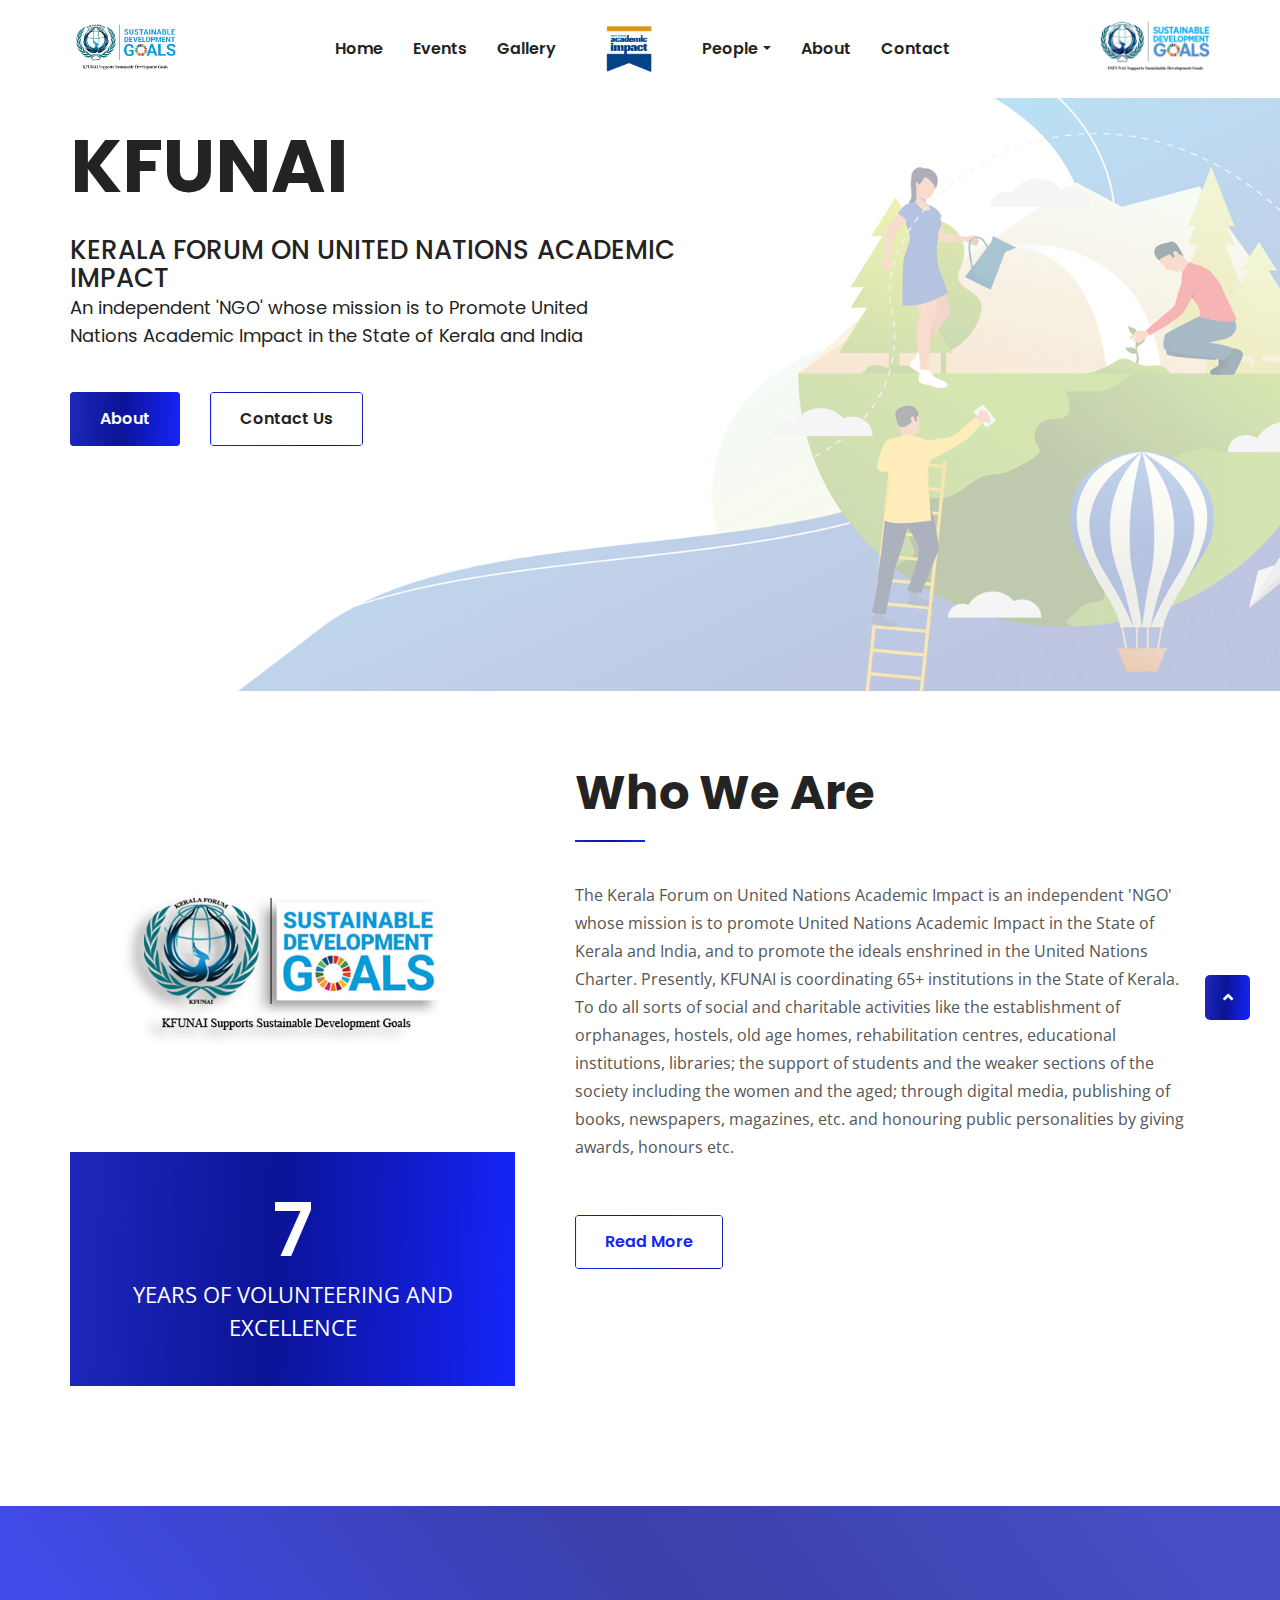
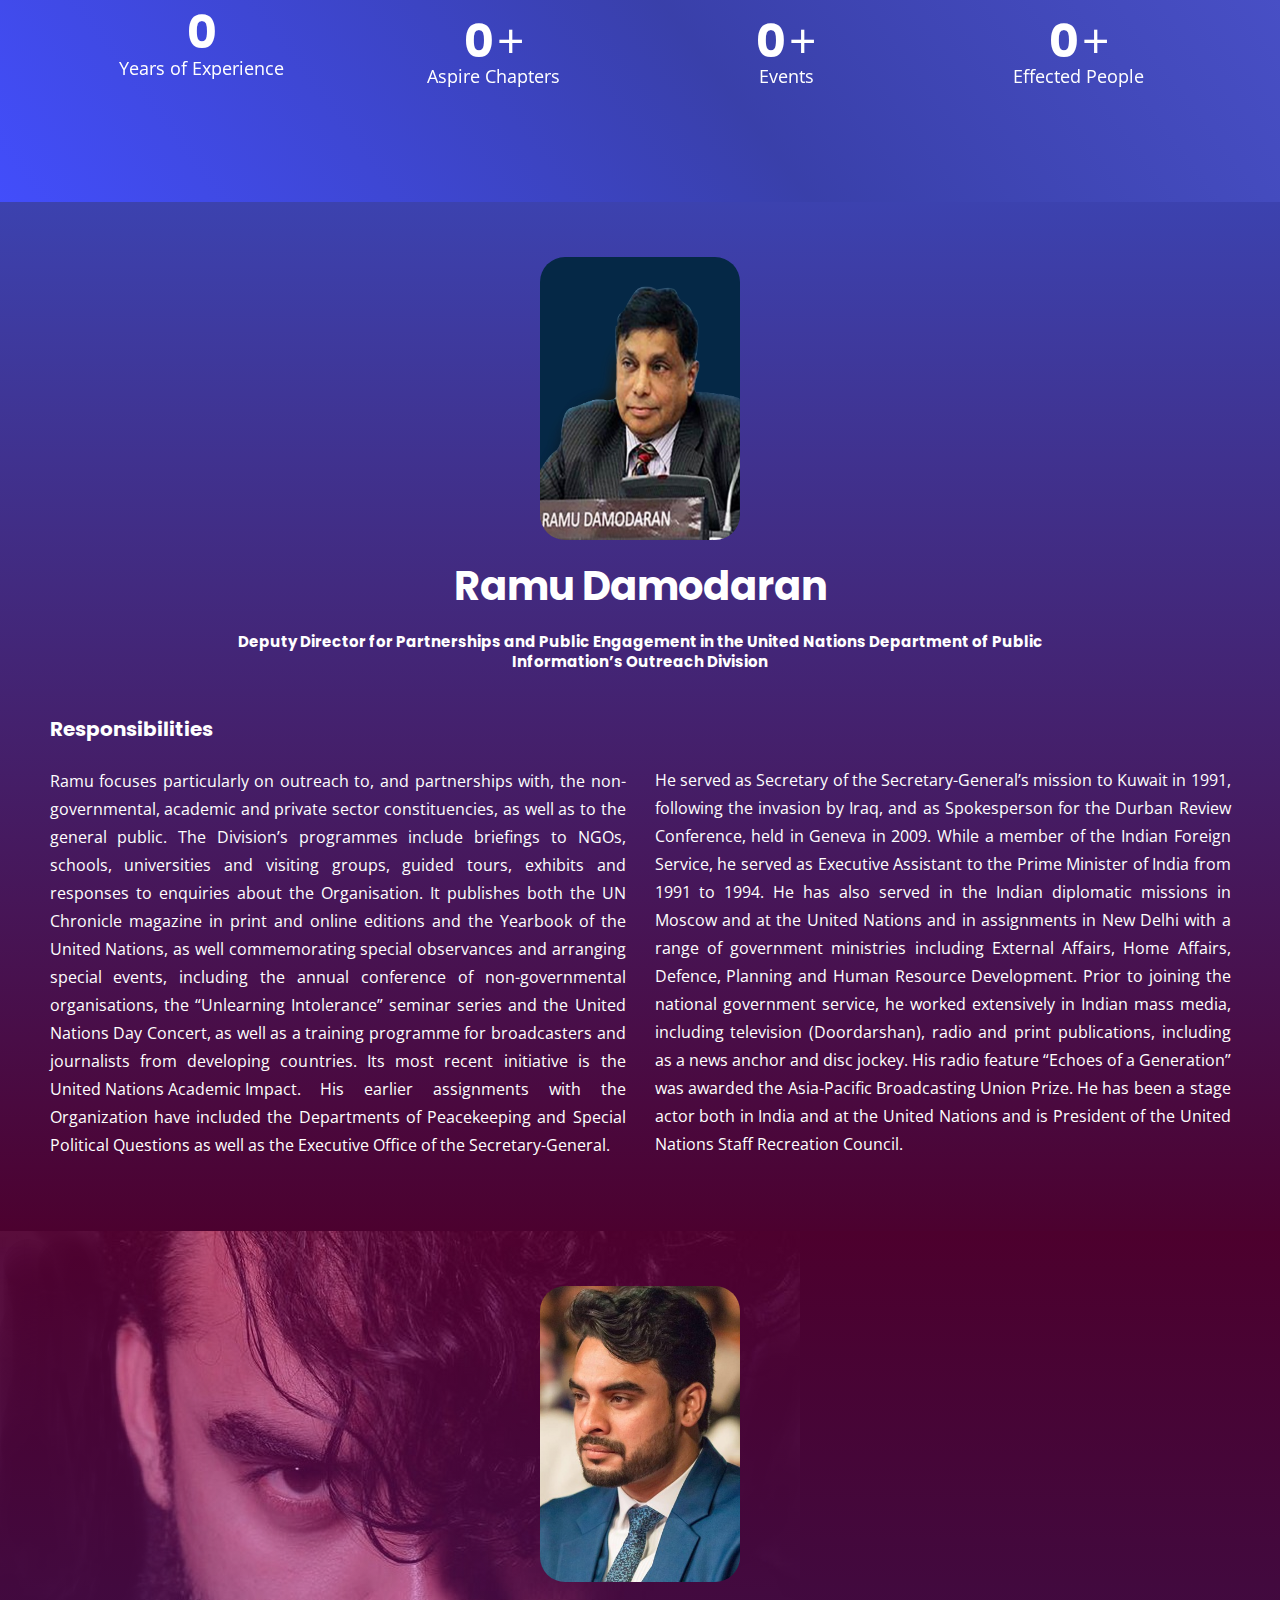
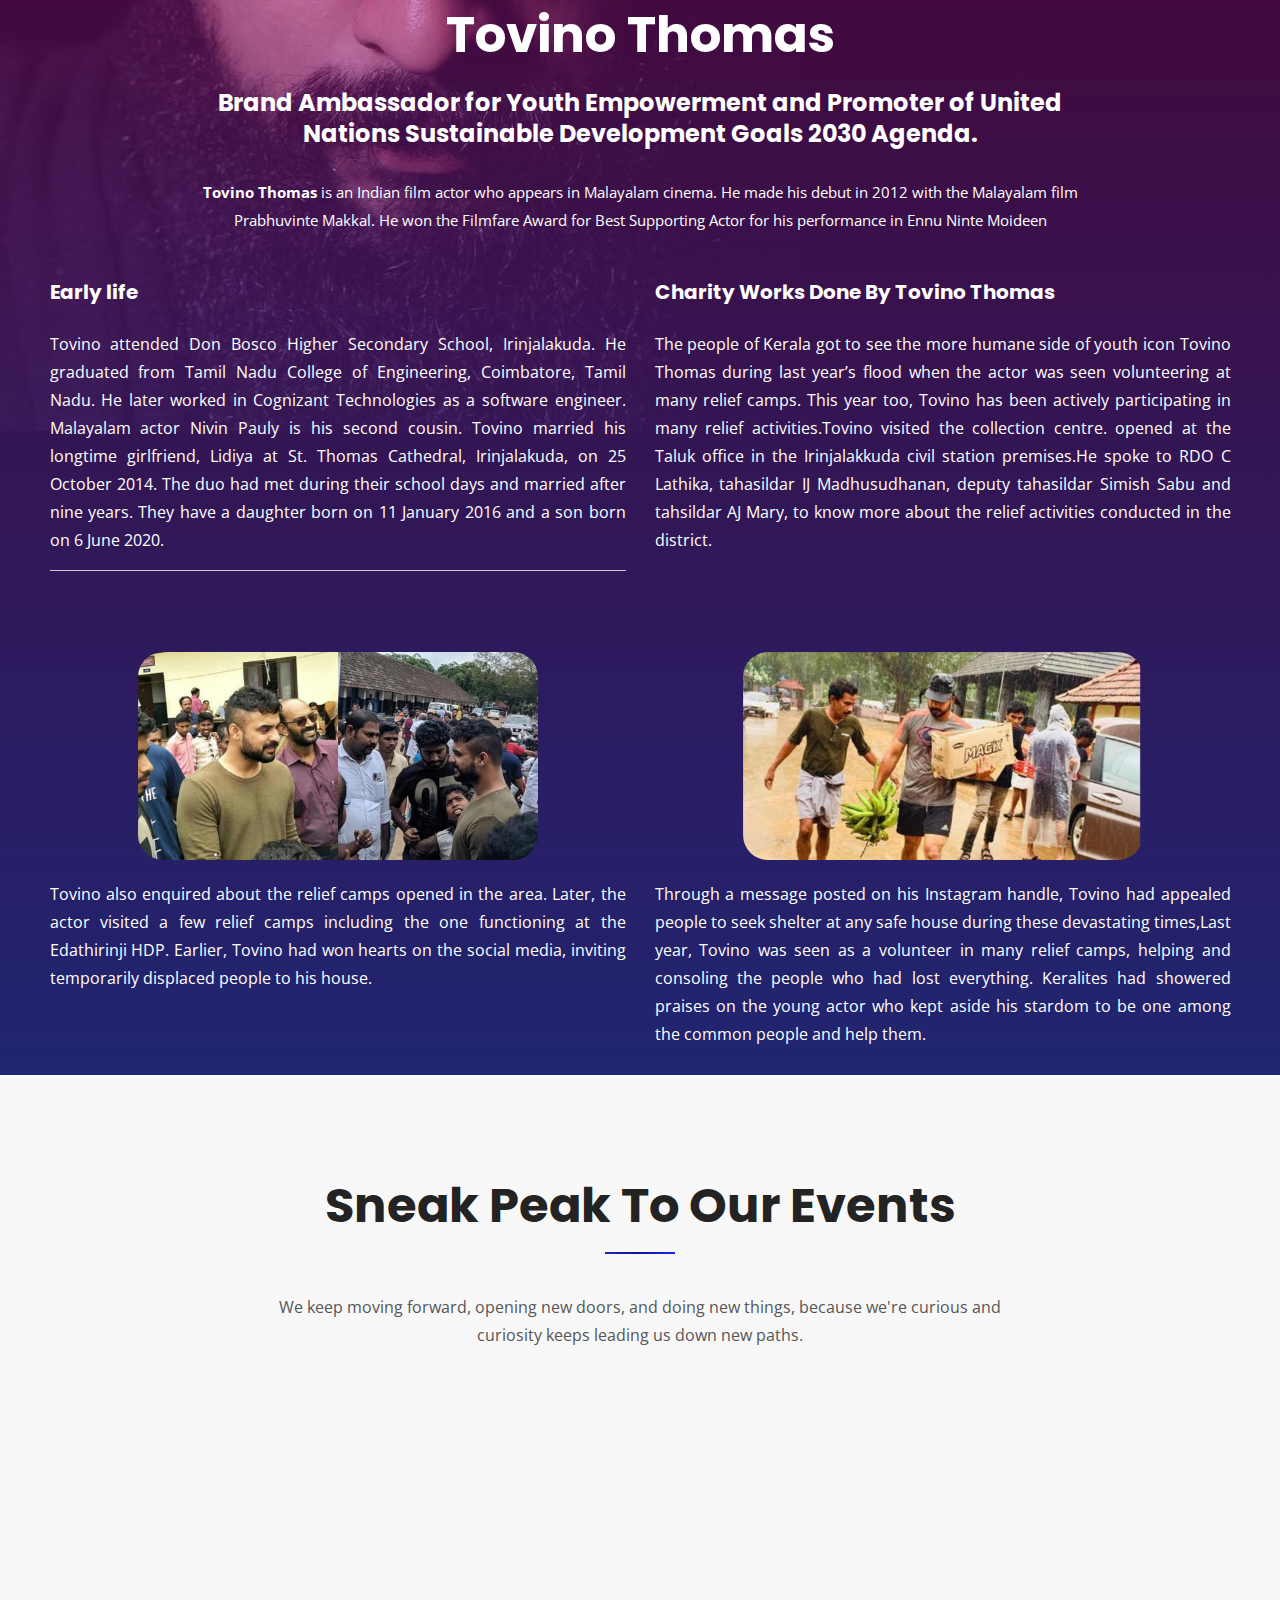
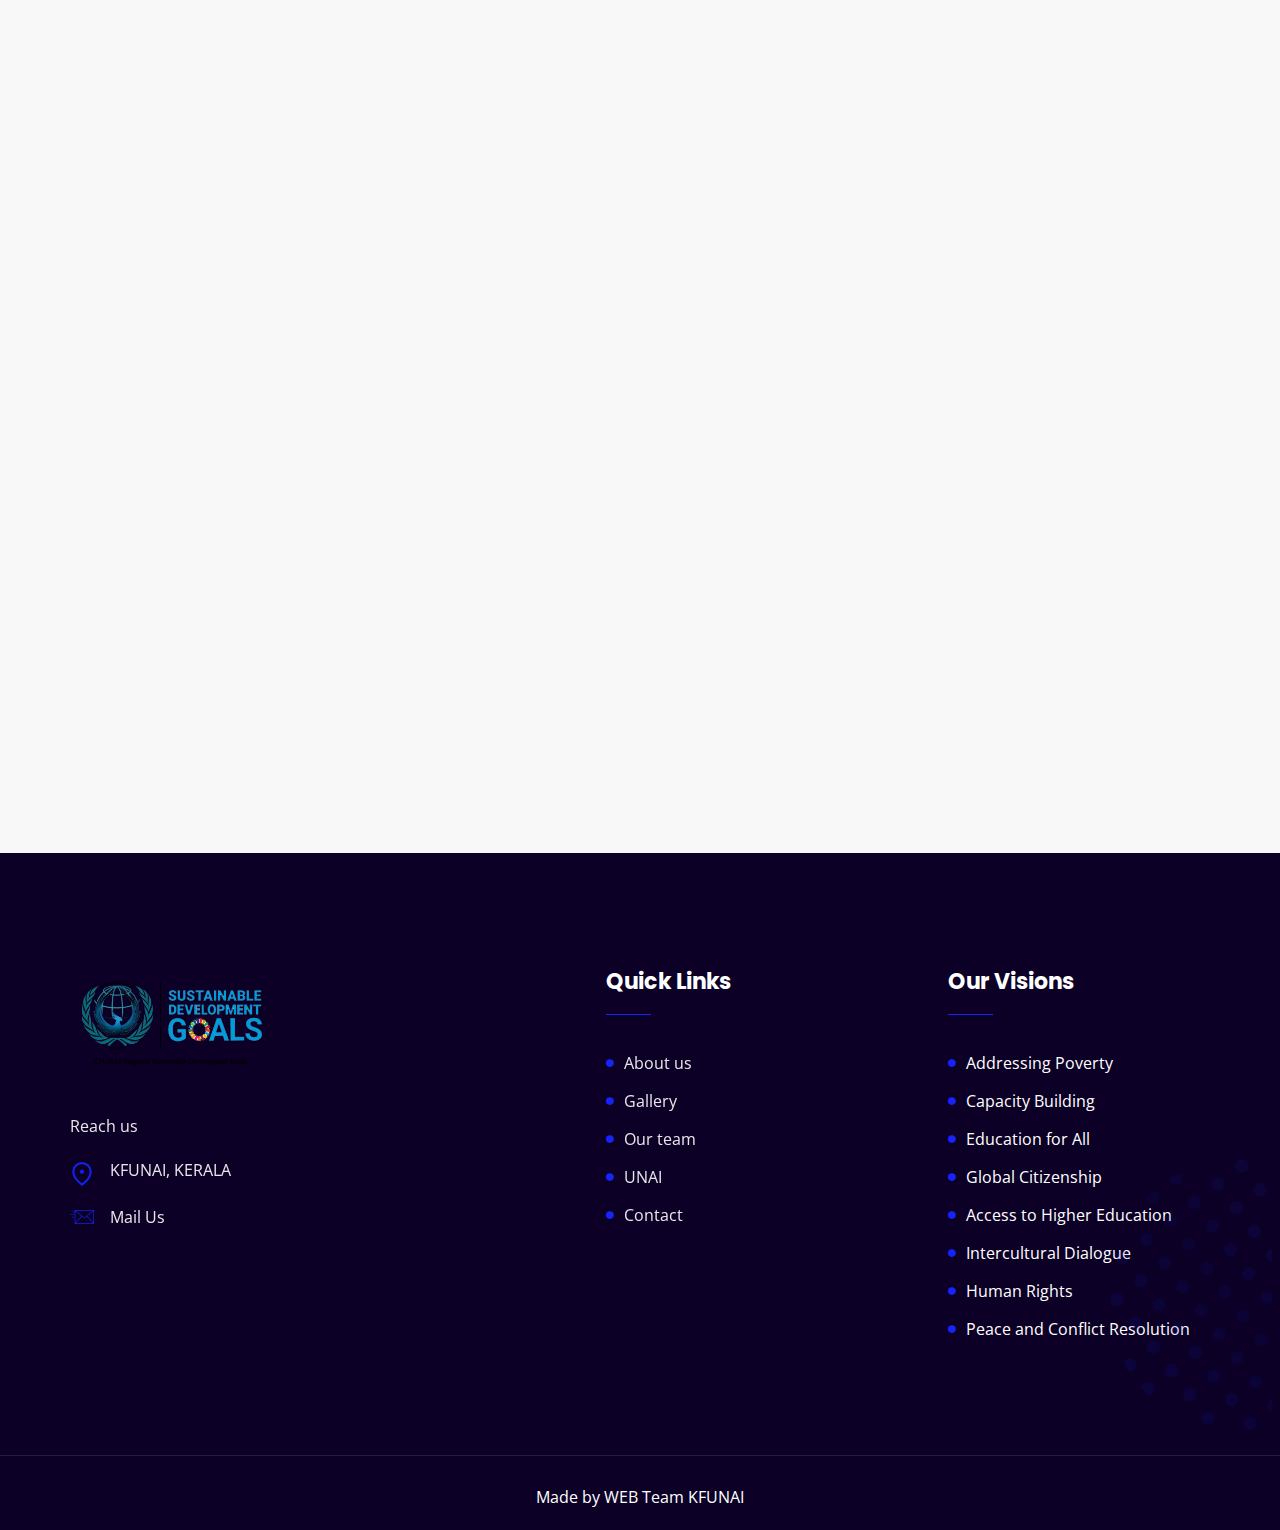
==== index.html @ e51a9d7e "presidential page" ====
<!DOCTYPE html>
<html lang="en">



<head>
    <meta charset="UTF-8">
    <meta name="viewport" content="width=device-width, initial-scale=1.0">
    <meta http-equiv="X-UA-Compatible" content="ie=edge">

    <link rel="stylesheet" href="assets/css/bootstrap.min.css">
    <link rel="stylesheet" href="assets/css/all.min.css">
    <link rel="stylesheet" href="assets/css/animate.css">
    <link rel="stylesheet" href="assets/css/flaticon.css">
    <link rel="stylesheet" href="assets/css/lightcase.css">
    <link rel="stylesheet" href="assets/css/odometer.css">
    <link rel="stylesheet" href="assets/css/swiper.min.css">
    <link rel="stylesheet" href="assets/css/nice-select.css">
    <link rel="stylesheet" href="assets/css/main.css">

    <link rel="shortcut icon" href="assets/images/favicon.png" type="image/x-icon">

    <title>KFUNAI</title>


</head>

<body id="body">
    <!-- ==========Preloader========== -->
    <div class="preloader">
        <div class="preloader-inner">
            <div class="preloader-icon">
                <span></span>
                <span></span>
            </div>
        </div>
    </div>
    <!-- ==========Preloader========== -->
    <div class="overlay"></div>
    <a href="#0" class="scrollToTop">
        <i class="fas fa-angle-up"></i>
    </a>
    <!-- ===========Header-Section=========== -->
    <header class="header-two">
        <div>
            <!-- <script language="JavaScript1.2">

                /*
                Cross browser Marquee script- (c) Dynamic Drive (www.dynamicdrive.com)
                For full source code, 100's more DHTML scripts, and Terms Of Use, visit http://www.dynamicdrive.com
                Credit MUST stay intact
                */
                
                //Specify the marquee's width (in pixels)
                var marqueewidth="2000px"
                //Specify the marquee's height
                var marqueeheight="25px"
                //Specify the marquee's marquee speed (larger is faster 1-10)
                var marqueespeed=2
                //configure background color:
                var marqueebgcolor="rgb(60, 66, 175)"
                //Pause marquee onMousever (0=no. 1=yes)?
                var pauseit=1
                
                //Specify the marquee's content (don't delete <nobr> tag)
                //Keep all content on ONE line, and backslash any single quotations (ie: that\'s great):
                
                var marqueecontent='<nobr><font face="Arial">Farewell meeting for Mr. Ramu Damodaran is scheduled on 12th June 2021 at 8 pm IST on Zoom Platform. Actor Tovino Thomas, Special Guest,  will inaugurate the KFUNAI website.</font></nobr>'
                
                
                ////NO NEED TO EDIT BELOW THIS LINE////////////
                marqueespeed=(document.all)? marqueespeed : Math.max(1, marqueespeed-1) //slow speed down by 1 for NS
                var copyspeed=marqueespeed
                var pausespeed=(pauseit==0)? copyspeed: 0
                var iedom=document.all||document.getElementById
                if (iedom)
                document.write('<span id="temp" style="visibility:hidden;position:absolute;top:-100px;left:-9000px">'+marqueecontent+'</span>')
                var actualwidth=''
                var cross_marquee, ns_marquee
                
                function populate(){
                if (iedom){
                cross_marquee=document.getElementById? document.getElementById("iemarquee") : document.all.iemarquee
                cross_marquee.style.left=parseInt(marqueewidth)+8+"px"
                cross_marquee.innerHTML=marqueecontent
                actualwidth=document.all? temp.offsetWidth : document.getElementById("temp").offsetWidth
                }
                else if (document.layers){
                ns_marquee=document.ns_marquee.document.ns_marquee2
                ns_marquee.left=parseInt(marqueewidth)+8
                ns_marquee.document.write(marqueecontent)
                ns_marquee.document.close()
                actualwidth=ns_marquee.document.width
                }
                lefttime=setInterval("scrollmarquee()",20)
                }
                window.onload=populate
                
                function scrollmarquee(){
                if (iedom){
                if (parseInt(cross_marquee.style.left)>(actualwidth*(-1)+8))
                cross_marquee.style.left=parseInt(cross_marquee.style.left)-copyspeed+"px"
                else
                cross_marquee.style.left=parseInt(marqueewidth)+8+"px"
                
                }
                else if (document.layers){
                if (ns_marquee.left>(actualwidth*(-1)+8))
                ns_marquee.left-=copyspeed
                else
                ns_marquee.left=parseInt(marqueewidth)+8
                }
                }
                
                if (iedom||document.layers){
                with (document){
                document.write('<table border="0" cellspacing="0" cellpadding="0"><td>')
                if (iedom){
                write('<div style="position:relative;width:'+marqueewidth+';height:'+marqueeheight+';overflow:hidden">')
                write('<div style="position:absolute;width:'+marqueewidth+';height:'+marqueeheight+';color: white; background-color:'+marqueebgcolor+'" onMouseover="copyspeed=pausespeed" onMouseout="copyspeed=marqueespeed">')
                write('<div id="iemarquee" style="position:absolute;left:0px;top:0px"></div>')
                write('</div></div>')
                }
                else if (document.layers){
                write('<ilayer width='+marqueewidth+' height='+marqueeheight+' name="ns_marquee" bgColor='+marqueebgcolor+'>')
                write('<layer name="ns_marquee2" left=0 top=0 onMouseover="copyspeed=pausespeed" onMouseout="copyspeed=marqueespeed"></layer>')
                write('</ilayer>')
                }
                document.write('</td></table>')
                }
                }
                </script> -->
        </div>
            <div class="header-section style-two">
            <div class="container">
                <div class="header-area">
                    <!-- <div class="logo2"> -->
                    <div class="logo_x">
                        <a href="index.html"><img src="assets/images/logo/INFUNAI final.png" alt="infunai logo"></a>
                    </div>
                    <ul class="menu">

                        <li>
                            <a href="index.html">Home</a>
                        </li>

                        <li>
                            <a href="#" target="_blank">Events</a>
                        </li>
                        <li>
                            <a href="gallery.html" target="_blank">Gallery</a>
                        </li>

                        <div class="logo_x logo_centre">
                            <a href="index.html"><img src="assets/images/logo/UN LOGO.png" alt="logo"></a>
                        </div>
                        <li class="nav-item dropdown">
                            <a class="nav-link  dropdown-toggle" href="#" data-bs-toggle="dropdown">People</a>
                            <ul class="dropdown-menu">
                                <li><a class="dropdown-item" href="patreons.html">Patron</a></li>
                                <li><a class="dropdown-item" href="team.html">Team</a></li>
                                <li><a class="dropdown-item" href="advisors1.html">Advisors</a></li>
                                <li><a class="dropdown-item" href="pres.html">Presidential Page</a></li>
                            </ul>
                        </li>

                        
                        <li>
                            <a href="about.html" target="_blank">About</a>
                        </li>
                        <li>
                            <a href="contact.html" target="_blank">Contact</a>
                        </li>
                    </ul>
                    <div class="logo_x">
                        <a href="index.html"><img src="assets/images/logo/logo-2.png" alt="logo"></a>
                    </div>
                    <div class="lg" id="lg">
                        <a href="index.html"><img src="assets/images/logo/unai.png" alt="logo"></a>
                    </div>
                    <div class="header-bar d-lg-none">
                        <span></span>
                        <span></span>
                        <span></span>
                    </div>
                </div>
            </div>
        </div>
        <div class="header-fix w-100"></div>
        <!--Do not Remove This-->
    </header>
    <!-- ===========Header-Section=========== -->

    <!-- ===========Banner-Section=========== -->
    <section class="banner-section style-two bg_img" data-background="assets/images/banner/banner-bg02.jpg">
        <div class="container">

            <div class="banner-content">
                <div id="trans" class="trans"></div>
                <h1 class="title wow fadeInDown" id="text" data-wow-delay="1s">KFUNAI</h1>
                <span class="banner-cate wow fadeInUp" id="text2" data-wow-delay="1s">Kerala Forum on United Nations
                    Academic Impact</span>
                <p class="wow fadeInUp" data-wow-delay="1s" id='text3'>An independent 'NGO' whose mission is to
                    Promote United Nations Academic Impact in the State of Kerala and India</p>
                <div class="banner-button wow fadeInDown" data-wow-delay="1s">
                    <a href="about.html" class="custom-button">About</a>
                    <a href="contact.html" class="custom-button transparent">contact us</a>

                </div>
            </div>
        </div>
    </section>
    <!-- ===========Banner-Section=========== -->
    <br><br><br>

    <!-- ===========About-Section=========== -->
    <section class="about-section padding-bottom">
        <div class="container">
            <div class="about-wrapper">
                <div class="about-thumb">
                    <div class="">
                        <img style="width:100%;padding: 0;margin: 0;" src="assets/images/about/about01.jpg" alt="about">
                    </div>
                    <div class="about-thumb-content">
                        <h2 class="title">7</h2>
                        <p>Years of Volunteering and Excellence </p>
                    </div>
                </div>
                <div class="about-content">
                    <div class="section-header left-style mw-620">
                        <div class="left-side">
                            <h2 class="title">Who we are</h2>
                        </div>
                        <div class="right-side">
                            <p>The Kerala Forum on United Nations Academic Impact is an independent 'NGO' whose mission
                                is to
                                promote United Nations Academic Impact in the State of Kerala and India, and to promote
                                the ideals enshrined in the United Nations Charter.
                                Presently, KFUNAI is coordinating 65+ institutions in the State of Kerala.
                                To do all sorts of social and charitable activities like the establishment of
                                orphanages, hostels, old age homes, rehabilitation centres, educational institutions,
                                libraries;
                                the support of students and the weaker sections of the society including the women and
                                the aged; through digital media, publishing of books, newspapers, magazines, etc. and
                                honouring public personalities by giving awards, honours etc.
                            </p>
                        </div>
                    </div>
                    <a href="about.html" class="custom-button transparent">read more</a>
                </div>
            </div>
        </div>
    </section>
    <!-- ===========About-Section=========== -->
    <!-- ===========Counter-Section=========== -->
    <section class="counter-section padding-top padding-bottom gradient-bg bg_img"
        data-background="./assets/images/counter/counter-bg.jpg" data-paroller-factor=".3"
        data-paroller-type="background" data-paroller-direction="vertical">
        <div class="container">
            <div class="counter-wrapper">
                <div class="counter-item">
                    <h3 class="odometer" data-odometer-final="7">0</h3>
                    <p class="sub-title">Years of Experience</p>
                </div>
                <div class="counter-item">
                    <h3 class="odometer plus" data-odometer-final="65">0</h3>
                    <font size="10">+</font>
                    <p class="sub-title">Aspire Chapters</p>
                </div>
                <div class="counter-item">
                    <h3 class="odometer plus" data-odometer-final="100">0</h3>
                    <font size="10">+</font>
                    <p class="sub-title">Events</p>
                </div>
                <div class="counter-item">
                    <h3 class="odometer k" data-odometer-final="110000">0</h3>
                    <font size="10">+</font>
                    <p class="sub-title">Effected People</p>
                </div>
            </div>
        </div>
    </section>
    <!-- ===========Counter-Section=========== -->
    <!-- ===========Ramuji-Section=========== -->
    <section class="tvn"
        style="text-align: center;color:white !important; background-attachment: auto;background:linear-gradient(0deg,  rgb(76, 1, 47) ,rgb(60, 66, 175));background-size: auto;background-repeat: no-repeat;background-color: white;">

            
            <a href="https://www.youtube.com/embed/QEjq2SmVZn4?controls=0"><div class="youtube"><img class="tv_p tv-flx-img" src="assets/images/home/ramu (1).jpg"></div></a>


            <!-- <div class="embed-responsive embed-responsive-16by9 tv-flx-video">
                <iframe class="embed-responsive-item" src="https://www.youtube.com/embed/tZa41bESR_Q?controls=0"></iframe>
              </div> -->
              
        <h2 style="font-size: 40px;">Ramu Damodaran</h2>
        <h5 style=" font-size: 15px;">Deputy Director for Partnerships and Public Engagement in the United Nations Department of Public
            Information’s Outreach Division </h5>
                
                <p class="ifr" style=" text-align: center;">
                    <iframe  style="width: 250px;margin: 20px;" src="https://www.youtube.com/embed/QEjq2SmVZn4?controls=0" title="Tovino thomas"></iframe> 
                </p>
        
            <!-- <p class="d"><b>Ramu Damodaran</b> was earlier Chief of United Nations Department of Public Information’s Outreach Division's Civil Society Service from November 2002. </p> -->
        <div class="social">
            <div class="sec">
                <h4 >Responsibilities</h4>
                <p >
                    Ramu focuses particularly on outreach to, and partnerships with, the non-governmental, academic and
                    private sector constituencies, as well as to the general public. The Division’s programmes include
                    briefings to NGOs, schools, universities and visiting groups, guided tours, exhibits and responses
                    to enquiries about the Organisation. It publishes both the UN Chronicle magazine in print and online
                    editions and the Yearbook of the United Nations, as well commemorating special observances and
                    arranging special events, including the annual conference of non-governmental organisations, the
                    “Unlearning Intolerance” seminar series and the United Nations Day Concert, as well as a training
                    programme for broadcasters and journalists from developing countries. Its most recent initiative is
                    the 
                    <a href="www.academicimpact.org" class="ram_lk">United Nations Academic Impact</a>.
                    His earlier assignments with the Organization have included the Departments of
                    Peacekeeping and Special Political Questions as well as the Executive Office of the
                    Secretary-General. 
                </p>

            </div>

            <div class="sec">


                <p class="ram_p"> He served as Secretary of the Secretary-General’s mission to Kuwait in 1991,
                    following the invasion by Iraq, and as Spokesperson for the Durban Review Conference, held in Geneva
                    in 2009. While a member of the Indian Foreign Service, he served as Executive Assistant to the Prime
                    Minister of India from 1991 to 1994. He has also served in the Indian diplomatic missions in Moscow
                    and at the United Nations and in assignments in New Delhi with a range of government ministries
                    including External Affairs, Home Affairs, Defence, Planning and Human Resource Development.
                    Prior to joining the national government service, he worked extensively in Indian mass media,
                    including television (Doordarshan), radio and print publications, including as a news anchor and
                    disc jockey. His radio feature “Echoes of a Generation” was awarded the Asia-Pacific Broadcasting
                    Union Prize. He has been a stage actor both in India and at the United Nations and is President of
                    the United Nations Staff Recreation Council.
                </p>
            </div>
            
        </div>
        <div class="social">
            <div class="sec">
                <!-- <img src="img"> -->
                <p></p>
            </div>
        </div>


    </section>

    <!-- ===========Ramuji-Section=========== -->
    <!-- <div style="padding: 10px;"><br></div> -->
    <!-- ===========Tovino-Section=========== -->
    <section class="tvn"
        style="text-align: center;background:linear-gradient(0deg,  rgb(64, 74, 227,0.5),rgba(255, 0, 150, 0.3)), url('tovino.png');background-attachment: auto;background-size: auto;background-repeat: no-repeat;background-color: black;">
     
        <a href="https://www.youtube.com/embed/tZa41bESR_Q?controls=0"><div class="youtube"><img class="tv_p tv-flx-img" src="assets/images/tovino_p.png"></div></a>


            <!-- <div class="embed-responsive embed-responsive-16by9 tv-flx-video">
                <iframe class="embed-responsive-item" src=""></iframe>
              </div> -->
                <p class="ifr" style=" text-align: center;">
                    <iframe  style="width: 250px;margin: 20px;" src="https://www.youtube.com/embed/tZa41bESR_Q?controls=0" title="Tovino thomas"></iframe> 
                </p>
        </div>
        <h2>Tovino Thomas</h2>
        <h5>Brand Ambassador for Youth Empowerment and Promoter of United Nations Sustainable Development Goals 2030
            Agenda. </h5>
            <br>
        <!-- <iframe class="ifr" src="https://www.youtube.com/embed/tZa41bESR_Q?controls=0" title="Tovino thomas"></iframe> -->
        <p class="d" style="font-size: 15px;"><b>Tovino Thomas</b> is an Indian film actor who appears in Malayalam cinema. He made his debut in
            2012 with the Malayalam film Prabhuvinte Makkal. He won the Filmfare Award for Best Supporting Actor for his
            performance in Ennu Ninte Moideen</p>
        <div class="social">
            <div class="sec">
                <h4>
                    Early life
                </h4>
                <p>
                    Tovino attended Don Bosco Higher Secondary School, Irinjalakuda. He graduated from Tamil Nadu
                    College of Engineering, Coimbatore, Tamil Nadu. He later worked in Cognizant Technologies as a
                    software engineer. Malayalam actor Nivin Pauly is his second cousin. Tovino married his longtime
                    girlfriend, Lidiya at St. Thomas Cathedral, Irinjalakuda, on 25 October 2014. The duo had met during
                    their school days and married after nine years. They have a daughter born on 11 January 2016 and a
                    son born on 6 June 2020.
                </p>
                <hr>
            </div>
            <div class="sec">
                <h4>
                    Charity Works Done By Tovino Thomas
                </h4>

                <p>The people of Kerala got to see the more humane side of youth icon Tovino Thomas during last year’s
                    flood when the actor was seen volunteering at many relief camps.
                    This year too, Tovino has been actively participating in many relief activities.Tovino visited the
                    collection centre. opened at the Taluk office in the Irinjalakkuda civil station premises.He spoke
                    to RDO C Lathika, tahasildar IJ Madhusudhanan, deputy tahasildar Simish Sabu and tahsildar AJ Mary,
                    to know more about the relief activities conducted in the district.</p>
            </div>
        </div>
        <div class="social">
            <div class="sec">
                <img src="assets/images/tovino_soc.png">
                <p>Tovino also enquired about the relief camps opened in the area. Later, the actor visited a few relief
                    camps including the one functioning at the Edathirinji HDP.
                    Earlier, Tovino had won hearts on the social media, inviting temporarily displaced people to his
                    house. </p>
            </div>

            <div class="sec">
                <img src="assets/images/tovino_soc1.png">
                <p>Through a message posted on his Instagram handle, Tovino had appealed people to seek shelter at any
                    safe house during these devastating times,Last year, Tovino was seen as a volunteer in many relief
                    camps, helping and consoling the people who had lost everything. Keralites had showered praises on
                    the young actor who kept aside his stardom to be one among the common people and help them.</p>
            </div>
        </div>


    </section>

    <!-- ===========Tovino-Section=========== -->
    <!-- ===========Service-Section=========== -->
    <section class="service-section padding-bottom padding-top bg-f8">
        <div class="container">
            <div class="section-header">
                <div class="left-side">
                    <h2 class="title">Sneak peak to our Events</h2>
                </div>
                <div class="right-side">
                    <p>We keep moving forward, opening new doors, and doing new things, because we're curious and
                        curiosity keeps leading us down new paths.</p>
                </div>
            </div>
            <div class="row mb-30-none justify-content-center">

                <div class="col-sm-10 col-md-6 col-lg-4 ">
                    <div class="service-item-two wow slideInUp">
                        <div class="c-thumb">
                            <a
                                href="https://academicimpact.un.org/content/partnership-between-universities-and-local-governments-featured-start-seminar">
                                <img src="assets/images/events/start.jpg" height="240" alt="service">
                            </a>
                        </div>
                        <div class="service-content cards">
                            <h6 class="subtitle">
                                <a
                                    href="https://academicimpact.un.org/content/partnership-between-universities-and-local-governments-featured-start-seminar">START-Skills
                                    and Technology Advancing Rapid Transformation</a>
                            </h6>
                            <p>The United Nations Academic Impact (UNAI) hosted a seminar on 10 April 2018 at United
                                Nations Headquarters in New York that addressed partnerships in the state of Kerala,
                                India between educational institutions and local governments in support of sustainable
                                development. The seminar focused on meeting the essential needs of the most vulnerable
                                and marginalized communities.<br>
                                The framework of the meeting was the START (“Skills and Technology Advancing Rapid
                                Transformation”) programme, which considers how research, science and technology can
                                address some of the world’s most pressing issues and problems and contribute to
                                achieving the Sustainable Development Goals (SDGs).</p>
                        </div>
                    </div>
                </div>
                <div class="col-sm-10 col-md-6 col-lg-4">
                    <div class="service-item-two wow slideInUp">
                        <div class="c-thumb">
                            <a
                                href="https://academicimpact.un.org/content/75-un75-conversation-rethinking-youth-entrepreneurship">
                                <img src="assets/images/events/UN75-square-logo-scaled.jpg" alt="service">
                            </a>
                        </div>
                        <div class="service-content cards">
                            <h6 class="subtitle">
                                <a
                                    href="https://academicimpact.un.org/content/75-un75-conversation-rethinking-youth-entrepreneurship">
                                    UN75: A Conversation on Rethinking Youth Entreprenuership </a>
                            </h6>
                            <P> As part of the United Nations 75th anniversary initiative (UN75),
                                the United Nations Academic Impact (UNAI) hosted the "75 for UN75:
                                75 Minutes of Conversation" series of online dialogues with
                                scholars, educators, researchers and students to discuss their
                                priorities for the future, obstacles to achieving them, and the
                                role of global academic cooperation in rethinking global issues. <br>

                                A webinar was organized on Thursday, 1st October 2020, on the eve
                                of the International Day of Non-Violence, and birthday of
                                Mahatma Gandhi by the UNAI on the theme "Rethinking Youth
                                Entrepreneurship" as part of this series.</P>
                        </div>
                    </div>
                </div>
                <div class="col-sm-10 col-md-6 col-lg-4">
                    <div class="service-item-two wow slideInUp">
                        <div class="c-thumb">
                            <a href="https://youtu.be/0ASpn4moqE0">
                                <img src="assets/images/events/Induction.1jpg.jpg" alt="service">
                            </a>
                        </div>
                        <div class="service-content cards">
                            <h6 class="subtitle">
                                <a href="https://youtu.be/0ASpn4moqE0">KFUNAI Faculty Councils 2020-2021 Inaugural
                                    Meeting and Induction Ceremony</a>
                            </h6>
                            <p>The Inaugural Meeting and Induction Ceremony of Kerala Forum on United Nations Academic
                                Impact 2020 - 2021 was conducted on 21st August, 2020 via video conference. The meeting
                                chaired by Mr. Saji C Thomas, Patron of KFUNAI and Former Civil Servant at UN, had Mr.
                                Ramu Damodaran and Actor Tovino Thomas as chief guests. Mr. Ramu Damodaran, Chief of
                                United Nations Academic Impact, inaugurated the event. Actor Tovino Thomas was inducted
                                to the post of KFUNAI brand ambassador during the meet. The meeting began with the
                                introductory speech by Dr. Roy Sam Daniel, President of KFUNAI. The felicitation speech
                                was given by Mr. Mohammed Basheer, Co-Chair KFUNAI Advisor, and former KFUNAI presidents
                                Dr. Mathews M. George, Dr. Roy Mallaserry, and Dr. T K Mathew. <br> The conference which
                                included SSGC 2019 -2020 and 2020 -2021 and other faculty members concluded with vote of
                                thanks by Mr. Athul M V, Secretary of KFUNAI</p>
                        </div>
                    </div>
                </div>
                <div class="col-sm-10 col-md-6 col-lg-4">
                    <div class="service-item-two wow slideInUp">
                        <div class="c-thumb">
                            <a
                                href="#">
                                <img src="assets/images/events/christ college.jpg" alt="service">
                            </a>
                        </div>
                        <div class="service-content cards">
                            <h6 class="subtitle">
                                <a href="#">Inauguration of the UN Academic Impact Programme of CHRIST (Deemed to be University) Unit</a>
                            </h6>
                            <p>The United Nations Academic Impact programme of CHRIST
                                (Deemed to be University) Unit was inaugurated by Dr. Fr.
                                Abraham V M, Vice-Chancellor, CHRIST (Deemed to be
                                University) on 8th February 2021 virtually. The event was
                                graced by Mr. Saji Thomas, Former UN Civil Servant, UNHQ,
                                New York, by delivering the Keynote Address.</p>
                        </div>
                    </div>
                </div>
                <div class="col-sm-10 col-md-6 col-lg-4">
                    <div class="service-item-two wow slideInUp">
                        <div class="c-thumb">
                            <a
                                href="#">
                                <img src="assets/images/events/global peace.jpg" alt="service">
                            </a>
                        </div>
                        <div class="service-content cards">
                            <h6 class="subtitle">
                                <a
                                    href="#">DISTINGUISHED TALK ON “GLOBAL PEACE”</a>
                            </h6>
                            <p>Kerala Forum United Nation Academic Impact, UNAI Aspire chapter UKFCET and IEEE Industry Applications Society of UKFCET had jointly organized a prodigious event, a distinguished talk on “Global Peace” as a part of international peace day on 21st September 2020 by a dignified speaker Prof. Juan Carlos Science Borgo Former Diplomat and Dean University for Peace (UPEACE) Costa Rica.
                            </p>
                        </div>
                    </div>
                </div>
                <div class="col-sm-10 col-md-6 col-lg-4">
                    <div class="service-item-two wow slideInUp">
                        <div class="c-thumb">
                            <a
                                href="#">
                                <img src="assets/images/events/st. thomas.jpg" alt="service">
                            </a>
                        </div>
                        <div class="service-content cards">
                            <h6 class="subtitle">
                                <a
                                    href="#">75th UN DAY CELEBRATION</a>
                            </h6>
                            <p>The 75th UN day celebration which was conducted by St .Thomas College Kozhencherry on 26th
                                October 2020 to celebrate the 75th anniversary of United Nations .There was 75 minutes of
                                conversation on Sustainable Development Vision on 2030 . It was conducted by St. Thomas College
                                and organised by the team members Mr.Arun John (co-ordinator) , Mr. Suresh Mathew George ,
                                Dr . Martiz Kurian , Dr . Anju V. Jalaj . It was facilitated by the principal Dr.Mathew P .John. The chief
                                guests for the program was Mr.Ramu Damodaran (UNAI Chief United nation , New York ) and Mr.
                                Saji C . Thomas (Patron KFUNAI Former International Civil Servant United Nations ,New York ) .</p>
                        </div>
                    </div>
                </div>

            </div>

        </div>
    </section>
    <!-- ===========Service-Section=========== -->


    <!-- ===========Faq-Section=========== --
    <section class="faq-section padding-bottom padding-top">
        <div class="container mw-lg-100 p-lg-0">
            <div class="d-flex flex-wrap justify-content-between">
                <div class="left-overview">
                    <div class="left-style-faq">
                        <div class="section-header left-style">
                            <div class="left-side">
                                <h2 class="title">Frequently Asked Questions</h2>
                            </div>
                            <div class="right-side">
                                <p>Nunc nec amet vestibulum fringilla, aenean ipsum lorem morbi constetuer aliquam quis,
                                    mauris ullamcorper, nam diam, fusce justo vestlum felis. Lorem dapibus sed, modi dis
                                    magna vulputate laoreet </p>
                            </div>
                        </div>
                        <div class="faq-wrapper">
                            <div class="faq-item open active">
                                <div class="faq-title">
                                    <h5 class="title">Best Business Advices</h5><span class="right-icon"><i
                                            class="fas fa-angle-right"></i></span>
                                </div>
                                <div class="faq-content">
                                    <p>Mas turpis vestibulum sed. Sem eleifend rhoncus phasellus contetuer magnis in.
                                        Ornare sed nibh elit enim, pellentesque dolor, nusit, massa est turpis arcu et
                                        nec, sagittis euismod arcu faucibus. Sapien doloaean vitae ante arcu sagittis
                                        vestibulum doloribus</p>
                                </div>
                            </div>
                            <div class="faq-item">
                                <div class="faq-title">
                                    <h5 class="title">Citae interdum ullamcorper turpis</h5><span class="right-icon"><i
                                            class="fas fa-angle-right"></i></span>
                                </div>
                                <div class="faq-content">
                                    <p>Mas turpis vestibulum sed. Sem eleifend rhoncus phasellus contetuer magnis in.
                                        Ornare sed nibh elit enim, pellentesque dolor, nusit, massa est turpis arcu et
                                        nec, sagittis euismod arcu faucibus. Sapien doloaean vitae ante arcu sagittis
                                        vestibulum doloribus</p>
                                </div>
                            </div>
                            <div class="faq-item">
                                <div class="faq-title">
                                    <h5 class="title">Suspendisse quis nonummy</h5><span class="right-icon"><i
                                            class="fas fa-angle-right"></i></span>
                                </div>
                                <div class="faq-content">
                                    <p>Mas turpis vestibulum sed. Sem eleifend rhoncus phasellus contetuer magnis in.
                                        Ornare sed nibh elit enim, pellentesque dolor, nusit, massa est turpis arcu et
                                        nec, sagittis euismod arcu faucibus. Sapien doloaean vitae ante arcu sagittis
                                        vestibulum doloribus</p>
                                </div>
                            </div>
                            <div class="faq-item">
                                <div class="faq-title">
                                    <h5 class="title">Commodo laoreet lectus</h5><span class="right-icon"><i
                                            class="fas fa-angle-right"></i></span>
                                </div>
                                <div class="faq-content">
                                    <p>Mas turpis vestibulum sed. Sem eleifend rhoncus phasellus contetuer magnis in.
                                        Ornare sed nibh elit enim, pellentesque dolor, nusit, massa est turpis arcu et
                                        nec, sagittis euismod arcu faucibus. Sapien doloaean vitae ante arcu sagittis
                                        vestibulum doloribus</p>
                                </div>
                            </div>
                        </div>
                    </div>
                </div>
                <div class="right-overview">
                    <div class="w-100 h-100 bg_img" data-background="assets/images/faq/faq-bg02.jpg"></div>
                </div>
            </div>
        </div>
    </section>
    <!- ===========Faq-Section===========

    <!- ===========Video-Section===========
    <div class="video-section bg_img" data-background="./assets/images/video-bg.jpg" data-paroller-factor="0.3" data-paroller-type="background" data-paroller-direction="vertical">
        <div class="container">
            <a class="video-button" href="https://www.youtube.com/embed/GT6-H4BRyqQ"
                data-rel="lightcase:myCollection"><i class="flaticon-play-button-1"></i></a>
        </div>
    </div>
    <!- ===========Video-Section=========== -->

    <!-- ===========Testimonial-Section===========
    <section class="testimonial-section padding-bottom padding-top bg-f8">
        <div class="container">
            <div class="section-header">
                <div class="left-side">
                    <h2 class="title">People Speaks</h2>
                </div>
                <div class="right-side">
                    <p></p>
                </div>
            </div>
            <div class="client-slider-area-wrapper wow slideInUp">
                <div class="client-slider-area">
                    <div class="swiper-wrapper">
                        <div class="swiper-slide">
                            <div class="client-item">
                                <div class="client-quote">
                                    <i class="flaticon-left-quote-sketch"></i>
                                </div>
                                <p></p>
                                <div class="client">
                                    <div class="thumb">
                                        <a href="#0">
                                            <img src="assets/images/client/client03.png" alt="client">
                                        </a>
                                    </div>
                                    <div class="content">
                                        <h6 class="sub-title">
                                            <a href="#0">lora sans</a>
                                        </h6>
                                        <span>Designer</span>
                                    </div>
                                </div>
                            </div>
                        </div>
                        <div class="swiper-slide">
                            <div class="client-item">
                                <div class="client-quote">
                                    <i class="flaticon-left-quote-sketch"></i>
                                </div>
                                <p>Possimus sollicitudin urna vivammorbi vitae posuere, mi ac quis nnon, augue nullam, elit
                                    elit
                                    mollvinar. Nulla </p>
                                <div class="client">
                                    <div class="thumb">
                                        <a href="#0">
                                            <img src="assets/images/client/client01.png" alt="client">
                                        </a>
                                    </div>
                                    <div class="content">
                                        <h6 class="sub-title">
                                            <a href="#0">Natallia Moe</a>
                                        </h6>
                                        <span>Designer</span>
                                    </div>
                                </div>
                            </div>
                        </div>
                        <div class="swiper-slide">
                            <div class="client-item">
                                <div class="client-quote">
                                    <i class="flaticon-left-quote-sketch"></i>
                                </div>
                                <p>Possimus sollicitudin urna vivammorbi vitae posuere, mi ac quis nnon, augue nullam, elit
                                    elit
                                    mollvinar. Nulla </p>
                                <div class="client">
                                    <div class="thumb">
                                        <a href="#0">
                                            <img src="assets/images/client/client03.png" alt="client">
                                        </a>
                                    </div>
                                    <div class="content">
                                        <h6 class="sub-title">
                                            <a href="#0">david james</a>
                                        </h6>
                                        <span>Designer</span>
                                    </div>
                                </div>
                            </div>
                        </div>
                    </div>
                </div>
            </div>
        </div>
    </section>
    -- ===========Testimonial-Section=========== -->



    <!-- ===========Footer-Section=========== -->
    <footer class="dark-bg bg_img" data-paroller-factor="0.5" data-paroller-type="background"
        data-paroller-direction="vertical" data-background="assets/images/shape/shape04.png">
        <div class="footer-top padding-top padding-bottom">
            <div class="container">
                <div class="row mb-50-none justify-content-between">
                    <div class="col-sm-6 col-lg-4">
                        <div class="footer-widget widget-about">
                            <div class="logo">
                                <a href="index.html">
                                    <img src="assets/images/logo/logo-2.png" alt="logo" height="100" width="200">
                                </a>
                            </div>
                            <div class="content">
                                <p>Reach us</p>
                                <ul class="addr">
                                    <li>
                                        <div class="icon">
                                            <i class="flaticon-pin"></i>
                                        </div>
                                        <ul>
                                            <li>KFUNAI, KERALA</li>
                                        </ul>
                                    </li>
                                    <li>
                                        <div class="icon mt-0">
                                            <i class="flaticon-mail"></i>
                                        </div>
                                        <ul>
                                            <li>
                                                <a href="prokfunai@gmail.com">Mail Us</a>
                                            </li>
                                        </ul>
                                    </li>
                                </ul>
                            </div>
                        </div>
                    </div>
                    <div class="col-sm-5 col-lg-2">
                        <div class="footer-widget widget-links">
                            <div class="widget-header">
                                <h6 class="title">Quick Links</h6>
                            </div>
                            <ul>
                                <li>
                                    <a href="about.html" target="_blank">about us</a>
                                </li>
                                <li>
                                    <a href="gallery.html" target="_blank">
                                        gallery
                                    </a>
                                </li>
                                <li>
                                    <a href="team.html" target="_blank">
                                        our team
                                    </a>
                                </li>
                                <li>
                                    <a href="https://academicimpact.un.org/" target="_blank">
                                        UNAI
                                    </a>
                                </li>

                                <li>
                                    <a href="contact.html" target="_blank">
                                        contact
                                    </a>
                                </li>
                            </ul>
                        </div>
                    </div>
                    <div class="col-sm-5 col-lg-3">
                        <div class="footer-widget widget-links">
                            <div class="widget-header">
                                <h6 class="title">Our Visions</h6>
                            </div>
                            <ul>
                                <li>

                                    Addressing Poverty

                                </li>
                                <li>

                                    Capacity Building

                                </li>
                                <li>

                                    Education for All

                                </li>
                                <li>

                                    Global Citizenship

                                </li>
                                <li>

                                    Access to Higher Education

                                </li>
                                <li>

                                    Intercultural Dialogue

                                </li>
                                <li>

                                    Human Rights

                                </li>
                                <li>

                                    Peace and Conflict Resolution

                                </li>
                            </ul>
                        </div>
                    </div>
                </div>
            </div>
        </div>
        <div class="footer-bottom text-center">
            <div class="container">
                <p class="m-0">Made by WEB Team <a href="index.html">KFUNAI</a></p>
            </div>
        </div>
        <div class="right banner-shape shape04"></div>
    </footer>
    <!-- ===========Footer-Section=========== -->

    <script src="assets/js/jquery-3.3.1.min.js"></script>
    <script src="assets/js/modernizr-3.6.0.min.js"></script>
    <script src="assets/js/plugins.js"></script>
    <script src="assets/js/bootstrap.min.js"></script>
    <script src="assets/js/isotope.pkgd.min.js"></script>
    <script src="assets/js/lightcase.js"></script>
    <script src="assets/js/swiper.min.js"></script>
    <script src="assets/js/wow.min.js"></script>
    <script src="assets/js/odometer.min.js"></script>
    <script src="assets/js/viewport.jquery.js"></script>
    <script src="assets/js/nice-select.js"></script>
    <script src="assets/js/paroller.js"></script>
    <script src="assets/js/main.js"></script>
</body>


</html>
---- assets/css/all.min.css ----
/*!
 * Font Awesome Free 5.1.1 by @fontawesome - https://fontawesome.com
 * License - https://fontawesome.com/license (Icons: CC BY 4.0, Fonts: SIL OFL 1.1, Code: MIT License)
 */
.fa,.fab,.fal,.far,.fas{-moz-osx-font-smoothing:grayscale;-webkit-font-smoothing:antialiased;display:inline-block;font-style:normal;font-variant:normal;text-rendering:auto;line-height:1}.fa-lg{font-size:1.33333em;line-height:.75em;vertical-align:-.0667em}.fa-xs{font-size:.75em}.fa-sm{font-size:.875em}.fa-1x{font-size:1em}.fa-2x{font-size:2em}.fa-3x{font-size:3em}.fa-4x{font-size:4em}.fa-5x{font-size:5em}.fa-6x{font-size:6em}.fa-7x{font-size:7em}.fa-8x{font-size:8em}.fa-9x{font-size:9em}.fa-10x{font-size:10em}.fa-fw{text-align:center;width:1.25em}.fa-ul{list-style-type:none;margin-left:2.5em;padding-left:0}.fa-ul>li{position:relative}.fa-li{left:-2em;position:absolute;text-align:center;width:2em;line-height:inherit}.fa-border{border:.08em solid #eee;border-radius:.1em;padding:.2em .25em .15em}.fa-pull-left{float:left}.fa-pull-right{float:right}.fa.fa-pull-left,.fab.fa-pull-left,.fal.fa-pull-left,.far.fa-pull-left,.fas.fa-pull-left{margin-right:.3em}.fa.fa-pull-right,.fab.fa-pull-right,.fal.fa-pull-right,.far.fa-pull-right,.fas.fa-pull-right{margin-left:.3em}.fa-spin{animation:a 2s infinite linear}.fa-pulse{animation:a 1s infinite steps(8)}@keyframes a{0%{transform:rotate(0deg)}to{transform:rotate(1turn)}}.fa-rotate-90{-ms-filter:"progid:DXImageTransform.Microsoft.BasicImage(rotation=1)";transform:rotate(90deg)}.fa-rotate-180{-ms-filter:"progid:DXImageTransform.Microsoft.BasicImage(rotation=2)";transform:rotate(180deg)}.fa-rotate-270{-ms-filter:"progid:DXImageTransform.Microsoft.BasicImage(rotation=3)";transform:rotate(270deg)}.fa-flip-horizontal{-ms-filter:"progid:DXImageTransform.Microsoft.BasicImage(rotation=0, mirror=1)";transform:scaleX(-1)}.fa-flip-vertical{transform:scaleY(-1)}.fa-flip-horizontal.fa-flip-vertical,.fa-flip-vertical{-ms-filter:"progid:DXImageTransform.Microsoft.BasicImage(rotation=2, mirror=1)"}.fa-flip-horizontal.fa-flip-vertical{transform:scale(-1)}:root .fa-flip-horizontal,:root .fa-flip-vertical,:root .fa-rotate-90,:root .fa-rotate-180,:root .fa-rotate-270{-webkit-filter:none;filter:none}.fa-stack{display:inline-block;height:2em;line-height:2em;position:relative;vertical-align:middle;width:2em}.fa-stack-1x,.fa-stack-2x{left:0;position:absolute;text-align:center;width:100%}.fa-stack-1x{line-height:inherit}.fa-stack-2x{font-size:2em}.fa-inverse{color:#fff}.fa-500px:before{content:"\f26e"}.fa-accessible-icon:before{content:"\f368"}.fa-accusoft:before{content:"\f369"}.fa-address-book:before{content:"\f2b9"}.fa-address-card:before{content:"\f2bb"}.fa-adjust:before{content:"\f042"}.fa-adn:before{content:"\f170"}.fa-adversal:before{content:"\f36a"}.fa-affiliatetheme:before{content:"\f36b"}.fa-algolia:before{content:"\f36c"}.fa-align-center:before{content:"\f037"}.fa-align-justify:before{content:"\f039"}.fa-align-left:before{content:"\f036"}.fa-align-right:before{content:"\f038"}.fa-allergies:before{content:"\f461"}.fa-amazon:before{content:"\f270"}.fa-amazon-pay:before{content:"\f42c"}.fa-ambulance:before{content:"\f0f9"}.fa-american-sign-language-interpreting:before{content:"\f2a3"}.fa-amilia:before{content:"\f36d"}.fa-anchor:before{content:"\f13d"}.fa-android:before{content:"\f17b"}.fa-angellist:before{content:"\f209"}.fa-angle-double-down:before{content:"\f103"}.fa-angle-double-left:before{content:"\f100"}.fa-angle-double-right:before{content:"\f101"}.fa-angle-double-up:before{content:"\f102"}.fa-angle-down:before{content:"\f107"}.fa-angle-left:before{content:"\f104"}.fa-angle-right:before{content:"\f105"}.fa-angle-up:before{content:"\f106"}.fa-angry:before{content:"\f556"}.fa-angrycreative:before{content:"\f36e"}.fa-angular:before{content:"\f420"}.fa-app-store:before{content:"\f36f"}.fa-app-store-ios:before{content:"\f370"}.fa-apper:before{content:"\f371"}.fa-apple:before{content:"\f179"}.fa-apple-pay:before{content:"\f415"}.fa-archive:before{content:"\f187"}.fa-archway:before{content:"\f557"}.fa-arrow-alt-circle-down:before{content:"\f358"}.fa-arrow-alt-circle-left:before{content:"\f359"}.fa-arrow-alt-circle-right:before{content:"\f35a"}.fa-arrow-alt-circle-up:before{content:"\f35b"}.fa-arrow-circle-down:before{content:"\f0ab"}.fa-arrow-circle-left:before{content:"\f0a8"}.fa-arrow-circle-right:before{content:"\f0a9"}.fa-arrow-circle-up:before{content:"\f0aa"}.fa-arrow-down:before{content:"\f063"}.fa-arrow-left:before{content:"\f060"}.fa-arrow-right:before{content:"\f061"}.fa-arrow-up:before{content:"\f062"}.fa-arrows-alt:before{content:"\f0b2"}.fa-arrows-alt-h:before{content:"\f337"}.fa-arrows-alt-v:before{content:"\f338"}.fa-assistive-listening-systems:before{content:"\f2a2"}.fa-asterisk:before{content:"\f069"}.fa-asymmetrik:before{content:"\f372"}.fa-at:before{content:"\f1fa"}.fa-atlas:before{content:"\f558"}.fa-audible:before{content:"\f373"}.fa-audio-description:before{content:"\f29e"}.fa-autoprefixer:before{content:"\f41c"}.fa-avianex:before{content:"\f374"}.fa-aviato:before{content:"\f421"}.fa-award:before{content:"\f559"}.fa-aws:before{content:"\f375"}.fa-backspace:before{content:"\f55a"}.fa-backward:before{content:"\f04a"}.fa-balance-scale:before{content:"\f24e"}.fa-ban:before{content:"\f05e"}.fa-band-aid:before{content:"\f462"}.fa-bandcamp:before{content:"\f2d5"}.fa-barcode:before{content:"\f02a"}.fa-bars:before{content:"\f0c9"}.fa-baseball-ball:before{content:"\f433"}.fa-basketball-ball:before{content:"\f434"}.fa-bath:before{content:"\f2cd"}.fa-battery-empty:before{content:"\f244"}.fa-battery-full:before{content:"\f240"}.fa-battery-half:before{content:"\f242"}.fa-battery-quarter:before{content:"\f243"}.fa-battery-three-quarters:before{content:"\f241"}.fa-bed:before{content:"\f236"}.fa-beer:before{content:"\f0fc"}.fa-behance:before{content:"\f1b4"}.fa-behance-square:before{content:"\f1b5"}.fa-bell:before{content:"\f0f3"}.fa-bell-slash:before{content:"\f1f6"}.fa-bezier-curve:before{content:"\f55b"}.fa-bicycle:before{content:"\f206"}.fa-bimobject:before{content:"\f378"}.fa-binoculars:before{content:"\f1e5"}.fa-birthday-cake:before{content:"\f1fd"}.fa-bitbucket:before{content:"\f171"}.fa-bitcoin:before{content:"\f379"}.fa-bity:before{content:"\f37a"}.fa-black-tie:before{content:"\f27e"}.fa-blackberry:before{content:"\f37b"}.fa-blender:before{content:"\f517"}.fa-blind:before{content:"\f29d"}.fa-blogger:before{content:"\f37c"}.fa-blogger-b:before{content:"\f37d"}.fa-bluetooth:before{content:"\f293"}.fa-bluetooth-b:before{content:"\f294"}.fa-bold:before{content:"\f032"}.fa-bolt:before{content:"\f0e7"}.fa-bomb:before{content:"\f1e2"}.fa-bong:before{content:"\f55c"}.fa-book:before{content:"\f02d"}.fa-book-open:before{content:"\f518"}.fa-bookmark:before{content:"\f02e"}.fa-bowling-ball:before{content:"\f436"}.fa-box:before{content:"\f466"}.fa-box-open:before{content:"\f49e"}.fa-boxes:before{content:"\f468"}.fa-braille:before{content:"\f2a1"}.fa-briefcase:before{content:"\f0b1"}.fa-briefcase-medical:before{content:"\f469"}.fa-broadcast-tower:before{content:"\f519"}.fa-broom:before{content:"\f51a"}.fa-brush:before{content:"\f55d"}.fa-btc:before{content:"\f15a"}.fa-bug:before{content:"\f188"}.fa-building:before{content:"\f1ad"}.fa-bullhorn:before{content:"\f0a1"}.fa-bullseye:before{content:"\f140"}.fa-burn:before{content:"\f46a"}.fa-buromobelexperte:before{content:"\f37f"}.fa-bus:before{content:"\f207"}.fa-bus-alt:before{content:"\f55e"}.fa-buysellads:before{content:"\f20d"}.fa-calculator:before{content:"\f1ec"}.fa-calendar:before{content:"\f133"}.fa-calendar-alt:before{content:"\f073"}.fa-calendar-check:before{content:"\f274"}.fa-calendar-minus:before{content:"\f272"}.fa-calendar-plus:before{content:"\f271"}.fa-calendar-times:before{content:"\f273"}.fa-camera:before{content:"\f030"}.fa-camera-retro:before{content:"\f083"}.fa-cannabis:before{content:"\f55f"}.fa-capsules:before{content:"\f46b"}.fa-car:before{content:"\f1b9"}.fa-caret-down:before{content:"\f0d7"}.fa-caret-left:before{content:"\f0d9"}.fa-caret-right:before{content:"\f0da"}.fa-caret-square-down:before{content:"\f150"}.fa-caret-square-left:before{content:"\f191"}.fa-caret-square-right:before{content:"\f152"}.fa-caret-square-up:before{content:"\f151"}.fa-caret-up:before{content:"\f0d8"}.fa-cart-arrow-down:before{content:"\f218"}.fa-cart-plus:before{content:"\f217"}.fa-cc-amazon-pay:before{content:"\f42d"}.fa-cc-amex:before{content:"\f1f3"}.fa-cc-apple-pay:before{content:"\f416"}.fa-cc-diners-club:before{content:"\f24c"}.fa-cc-discover:before{content:"\f1f2"}.fa-cc-jcb:before{content:"\f24b"}.fa-cc-mastercard:before{content:"\f1f1"}.fa-cc-paypal:before{content:"\f1f4"}.fa-cc-stripe:before{content:"\f1f5"}.fa-cc-visa:before{content:"\f1f0"}.fa-centercode:before{content:"\f380"}.fa-certificate:before{content:"\f0a3"}.fa-chalkboard:before{content:"\f51b"}.fa-chalkboard-teacher:before{content:"\f51c"}.fa-chart-area:before{content:"\f1fe"}.fa-chart-bar:before{content:"\f080"}.fa-chart-line:before{content:"\f201"}.fa-chart-pie:before{content:"\f200"}.fa-check:before{content:"\f00c"}.fa-check-circle:before{content:"\f058"}.fa-check-double:before{content:"\f560"}.fa-check-square:before{content:"\f14a"}.fa-chess:before{content:"\f439"}.fa-chess-bishop:before{content:"\f43a"}.fa-chess-board:before{content:"\f43c"}.fa-chess-king:before{content:"\f43f"}.fa-chess-knight:before{content:"\f441"}.fa-chess-pawn:before{content:"\f443"}.fa-chess-queen:before{content:"\f445"}.fa-chess-rook:before{content:"\f447"}.fa-chevron-circle-down:before{content:"\f13a"}.fa-chevron-circle-left:before{content:"\f137"}.fa-chevron-circle-right:before{content:"\f138"}.fa-chevron-circle-up:before{content:"\f139"}.fa-chevron-down:before{content:"\f078"}.fa-chevron-left:before{content:"\f053"}.fa-chevron-right:before{content:"\f054"}.fa-chevron-up:before{content:"\f077"}.fa-child:before{content:"\f1ae"}.fa-chrome:before{content:"\f268"}.fa-church:before{content:"\f51d"}.fa-circle:before{content:"\f111"}.fa-circle-notch:before{content:"\f1ce"}.fa-clipboard:before{content:"\f328"}.fa-clipboard-check:before{content:"\f46c"}.fa-clipboard-list:before{content:"\f46d"}.fa-clock:before{content:"\f017"}.fa-clone:before{content:"\f24d"}.fa-closed-captioning:before{content:"\f20a"}.fa-cloud:before{content:"\f0c2"}.fa-cloud-download-alt:before{content:"\f381"}.fa-cloud-upload-alt:before{content:"\f382"}.fa-cloudscale:before{content:"\f383"}.fa-cloudsmith:before{content:"\f384"}.fa-cloudversify:before{content:"\f385"}.fa-cocktail:before{content:"\f561"}.fa-code:before{content:"\f121"}.fa-code-branch:before{content:"\f126"}.fa-codepen:before{content:"\f1cb"}.fa-codiepie:before{content:"\f284"}.fa-coffee:before{content:"\f0f4"}.fa-cog:before{content:"\f013"}.fa-cogs:before{content:"\f085"}.fa-coins:before{content:"\f51e"}.fa-columns:before{content:"\f0db"}.fa-comment:before{content:"\f075"}.fa-comment-alt:before{content:"\f27a"}.fa-comment-dots:before{content:"\f4ad"}.fa-comment-slash:before{content:"\f4b3"}.fa-comments:before{content:"\f086"}.fa-compact-disc:before{content:"\f51f"}.fa-compass:before{content:"\f14e"}.fa-compress:before{content:"\f066"}.fa-concierge-bell:before{content:"\f562"}.fa-connectdevelop:before{content:"\f20e"}.fa-contao:before{content:"\f26d"}.fa-cookie:before{content:"\f563"}.fa-cookie-bite:before{content:"\f564"}.fa-copy:before{content:"\f0c5"}.fa-copyright:before{content:"\f1f9"}.fa-couch:before{content:"\f4b8"}.fa-cpanel:before{content:"\f388"}.fa-creative-commons:before{content:"\f25e"}.fa-creative-commons-by:before{content:"\f4e7"}.fa-creative-commons-nc:before{content:"\f4e8"}.fa-creative-commons-nc-eu:before{content:"\f4e9"}.fa-creative-commons-nc-jp:before{content:"\f4ea"}.fa-creative-commons-nd:before{content:"\f4eb"}.fa-creative-commons-pd:before{content:"\f4ec"}.fa-creative-commons-pd-alt:before{content:"\f4ed"}.fa-creative-commons-remix:before{content:"\f4ee"}.fa-creative-commons-sa:before{content:"\f4ef"}.fa-creative-commons-sampling:before{content:"\f4f0"}.fa-creative-commons-sampling-plus:before{content:"\f4f1"}.fa-creative-commons-share:before{content:"\f4f2"}.fa-credit-card:before{content:"\f09d"}.fa-crop:before{content:"\f125"}.fa-crop-alt:before{content:"\f565"}.fa-crosshairs:before{content:"\f05b"}.fa-crow:before{content:"\f520"}.fa-crown:before{content:"\f521"}.fa-css3:before{content:"\f13c"}.fa-css3-alt:before{content:"\f38b"}.fa-cube:before{content:"\f1b2"}.fa-cubes:before{content:"\f1b3"}.fa-cut:before{content:"\f0c4"}.fa-cuttlefish:before{content:"\f38c"}.fa-d-and-d:before{content:"\f38d"}.fa-dashcube:before{content:"\f210"}.fa-database:before{content:"\f1c0"}.fa-deaf:before{content:"\f2a4"}.fa-delicious:before{content:"\f1a5"}.fa-deploydog:before{content:"\f38e"}.fa-deskpro:before{content:"\f38f"}.fa-desktop:before{content:"\f108"}.fa-deviantart:before{content:"\f1bd"}.fa-diagnoses:before{content:"\f470"}.fa-dice:before{content:"\f522"}.fa-dice-five:before{content:"\f523"}.fa-dice-four:before{content:"\f524"}.fa-dice-one:before{content:"\f525"}.fa-dice-six:before{content:"\f526"}.fa-dice-three:before{content:"\f527"}.fa-dice-two:before{content:"\f528"}.fa-digg:before{content:"\f1a6"}.fa-digital-ocean:before{content:"\f391"}.fa-digital-tachograph:before{content:"\f566"}.fa-discord:before{content:"\f392"}.fa-discourse:before{content:"\f393"}.fa-divide:before{content:"\f529"}.fa-dizzy:before{content:"\f567"}.fa-dna:before{content:"\f471"}.fa-dochub:before{content:"\f394"}.fa-docker:before{content:"\f395"}.fa-dollar-sign:before{content:"\f155"}.fa-dolly:before{content:"\f472"}.fa-dolly-flatbed:before{content:"\f474"}.fa-donate:before{content:"\f4b9"}.fa-door-closed:before{content:"\f52a"}.fa-door-open:before{content:"\f52b"}.fa-dot-circle:before{content:"\f192"}.fa-dove:before{content:"\f4ba"}.fa-download:before{content:"\f019"}.fa-draft2digital:before{content:"\f396"}.fa-drafting-compass:before{content:"\f568"}.fa-dribbble:before{content:"\f17d"}.fa-dribbble-square:before{content:"\f397"}.fa-dropbox:before{content:"\f16b"}.fa-drum:before{content:"\f569"}.fa-drum-steelpan:before{content:"\f56a"}.fa-drupal:before{content:"\f1a9"}.fa-dumbbell:before{content:"\f44b"}.fa-dyalog:before{content:"\f399"}.fa-earlybirds:before{content:"\f39a"}.fa-ebay:before{content:"\f4f4"}.fa-edge:before{content:"\f282"}.fa-edit:before{content:"\f044"}.fa-eject:before{content:"\f052"}.fa-elementor:before{content:"\f430"}.fa-ellipsis-h:before{content:"\f141"}.fa-ellipsis-v:before{content:"\f142"}.fa-ember:before{content:"\f423"}.fa-empire:before{content:"\f1d1"}.fa-envelope:before{content:"\f0e0"}.fa-envelope-open:before{content:"\f2b6"}.fa-envelope-square:before{content:"\f199"}.fa-envira:before{content:"\f299"}.fa-equals:before{content:"\f52c"}.fa-eraser:before{content:"\f12d"}.fa-erlang:before{content:"\f39d"}.fa-ethereum:before{content:"\f42e"}.fa-etsy:before{content:"\f2d7"}.fa-euro-sign:before{content:"\f153"}.fa-exchange-alt:before{content:"\f362"}.fa-exclamation:before{content:"\f12a"}.fa-exclamation-circle:before{content:"\f06a"}.fa-exclamation-triangle:before{content:"\f071"}.fa-expand:before{content:"\f065"}.fa-expand-arrows-alt:before{content:"\f31e"}.fa-expeditedssl:before{content:"\f23e"}.fa-external-link-alt:before{content:"\f35d"}.fa-external-link-square-alt:before{content:"\f360"}.fa-eye:before{content:"\f06e"}.fa-eye-dropper:before{content:"\f1fb"}.fa-eye-slash:before{content:"\f070"}.fa-facebook:before{content:"\f09a"}.fa-facebook-f:before{content:"\f39e"}.fa-facebook-messenger:before{content:"\f39f"}.fa-facebook-square:before{content:"\f082"}.fa-fast-backward:before{content:"\f049"}.fa-fast-forward:before{content:"\f050"}.fa-fax:before{content:"\f1ac"}.fa-feather:before{content:"\f52d"}.fa-feather-alt:before{content:"\f56b"}.fa-female:before{content:"\f182"}.fa-fighter-jet:before{content:"\f0fb"}.fa-file:before{content:"\f15b"}.fa-file-alt:before{content:"\f15c"}.fa-file-archive:before{content:"\f1c6"}.fa-file-audio:before{content:"\f1c7"}.fa-file-code:before{content:"\f1c9"}.fa-file-contract:before{content:"\f56c"}.fa-file-download:before{content:"\f56d"}.fa-file-excel:before{content:"\f1c3"}.fa-file-export:before{content:"\f56e"}.fa-file-image:before{content:"\f1c5"}.fa-file-import:before{content:"\f56f"}.fa-file-invoice:before{content:"\f570"}.fa-file-invoice-dollar:before{content:"\f571"}.fa-file-medical:before{content:"\f477"}.fa-file-medical-alt:before{content:"\f478"}.fa-file-pdf:before{content:"\f1c1"}.fa-file-powerpoint:before{content:"\f1c4"}.fa-file-prescription:before{content:"\f572"}.fa-file-signature:before{content:"\f573"}.fa-file-upload:before{content:"\f574"}.fa-file-video:before{content:"\f1c8"}.fa-file-word:before{content:"\f1c2"}.fa-fill:before{content:"\f575"}.fa-fill-drip:before{content:"\f576"}.fa-film:before{content:"\f008"}.fa-filter:before{content:"\f0b0"}.fa-fingerprint:before{content:"\f577"}.fa-fire:before{content:"\f06d"}.fa-fire-extinguisher:before{content:"\f134"}.fa-firefox:before{content:"\f269"}.fa-first-aid:before{content:"\f479"}.fa-first-order:before{content:"\f2b0"}.fa-first-order-alt:before{content:"\f50a"}.fa-firstdraft:before{content:"\f3a1"}.fa-fish:before{content:"\f578"}.fa-flag:before{content:"\f024"}.fa-flag-checkered:before{content:"\f11e"}.fa-flask:before{content:"\f0c3"}.fa-flickr:before{content:"\f16e"}.fa-flipboard:before{content:"\f44d"}.fa-flushed:before{content:"\f579"}.fa-fly:before{content:"\f417"}.fa-folder:before{content:"\f07b"}.fa-folder-open:before{content:"\f07c"}.fa-font:before{content:"\f031"}.fa-font-awesome:before{content:"\f2b4"}.fa-font-awesome-alt:before{content:"\f35c"}.fa-font-awesome-flag:before{content:"\f425"}.fa-font-awesome-logo-full:before{content:"\f4e6"}.fa-fonticons:before{content:"\f280"}.fa-fonticons-fi:before{content:"\f3a2"}.fa-football-ball:before{content:"\f44e"}.fa-fort-awesome:before{content:"\f286"}.fa-fort-awesome-alt:before{content:"\f3a3"}.fa-forumbee:before{content:"\f211"}.fa-forward:before{content:"\f04e"}.fa-foursquare:before{content:"\f180"}.fa-free-code-camp:before{content:"\f2c5"}.fa-freebsd:before{content:"\f3a4"}.fa-frog:before{content:"\f52e"}.fa-frown:before{content:"\f119"}.fa-frown-open:before{content:"\f57a"}.fa-fulcrum:before{content:"\f50b"}.fa-futbol:before{content:"\f1e3"}.fa-galactic-republic:before{content:"\f50c"}.fa-galactic-senate:before{content:"\f50d"}.fa-gamepad:before{content:"\f11b"}.fa-gas-pump:before{content:"\f52f"}.fa-gavel:before{content:"\f0e3"}.fa-gem:before{content:"\f3a5"}.fa-genderless:before{content:"\f22d"}.fa-get-pocket:before{content:"\f265"}.fa-gg:before{content:"\f260"}.fa-gg-circle:before{content:"\f261"}.fa-gift:before{content:"\f06b"}.fa-git:before{content:"\f1d3"}.fa-git-square:before{content:"\f1d2"}.fa-github:before{content:"\f09b"}.fa-github-alt:before{content:"\f113"}.fa-github-square:before{content:"\f092"}.fa-gitkraken:before{content:"\f3a6"}.fa-gitlab:before{content:"\f296"}.fa-gitter:before{content:"\f426"}.fa-glass-martini:before{content:"\f000"}.fa-glass-martini-alt:before{content:"\f57b"}.fa-glasses:before{content:"\f530"}.fa-glide:before{content:"\f2a5"}.fa-glide-g:before{content:"\f2a6"}.fa-globe:before{content:"\f0ac"}.fa-globe-africa:before{content:"\f57c"}.fa-globe-americas:before{content:"\f57d"}.fa-globe-asia:before{content:"\f57e"}.fa-gofore:before{content:"\f3a7"}.fa-golf-ball:before{content:"\f450"}.fa-goodreads:before{content:"\f3a8"}.fa-goodreads-g:before{content:"\f3a9"}.fa-google:before{content:"\f1a0"}.fa-google-drive:before{content:"\f3aa"}.fa-google-play:before{content:"\f3ab"}.fa-google-plus:before{content:"\f2b3"}.fa-google-plus-g:before{content:"\f0d5"}.fa-google-plus-square:before{content:"\f0d4"}.fa-google-wallet:before{content:"\f1ee"}.fa-graduation-cap:before{content:"\f19d"}.fa-gratipay:before{content:"\f184"}.fa-grav:before{content:"\f2d6"}.fa-greater-than:before{content:"\f531"}.fa-greater-than-equal:before{content:"\f532"}.fa-grimace:before{content:"\f57f"}.fa-grin:before{content:"\f580"}.fa-grin-alt:before{content:"\f581"}.fa-grin-beam:before{content:"\f582"}.fa-grin-beam-sweat:before{content:"\f583"}.fa-grin-hearts:before{content:"\f584"}.fa-grin-squint:before{content:"\f585"}.fa-grin-squint-tears:before{content:"\f586"}.fa-grin-stars:before{content:"\f587"}.fa-grin-tears:before{content:"\f588"}.fa-grin-tongue:before{content:"\f589"}.fa-grin-tongue-squint:before{content:"\f58a"}.fa-grin-tongue-wink:before{content:"\f58b"}.fa-grin-wink:before{content:"\f58c"}.fa-grip-horizontal:before{content:"\f58d"}.fa-grip-vertical:before{content:"\f58e"}.fa-gripfire:before{content:"\f3ac"}.fa-grunt:before{content:"\f3ad"}.fa-gulp:before{content:"\f3ae"}.fa-h-square:before{content:"\f0fd"}.fa-hacker-news:before{content:"\f1d4"}.fa-hacker-news-square:before{content:"\f3af"}.fa-hand-holding:before{content:"\f4bd"}.fa-hand-holding-heart:before{content:"\f4be"}.fa-hand-holding-usd:before{content:"\f4c0"}.fa-hand-lizard:before{content:"\f258"}.fa-hand-paper:before{content:"\f256"}.fa-hand-peace:before{content:"\f25b"}.fa-hand-point-down:before{content:"\f0a7"}.fa-hand-point-left:before{content:"\f0a5"}.fa-hand-point-right:before{content:"\f0a4"}.fa-hand-point-up:before{content:"\f0a6"}.fa-hand-pointer:before{content:"\f25a"}.fa-hand-rock:before{content:"\f255"}.fa-hand-scissors:before{content:"\f257"}.fa-hand-spock:before{content:"\f259"}.fa-hands:before{content:"\f4c2"}.fa-hands-helping:before{content:"\f4c4"}.fa-handshake:before{content:"\f2b5"}.fa-hashtag:before{content:"\f292"}.fa-hdd:before{content:"\f0a0"}.fa-heading:before{content:"\f1dc"}.fa-headphones:before{content:"\f025"}.fa-headphones-alt:before{content:"\f58f"}.fa-headset:before{content:"\f590"}.fa-heart:before{content:"\f004"}.fa-heartbeat:before{content:"\f21e"}.fa-helicopter:before{content:"\f533"}.fa-highlighter:before{content:"\f591"}.fa-hips:before{content:"\f452"}.fa-hire-a-helper:before{content:"\f3b0"}.fa-history:before{content:"\f1da"}.fa-hockey-puck:before{content:"\f453"}.fa-home:before{content:"\f015"}.fa-hooli:before{content:"\f427"}.fa-hornbill:before{content:"\f592"}.fa-hospital:before{content:"\f0f8"}.fa-hospital-alt:before{content:"\f47d"}.fa-hospital-symbol:before{content:"\f47e"}.fa-hot-tub:before{content:"\f593"}.fa-hotel:before{content:"\f594"}.fa-hotjar:before{content:"\f3b1"}.fa-hourglass:before{content:"\f254"}.fa-hourglass-end:before{content:"\f253"}.fa-hourglass-half:before{content:"\f252"}.fa-hourglass-start:before{content:"\f251"}.fa-houzz:before{content:"\f27c"}.fa-html5:before{content:"\f13b"}.fa-hubspot:before{content:"\f3b2"}.fa-i-cursor:before{content:"\f246"}.fa-id-badge:before{content:"\f2c1"}.fa-id-card:before{content:"\f2c2"}.fa-id-card-alt:before{content:"\f47f"}.fa-image:before{content:"\f03e"}.fa-images:before{content:"\f302"}.fa-imdb:before{content:"\f2d8"}.fa-inbox:before{content:"\f01c"}.fa-indent:before{content:"\f03c"}.fa-industry:before{content:"\f275"}.fa-infinity:before{content:"\f534"}.fa-info:before{content:"\f129"}.fa-info-circle:before{content:"\f05a"}.fa-instagram:before{content:"\f16d"}.fa-internet-explorer:before{content:"\f26b"}.fa-ioxhost:before{content:"\f208"}.fa-italic:before{content:"\f033"}.fa-itunes:before{content:"\f3b4"}.fa-itunes-note:before{content:"\f3b5"}.fa-java:before{content:"\f4e4"}.fa-jedi-order:before{content:"\f50e"}.fa-jenkins:before{content:"\f3b6"}.fa-joget:before{content:"\f3b7"}.fa-joint:before{content:"\f595"}.fa-joomla:before{content:"\f1aa"}.fa-js:before{content:"\f3b8"}.fa-js-square:before{content:"\f3b9"}.fa-jsfiddle:before{content:"\f1cc"}.fa-key:before{content:"\f084"}.fa-keybase:before{content:"\f4f5"}.fa-keyboard:before{content:"\f11c"}.fa-keycdn:before{content:"\f3ba"}.fa-kickstarter:before{content:"\f3bb"}.fa-kickstarter-k:before{content:"\f3bc"}.fa-kiss:before{content:"\f596"}.fa-kiss-beam:before{content:"\f597"}.fa-kiss-wink-heart:before{content:"\f598"}.fa-kiwi-bird:before{content:"\f535"}.fa-korvue:before{content:"\f42f"}.fa-language:before{content:"\f1ab"}.fa-laptop:before{content:"\f109"}.fa-laravel:before{content:"\f3bd"}.fa-lastfm:before{content:"\f202"}.fa-lastfm-square:before{content:"\f203"}.fa-laugh:before{content:"\f599"}.fa-laugh-beam:before{content:"\f59a"}.fa-laugh-squint:before{content:"\f59b"}.fa-laugh-wink:before{content:"\f59c"}.fa-leaf:before{content:"\f06c"}.fa-leanpub:before{content:"\f212"}.fa-lemon:before{content:"\f094"}.fa-less:before{content:"\f41d"}.fa-less-than:before{content:"\f536"}.fa-less-than-equal:before{content:"\f537"}.fa-level-down-alt:before{content:"\f3be"}.fa-level-up-alt:before{content:"\f3bf"}.fa-life-ring:before{content:"\f1cd"}.fa-lightbulb:before{content:"\f0eb"}.fa-line:before{content:"\f3c0"}.fa-link:before{content:"\f0c1"}.fa-linkedin:before{content:"\f08c"}.fa-linkedin-in:before{content:"\f0e1"}.fa-linode:before{content:"\f2b8"}.fa-linux:before{content:"\f17c"}.fa-lira-sign:before{content:"\f195"}.fa-list:before{content:"\f03a"}.fa-list-alt:before{content:"\f022"}.fa-list-ol:before{content:"\f0cb"}.fa-list-ul:before{content:"\f0ca"}.fa-location-arrow:before{content:"\f124"}.fa-lock:before{content:"\f023"}.fa-lock-open:before{content:"\f3c1"}.fa-long-arrow-alt-down:before{content:"\f309"}.fa-long-arrow-alt-left:before{content:"\f30a"}.fa-long-arrow-alt-right:before{content:"\f30b"}.fa-long-arrow-alt-up:before{content:"\f30c"}.fa-low-vision:before{content:"\f2a8"}.fa-luggage-cart:before{content:"\f59d"}.fa-lyft:before{content:"\f3c3"}.fa-magento:before{content:"\f3c4"}.fa-magic:before{content:"\f0d0"}.fa-magnet:before{content:"\f076"}.fa-mailchimp:before{content:"\f59e"}.fa-male:before{content:"\f183"}.fa-mandalorian:before{content:"\f50f"}.fa-map:before{content:"\f279"}.fa-map-marked:before{content:"\f59f"}.fa-map-marked-alt:before{content:"\f5a0"}.fa-map-marker:before{content:"\f041"}.fa-map-marker-alt:before{content:"\f3c5"}.fa-map-pin:before{content:"\f276"}.fa-map-signs:before{content:"\f277"}.fa-marker:before{content:"\f5a1"}.fa-mars:before{content:"\f222"}.fa-mars-double:before{content:"\f227"}.fa-mars-stroke:before{content:"\f229"}.fa-mars-stroke-h:before{content:"\f22b"}.fa-mars-stroke-v:before{content:"\f22a"}.fa-mastodon:before{content:"\f4f6"}.fa-maxcdn:before{content:"\f136"}.fa-medal:before{content:"\f5a2"}.fa-medapps:before{content:"\f3c6"}.fa-medium:before{content:"\f23a"}.fa-medium-m:before{content:"\f3c7"}.fa-medkit:before{content:"\f0fa"}.fa-medrt:before{content:"\f3c8"}.fa-meetup:before{content:"\f2e0"}.fa-megaport:before{content:"\f5a3"}.fa-meh:before{content:"\f11a"}.fa-meh-blank:before{content:"\f5a4"}.fa-meh-rolling-eyes:before{content:"\f5a5"}.fa-memory:before{content:"\f538"}.fa-mercury:before{content:"\f223"}.fa-microchip:before{content:"\f2db"}.fa-microphone:before{content:"\f130"}.fa-microphone-alt:before{content:"\f3c9"}.fa-microphone-alt-slash:before{content:"\f539"}.fa-microphone-slash:before{content:"\f131"}.fa-microsoft:before{content:"\f3ca"}.fa-minus:before{content:"\f068"}.fa-minus-circle:before{content:"\f056"}.fa-minus-square:before{content:"\f146"}.fa-mix:before{content:"\f3cb"}.fa-mixcloud:before{content:"\f289"}.fa-mizuni:before{content:"\f3cc"}.fa-mobile:before{content:"\f10b"}.fa-mobile-alt:before{content:"\f3cd"}.fa-modx:before{content:"\f285"}.fa-monero:before{content:"\f3d0"}.fa-money-bill:before{content:"\f0d6"}.fa-money-bill-alt:before{content:"\f3d1"}.fa-money-bill-wave:before{content:"\f53a"}.fa-money-bill-wave-alt:before{content:"\f53b"}.fa-money-check:before{content:"\f53c"}.fa-money-check-alt:before{content:"\f53d"}.fa-monument:before{content:"\f5a6"}.fa-moon:before{content:"\f186"}.fa-mortar-pestle:before{content:"\f5a7"}.fa-motorcycle:before{content:"\f21c"}.fa-mouse-pointer:before{content:"\f245"}.fa-music:before{content:"\f001"}.fa-napster:before{content:"\f3d2"}.fa-neuter:before{content:"\f22c"}.fa-newspaper:before{content:"\f1ea"}.fa-nimblr:before{content:"\f5a8"}.fa-nintendo-switch:before{content:"\f418"}.fa-node:before{content:"\f419"}.fa-node-js:before{content:"\f3d3"}.fa-not-equal:before{content:"\f53e"}.fa-notes-medical:before{content:"\f481"}.fa-npm:before{content:"\f3d4"}.fa-ns8:before{content:"\f3d5"}.fa-nutritionix:before{content:"\f3d6"}.fa-object-group:before{content:"\f247"}.fa-object-ungroup:before{content:"\f248"}.fa-odnoklassniki:before{content:"\f263"}.fa-odnoklassniki-square:before{content:"\f264"}.fa-old-republic:before{content:"\f510"}.fa-opencart:before{content:"\f23d"}.fa-openid:before{content:"\f19b"}.fa-opera:before{content:"\f26a"}.fa-optin-monster:before{content:"\f23c"}.fa-osi:before{content:"\f41a"}.fa-outdent:before{content:"\f03b"}.fa-page4:before{content:"\f3d7"}.fa-pagelines:before{content:"\f18c"}.fa-paint-brush:before{content:"\f1fc"}.fa-paint-roller:before{content:"\f5aa"}.fa-palette:before{content:"\f53f"}.fa-palfed:before{content:"\f3d8"}.fa-pallet:before{content:"\f482"}.fa-paper-plane:before{content:"\f1d8"}.fa-paperclip:before{content:"\f0c6"}.fa-parachute-box:before{content:"\f4cd"}.fa-paragraph:before{content:"\f1dd"}.fa-parking:before{content:"\f540"}.fa-passport:before{content:"\f5ab"}.fa-paste:before{content:"\f0ea"}.fa-patreon:before{content:"\f3d9"}.fa-pause:before{content:"\f04c"}.fa-pause-circle:before{content:"\f28b"}.fa-paw:before{content:"\f1b0"}.fa-paypal:before{content:"\f1ed"}.fa-pen:before{content:"\f304"}.fa-pen-alt:before{content:"\f305"}.fa-pen-fancy:before{content:"\f5ac"}.fa-pen-nib:before{content:"\f5ad"}.fa-pen-square:before{content:"\f14b"}.fa-pencil-alt:before{content:"\f303"}.fa-pencil-ruler:before{content:"\f5ae"}.fa-people-carry:before{content:"\f4ce"}.fa-percent:before{content:"\f295"}.fa-percentage:before{content:"\f541"}.fa-periscope:before{content:"\f3da"}.fa-phabricator:before{content:"\f3db"}.fa-phoenix-framework:before{content:"\f3dc"}.fa-phoenix-squadron:before{content:"\f511"}.fa-phone:before{content:"\f095"}.fa-phone-slash:before{content:"\f3dd"}.fa-phone-square:before{content:"\f098"}.fa-phone-volume:before{content:"\f2a0"}.fa-php:before{content:"\f457"}.fa-pied-piper:before{content:"\f2ae"}.fa-pied-piper-alt:before{content:"\f1a8"}.fa-pied-piper-hat:before{content:"\f4e5"}.fa-pied-piper-pp:before{content:"\f1a7"}.fa-piggy-bank:before{content:"\f4d3"}.fa-pills:before{content:"\f484"}.fa-pinterest:before{content:"\f0d2"}.fa-pinterest-p:before{content:"\f231"}.fa-pinterest-square:before{content:"\f0d3"}.fa-plane:before{content:"\f072"}.fa-plane-arrival:before{content:"\f5af"}.fa-plane-departure:before{content:"\f5b0"}.fa-play:before{content:"\f04b"}.fa-play-circle:before{content:"\f144"}.fa-playstation:before{content:"\f3df"}.fa-plug:before{content:"\f1e6"}.fa-plus:before{content:"\f067"}.fa-plus-circle:before{content:"\f055"}.fa-plus-square:before{content:"\f0fe"}.fa-podcast:before{content:"\f2ce"}.fa-poo:before{content:"\f2fe"}.fa-portrait:before{content:"\f3e0"}.fa-pound-sign:before{content:"\f154"}.fa-power-off:before{content:"\f011"}.fa-prescription:before{content:"\f5b1"}.fa-prescription-bottle:before{content:"\f485"}.fa-prescription-bottle-alt:before{content:"\f486"}.fa-print:before{content:"\f02f"}.fa-procedures:before{content:"\f487"}.fa-product-hunt:before{content:"\f288"}.fa-project-diagram:before{content:"\f542"}.fa-pushed:before{content:"\f3e1"}.fa-puzzle-piece:before{content:"\f12e"}.fa-python:before{content:"\f3e2"}.fa-qq:before{content:"\f1d6"}.fa-qrcode:before{content:"\f029"}.fa-question:before{content:"\f128"}.fa-question-circle:before{content:"\f059"}.fa-quidditch:before{content:"\f458"}.fa-quinscape:before{content:"\f459"}.fa-quora:before{content:"\f2c4"}.fa-quote-left:before{content:"\f10d"}.fa-quote-right:before{content:"\f10e"}.fa-r-project:before{content:"\f4f7"}.fa-random:before{content:"\f074"}.fa-ravelry:before{content:"\f2d9"}.fa-react:before{content:"\f41b"}.fa-readme:before{content:"\f4d5"}.fa-rebel:before{content:"\f1d0"}.fa-receipt:before{content:"\f543"}.fa-recycle:before{content:"\f1b8"}.fa-red-river:before{content:"\f3e3"}.fa-reddit:before{content:"\f1a1"}.fa-reddit-alien:before{content:"\f281"}.fa-reddit-square:before{content:"\f1a2"}.fa-redo:before{content:"\f01e"}.fa-redo-alt:before{content:"\f2f9"}.fa-registered:before{content:"\f25d"}.fa-rendact:before{content:"\f3e4"}.fa-renren:before{content:"\f18b"}.fa-reply:before{content:"\f3e5"}.fa-reply-all:before{content:"\f122"}.fa-replyd:before{content:"\f3e6"}.fa-researchgate:before{content:"\f4f8"}.fa-resolving:before{content:"\f3e7"}.fa-retweet:before{content:"\f079"}.fa-rev:before{content:"\f5b2"}.fa-ribbon:before{content:"\f4d6"}.fa-road:before{content:"\f018"}.fa-robot:before{content:"\f544"}.fa-rocket:before{content:"\f135"}.fa-rocketchat:before{content:"\f3e8"}.fa-rockrms:before{content:"\f3e9"}.fa-rss:before{content:"\f09e"}.fa-rss-square:before{content:"\f143"}.fa-ruble-sign:before{content:"\f158"}.fa-ruler:before{content:"\f545"}.fa-ruler-combined:before{content:"\f546"}.fa-ruler-horizontal:before{content:"\f547"}.fa-ruler-vertical:before{content:"\f548"}.fa-rupee-sign:before{content:"\f156"}.fa-sad-cry:before{content:"\f5b3"}.fa-sad-tear:before{content:"\f5b4"}.fa-safari:before{content:"\f267"}.fa-sass:before{content:"\f41e"}.fa-save:before{content:"\f0c7"}.fa-schlix:before{content:"\f3ea"}.fa-school:before{content:"\f549"}.fa-screwdriver:before{content:"\f54a"}.fa-scribd:before{content:"\f28a"}.fa-search:before{content:"\f002"}.fa-search-minus:before{content:"\f010"}.fa-search-plus:before{content:"\f00e"}.fa-searchengin:before{content:"\f3eb"}.fa-seedling:before{content:"\f4d8"}.fa-sellcast:before{content:"\f2da"}.fa-sellsy:before{content:"\f213"}.fa-server:before{content:"\f233"}.fa-servicestack:before{content:"\f3ec"}.fa-share:before{content:"\f064"}.fa-share-alt:before{content:"\f1e0"}.fa-share-alt-square:before{content:"\f1e1"}.fa-share-square:before{content:"\f14d"}.fa-shekel-sign:before{content:"\f20b"}.fa-shield-alt:before{content:"\f3ed"}.fa-ship:before{content:"\f21a"}.fa-shipping-fast:before{content:"\f48b"}.fa-shirtsinbulk:before{content:"\f214"}.fa-shoe-prints:before{content:"\f54b"}.fa-shopping-bag:before{content:"\f290"}.fa-shopping-basket:before{content:"\f291"}.fa-shopping-cart:before{content:"\f07a"}.fa-shopware:before{content:"\f5b5"}.fa-shower:before{content:"\f2cc"}.fa-shuttle-van:before{content:"\f5b6"}.fa-sign:before{content:"\f4d9"}.fa-sign-in-alt:before{content:"\f2f6"}.fa-sign-language:before{content:"\f2a7"}.fa-sign-out-alt:before{content:"\f2f5"}.fa-signal:before{content:"\f012"}.fa-signature:before{content:"\f5b7"}.fa-simplybuilt:before{content:"\f215"}.fa-sistrix:before{content:"\f3ee"}.fa-sitemap:before{content:"\f0e8"}.fa-sith:before{content:"\f512"}.fa-skull:before{content:"\f54c"}.fa-skyatlas:before{content:"\f216"}.fa-skype:before{content:"\f17e"}.fa-slack:before{content:"\f198"}.fa-slack-hash:before{content:"\f3ef"}.fa-sliders-h:before{content:"\f1de"}.fa-slideshare:before{content:"\f1e7"}.fa-smile:before{content:"\f118"}.fa-smile-beam:before{content:"\f5b8"}.fa-smile-wink:before{content:"\f4da"}.fa-smoking:before{content:"\f48d"}.fa-smoking-ban:before{content:"\f54d"}.fa-snapchat:before{content:"\f2ab"}.fa-snapchat-ghost:before{content:"\f2ac"}.fa-snapchat-square:before{content:"\f2ad"}.fa-snowflake:before{content:"\f2dc"}.fa-solar-panel:before{content:"\f5ba"}.fa-sort:before{content:"\f0dc"}.fa-sort-alpha-down:before{content:"\f15d"}.fa-sort-alpha-up:before{content:"\f15e"}.fa-sort-amount-down:before{content:"\f160"}.fa-sort-amount-up:before{content:"\f161"}.fa-sort-down:before{content:"\f0dd"}.fa-sort-numeric-down:before{content:"\f162"}.fa-sort-numeric-up:before{content:"\f163"}.fa-sort-up:before{content:"\f0de"}.fa-soundcloud:before{content:"\f1be"}.fa-spa:before{content:"\f5bb"}.fa-space-shuttle:before{content:"\f197"}.fa-speakap:before{content:"\f3f3"}.fa-spinner:before{content:"\f110"}.fa-splotch:before{content:"\f5bc"}.fa-spotify:before{content:"\f1bc"}.fa-spray-can:before{content:"\f5bd"}.fa-square:before{content:"\f0c8"}.fa-square-full:before{content:"\f45c"}.fa-squarespace:before{content:"\f5be"}.fa-stack-exchange:before{content:"\f18d"}.fa-stack-overflow:before{content:"\f16c"}.fa-stamp:before{content:"\f5bf"}.fa-star:before{content:"\f005"}.fa-star-half:before{content:"\f089"}.fa-star-half-alt:before{content:"\f5c0"}.fa-staylinked:before{content:"\f3f5"}.fa-steam:before{content:"\f1b6"}.fa-steam-square:before{content:"\f1b7"}.fa-steam-symbol:before{content:"\f3f6"}.fa-step-backward:before{content:"\f048"}.fa-step-forward:before{content:"\f051"}.fa-stethoscope:before{content:"\f0f1"}.fa-sticker-mule:before{content:"\f3f7"}.fa-sticky-note:before{content:"\f249"}.fa-stop:before{content:"\f04d"}.fa-stop-circle:before{content:"\f28d"}.fa-stopwatch:before{content:"\f2f2"}.fa-store:before{content:"\f54e"}.fa-store-alt:before{content:"\f54f"}.fa-strava:before{content:"\f428"}.fa-stream:before{content:"\f550"}.fa-street-view:before{content:"\f21d"}.fa-strikethrough:before{content:"\f0cc"}.fa-stripe:before{content:"\f429"}.fa-stripe-s:before{content:"\f42a"}.fa-stroopwafel:before{content:"\f551"}.fa-studiovinari:before{content:"\f3f8"}.fa-stumbleupon:before{content:"\f1a4"}.fa-stumbleupon-circle:before{content:"\f1a3"}.fa-subscript:before{content:"\f12c"}.fa-subway:before{content:"\f239"}.fa-suitcase:before{content:"\f0f2"}.fa-suitcase-rolling:before{content:"\f5c1"}.fa-sun:before{content:"\f185"}.fa-superpowers:before{content:"\f2dd"}.fa-superscript:before{content:"\f12b"}.fa-supple:before{content:"\f3f9"}.fa-surprise:before{content:"\f5c2"}.fa-swatchbook:before{content:"\f5c3"}.fa-swimmer:before{content:"\f5c4"}.fa-swimming-pool:before{content:"\f5c5"}.fa-sync:before{content:"\f021"}.fa-sync-alt:before{content:"\f2f1"}.fa-syringe:before{content:"\f48e"}.fa-table:before{content:"\f0ce"}.fa-table-tennis:before{content:"\f45d"}.fa-tablet:before{content:"\f10a"}.fa-tablet-alt:before{content:"\f3fa"}.fa-tablets:before{content:"\f490"}.fa-tachometer-alt:before{content:"\f3fd"}.fa-tag:before{content:"\f02b"}.fa-tags:before{content:"\f02c"}.fa-tape:before{content:"\f4db"}.fa-tasks:before{content:"\f0ae"}.fa-taxi:before{content:"\f1ba"}.fa-teamspeak:before{content:"\f4f9"}.fa-telegram:before{content:"\f2c6"}.fa-telegram-plane:before{content:"\f3fe"}.fa-tencent-weibo:before{content:"\f1d5"}.fa-terminal:before{content:"\f120"}.fa-text-height:before{content:"\f034"}.fa-text-width:before{content:"\f035"}.fa-th:before{content:"\f00a"}.fa-th-large:before{content:"\f009"}.fa-th-list:before{content:"\f00b"}.fa-themeco:before{content:"\f5c6"}.fa-themeisle:before{content:"\f2b2"}.fa-thermometer:before{content:"\f491"}.fa-thermometer-empty:before{content:"\f2cb"}.fa-thermometer-full:before{content:"\f2c7"}.fa-thermometer-half:before{content:"\f2c9"}.fa-thermometer-quarter:before{content:"\f2ca"}.fa-thermometer-three-quarters:before{content:"\f2c8"}.fa-thumbs-down:before{content:"\f165"}.fa-thumbs-up:before{content:"\f164"}.fa-thumbtack:before{content:"\f08d"}.fa-ticket-alt:before{content:"\f3ff"}.fa-times:before{content:"\f00d"}.fa-times-circle:before{content:"\f057"}.fa-tint:before{content:"\f043"}.fa-tint-slash:before{content:"\f5c7"}.fa-tired:before{content:"\f5c8"}.fa-toggle-off:before{content:"\f204"}.fa-toggle-on:before{content:"\f205"}.fa-toolbox:before{content:"\f552"}.fa-tooth:before{content:"\f5c9"}.fa-trade-federation:before{content:"\f513"}.fa-trademark:before{content:"\f25c"}.fa-train:before{content:"\f238"}.fa-transgender:before{content:"\f224"}.fa-transgender-alt:before{content:"\f225"}.fa-trash:before{content:"\f1f8"}.fa-trash-alt:before{content:"\f2ed"}.fa-tree:before{content:"\f1bb"}.fa-trello:before{content:"\f181"}.fa-tripadvisor:before{content:"\f262"}.fa-trophy:before{content:"\f091"}.fa-truck:before{content:"\f0d1"}.fa-truck-loading:before{content:"\f4de"}.fa-truck-moving:before{content:"\f4df"}.fa-tshirt:before{content:"\f553"}.fa-tty:before{content:"\f1e4"}.fa-tumblr:before{content:"\f173"}.fa-tumblr-square:before{content:"\f174"}.fa-tv:before{content:"\f26c"}.fa-twitch:before{content:"\f1e8"}.fa-twitter:before{content:"\f099"}.fa-twitter-square:before{content:"\f081"}.fa-typo3:before{content:"\f42b"}.fa-uber:before{content:"\f402"}.fa-uikit:before{content:"\f403"}.fa-umbrella:before{content:"\f0e9"}.fa-umbrella-beach:before{content:"\f5ca"}.fa-underline:before{content:"\f0cd"}.fa-undo:before{content:"\f0e2"}.fa-undo-alt:before{content:"\f2ea"}.fa-uniregistry:before{content:"\f404"}.fa-universal-access:before{content:"\f29a"}.fa-university:before{content:"\f19c"}.fa-unlink:before{content:"\f127"}.fa-unlock:before{content:"\f09c"}.fa-unlock-alt:before{content:"\f13e"}.fa-untappd:before{content:"\f405"}.fa-upload:before{content:"\f093"}.fa-usb:before{content:"\f287"}.fa-user:before{content:"\f007"}.fa-user-alt:before{content:"\f406"}.fa-user-alt-slash:before{content:"\f4fa"}.fa-user-astronaut:before{content:"\f4fb"}.fa-user-check:before{content:"\f4fc"}.fa-user-circle:before{content:"\f2bd"}.fa-user-clock:before{content:"\f4fd"}.fa-user-cog:before{content:"\f4fe"}.fa-user-edit:before{content:"\f4ff"}.fa-user-friends:before{content:"\f500"}.fa-user-graduate:before{content:"\f501"}.fa-user-lock:before{content:"\f502"}.fa-user-md:before{content:"\f0f0"}.fa-user-minus:before{content:"\f503"}.fa-user-ninja:before{content:"\f504"}.fa-user-plus:before{content:"\f234"}.fa-user-secret:before{content:"\f21b"}.fa-user-shield:before{content:"\f505"}.fa-user-slash:before{content:"\f506"}.fa-user-tag:before{content:"\f507"}.fa-user-tie:before{content:"\f508"}.fa-user-times:before{content:"\f235"}.fa-users:before{content:"\f0c0"}.fa-users-cog:before{content:"\f509"}.fa-ussunnah:before{content:"\f407"}.fa-utensil-spoon:before{content:"\f2e5"}.fa-utensils:before{content:"\f2e7"}.fa-vaadin:before{content:"\f408"}.fa-vector-square:before{content:"\f5cb"}.fa-venus:before{content:"\f221"}.fa-venus-double:before{content:"\f226"}.fa-venus-mars:before{content:"\f228"}.fa-viacoin:before{content:"\f237"}.fa-viadeo:before{content:"\f2a9"}.fa-viadeo-square:before{content:"\f2aa"}.fa-vial:before{content:"\f492"}.fa-vials:before{content:"\f493"}.fa-viber:before{content:"\f409"}.fa-video:before{content:"\f03d"}.fa-video-slash:before{content:"\f4e2"}.fa-vimeo:before{content:"\f40a"}.fa-vimeo-square:before{content:"\f194"}.fa-vimeo-v:before{content:"\f27d"}.fa-vine:before{content:"\f1ca"}.fa-vk:before{content:"\f189"}.fa-vnv:before{content:"\f40b"}.fa-volleyball-ball:before{content:"\f45f"}.fa-volume-down:before{content:"\f027"}.fa-volume-off:before{content:"\f026"}.fa-volume-up:before{content:"\f028"}.fa-vuejs:before{content:"\f41f"}.fa-walking:before{content:"\f554"}.fa-wallet:before{content:"\f555"}.fa-warehouse:before{content:"\f494"}.fa-weebly:before{content:"\f5cc"}.fa-weibo:before{content:"\f18a"}.fa-weight:before{content:"\f496"}.fa-weight-hanging:before{content:"\f5cd"}.fa-weixin:before{content:"\f1d7"}.fa-whatsapp:before{content:"\f232"}.fa-whatsapp-square:before{content:"\f40c"}.fa-wheelchair:before{content:"\f193"}.fa-whmcs:before{content:"\f40d"}.fa-wifi:before{content:"\f1eb"}.fa-wikipedia-w:before{content:"\f266"}.fa-window-close:before{content:"\f410"}.fa-window-maximize:before{content:"\f2d0"}.fa-window-minimize:before{content:"\f2d1"}.fa-window-restore:before{content:"\f2d2"}.fa-windows:before{content:"\f17a"}.fa-wine-glass:before{content:"\f4e3"}.fa-wine-glass-alt:before{content:"\f5ce"}.fa-wix:before{content:"\f5cf"}.fa-wolf-pack-battalion:before{content:"\f514"}.fa-won-sign:before{content:"\f159"}.fa-wordpress:before{content:"\f19a"}.fa-wordpress-simple:before{content:"\f411"}.fa-wpbeginner:before{content:"\f297"}.fa-wpexplorer:before{content:"\f2de"}.fa-wpforms:before{content:"\f298"}.fa-wrench:before{content:"\f0ad"}.fa-x-ray:before{content:"\f497"}.fa-xbox:before{content:"\f412"}.fa-xing:before{content:"\f168"}.fa-xing-square:before{content:"\f169"}.fa-y-combinator:before{content:"\f23b"}.fa-yahoo:before{content:"\f19e"}.fa-yandex:before{content:"\f413"}.fa-yandex-international:before{content:"\f414"}.fa-yelp:before{content:"\f1e9"}.fa-yen-sign:before{content:"\f157"}.fa-yoast:before{content:"\f2b1"}.fa-youtube:before{content:"\f167"}.fa-youtube-square:before{content:"\f431"}.sr-only{border:0;clip:rect(0,0,0,0);height:1px;margin:-1px;overflow:hidden;padding:0;position:absolute;width:1px}.sr-only-focusable:active,.sr-only-focusable:focus{clip:auto;height:auto;margin:0;overflow:visible;position:static;width:auto}@font-face{font-family:"Font Awesome 5 Brands";font-style:normal;font-weight:normal;src:url(../webfonts/fa-brands-400.eot);src:url(../webfonts/fa-brands-400d41d.eot?#iefix) format("embedded-opentype"),url(../webfonts/fa-brands-400.woff2) format("woff2"),url(../webfonts/fa-brands-400.woff) format("woff"),url(../webfonts/fa-brands-400.ttf) format("truetype"),url(../webfonts/fa-brands-400.svg#fontawesome) format("svg")}.fab{font-family:"Font Awesome 5 Brands"}@font-face{font-family:"Font Awesome 5 Free";font-style:normal;font-weight:400;src:url(../webfonts/fa-regular-400.eot);src:url(../webfonts/fa-regular-400d41d.eot?#iefix) format("embedded-opentype"),url(../webfonts/fa-regular-400.woff2) format("woff2"),url(../webfonts/fa-regular-400.woff) format("woff"),url(../webfonts/fa-regular-400.ttf) format("truetype"),url(../webfonts/fa-regular-400.svg#fontawesome) format("svg")}.far{font-weight:400}@font-face{font-family:"Font Awesome 5 Free";font-style:normal;font-weight:900;src:url(../webfonts/fa-solid-900.eot);src:url(../webfonts/fa-solid-900d41d.eot?#iefix) format("embedded-opentype"),url(../webfonts/fa-solid-900.woff2) format("woff2"),url(../webfonts/fa-solid-900.woff) format("woff"),url(../webfonts/fa-solid-900.ttf) format("truetype"),url(../webfonts/fa-solid-900.svg#fontawesome) format("svg")}.fa,.far,.fas{font-family:"Font Awesome 5 Free"}.fa,.fas{font-weight:900}
---- assets/css/flaticon.css ----
/*
  Flaticon icon font: Flaticon
  Creation date: 23/11/2019 07:05
  Font generated by <a href="https://www.flaticon.com">flaticon.com</a>. <p>Under <a href="http://creativecommons.org/licenses/by/3.0/">CC</a>: <a data-file="020-discuss-issue"href="http://www.freepik.com">Freepik</a>,
  <a data-file="010-laptop"href="https://www.flaticon.com/authors/vectors-market">Vectors Market</a>,
  <a data-file="007-diagram"href="https://www.flaticon.com/authors/pause08">Pause08</a>,
  <a data-file="022-unlink"href="https://www.flaticon.com/authors/smashicons">Smashicons</a>,
  <a data-file="017-mail"href="https://www.flaticon.com/authors/dinosoftlabs">DinosoftLabs</a>,
  <a data-file="014-calendar"href="https://www.flaticon.com/authors/prosymbols">Prosymbols</a>,
  <a data-file="019-telephone"href="https://www.flaticon.com/authors/cursor-creative">Cursor Creative</a>,
  <a data-file="021-pig"href="https://www.flaticon.com/authors/nikita-golubev">Nikita Golubev</a>,
  <a data-file="023-settings"href="https://www.flaticon.com/authors/catkuro">catkuro</a>,
  <a data-file="003-plus-symbol"href="https://www.flaticon.com/authors/lyolya">Lyolya</a></p>
  */

@font-face {
  font-family: "Flaticon";
  src: url("Flaticon.eot");
  src: url("Flaticond41d.eot?#iefix") format("embedded-opentype"),
      url("Flaticon.woff2") format("woff2"),
      url("Flaticon.woff") format("woff"),
      url("Flaticon.ttf") format("truetype"),
      url("Flaticon.svg#Flaticon") format("svg");
      font-weight: normal;
      font-style: normal;
}

@media screen and (-webkit-min-device-pixel-ratio:0) {
  @font-face {
    font-family: "Flaticon";
    src: url("Flaticon.svg#Flaticon") format("svg");
  }
}

[class^="flaticon-"]:before, [class*=" flaticon-"]:before,
[class^="flaticon-"]:after, [class*=" flaticon-"]:after {   
    font-family: Flaticon;
    font-style: normal;
}

.flaticon-magnifying-glass:before { content: "\f100"; }
.flaticon-play-button:before { content: "\f101"; }
.flaticon-plus-symbol:before { content: "\f102"; }
.flaticon-wave-hand:before { content: "\f103"; }
.flaticon-bar-chart:before { content: "\f104"; }
.flaticon-help:before { content: "\f105"; }
.flaticon-diagram:before { content: "\f106"; }
.flaticon-handshake:before { content: "\f107"; }
.flaticon-news:before { content: "\f108"; }
.flaticon-laptop:before { content: "\f109"; }
.flaticon-brain:before { content: "\f10a"; }
.flaticon-startup:before { content: "\f10b"; }
.flaticon-left-quote-sketch:before { content: "\f10c"; }
.flaticon-calendar:before { content: "\f10d"; }
.flaticon-chat:before { content: "\f10e"; }
.flaticon-pin:before { content: "\f10f"; }
.flaticon-mail:before { content: "\f110"; }
.flaticon-play-button-1:before { content: "\f111"; }
.flaticon-telephone:before { content: "\f112"; }
.flaticon-discuss-issue:before { content: "\f113"; }
.flaticon-pig:before { content: "\f114"; }
.flaticon-unlink:before { content: "\f115"; }
.flaticon-settings:before { content: "\f116"; }
---- assets/css/lightcase.css ----
/**
 * Lightcase - jQuery Plugin
 * The smart and flexible Lightbox Plugin.
 *
 * @author		Cornel Boppart <cornel@bopp-art.com>
 * @copyright	Author
 *
 * @version		2.5.0 (11/03/2018)
 */
/**
 * Lightcase settings
 *
 * Note: Override default settings for your project without touching this source code by simply
 * defining those variables within a SASS map called '$lightcase-custom'.
 *
 * // Example usage
 * $lightcase-custom: (
 *   'breakpoint': 768px
 * );
 */
@font-face {
  font-family: 'lightcase';
  src: url("../fonts/lightcaseeead.eot?55356177");
  src: url("../fonts/lightcaseeead.eot?55356177#iefix") format("embedded-opentype"), url("../fonts/lightcaseeead.woff?55356177") format("woff"), url("../fonts/lightcaseeead.ttf?55356177") format("truetype"), url("../fonts/lightcaseeead.svg?55356177#lightcase") format("svg");
  font-weight: normal;
  font-style: normal;
}
/* line 12, ../scss/components/fonts/_font-lightcase.scss */
[class*='lightcase-icon-']:before {
  font-family: 'lightcase', sans-serif;
  font-style: normal;
  font-weight: normal;
  speak: none;
  display: inline-block;
  text-decoration: inherit;
  width: 1em;
  text-align: center;
  /* For safety - reset parent styles, that can break glyph codes*/
  font-variant: normal;
  text-transform: none;
  /* fix buttons height, for twitter bootstrap */
  line-height: 1em;
  /* Uncomment for 3D effect */
  /* text-shadow: 1px 1px 1px rgba(127, 127, 127, 0.3); */
}

/* Codes */
/* line 35, ../scss/components/fonts/_font-lightcase.scss */
.lightcase-icon-play:before {
  content: '\e800';
}

/* line 36, ../scss/components/fonts/_font-lightcase.scss */
.lightcase-icon-pause:before {
  content: '\e801';
}

/* line 37, ../scss/components/fonts/_font-lightcase.scss */
.lightcase-icon-close:before {
  content: '\e802';
}

/* line 38, ../scss/components/fonts/_font-lightcase.scss */
.lightcase-icon-prev:before {
  content: '\e803';
}

/* line 39, ../scss/components/fonts/_font-lightcase.scss */
.lightcase-icon-next:before {
  content: '\e804';
}

/* line 40, ../scss/components/fonts/_font-lightcase.scss */
.lightcase-icon-spin:before {
  content: '\e805';
}

/**
 * Mixin providing icon defaults to be used on top of font-lightcase.
 *
 * Example usage:
 * @include icon(#e9e9e9)
 */
/**
 * Mixin providing icon defaults including a hover status to be used
 * on top of font-lightcase.
 *
 * Example usage:
 * @include icon-hover(#e9e9e9, #fff)
 */
/**
 * Provides natural content overflow behavior and scrolling support
 * even so for touch devices.
 *
 * Example usage:
 * @include overflow()
 */
/**
 * Neutralizes/resets dimensions including width, height, position as well as margins,
 * paddings and styles. Used to enforce a neutral and unstyled look and behavoir!
 *
 * Example usage:
 * @include clear(true)
 *
 * @param boolean $important
 */
@-webkit-keyframes lightcase-spin {
  0% {
    -webkit-transform: rotate(0deg);
    -moz-transform: rotate(0deg);
    -o-transform: rotate(0deg);
    transform: rotate(0deg);
  }
  100% {
    -webkit-transform: rotate(359deg);
    -moz-transform: rotate(359deg);
    -o-transform: rotate(359deg);
    transform: rotate(359deg);
  }
}
@-moz-keyframes lightcase-spin {
  0% {
    -webkit-transform: rotate(0deg);
    -moz-transform: rotate(0deg);
    -o-transform: rotate(0deg);
    transform: rotate(0deg);
  }
  100% {
    -webkit-transform: rotate(359deg);
    -moz-transform: rotate(359deg);
    -o-transform: rotate(359deg);
    transform: rotate(359deg);
  }
}
@-o-keyframes lightcase-spin {
  0% {
    -webkit-transform: rotate(0deg);
    -moz-transform: rotate(0deg);
    -o-transform: rotate(0deg);
    transform: rotate(0deg);
  }
  100% {
    -webkit-transform: rotate(359deg);
    -moz-transform: rotate(359deg);
    -o-transform: rotate(359deg);
    transform: rotate(359deg);
  }
}
@-ms-keyframes lightcase-spin {
  0% {
    -webkit-transform: rotate(0deg);
    -moz-transform: rotate(0deg);
    -o-transform: rotate(0deg);
    transform: rotate(0deg);
  }
  100% {
    -webkit-transform: rotate(359deg);
    -moz-transform: rotate(359deg);
    -o-transform: rotate(359deg);
    transform: rotate(359deg);
  }
}
@keyframes lightcase-spin {
  0% {
    -webkit-transform: rotate(0deg);
    -moz-transform: rotate(0deg);
    -o-transform: rotate(0deg);
    transform: rotate(0deg);
  }
  100% {
    -webkit-transform: rotate(359deg);
    -moz-transform: rotate(359deg);
    -o-transform: rotate(359deg);
    transform: rotate(359deg);
  }
}
/* line 1, ../scss/components/modules/_case.scss */
#lightcase-case {
  display: none;
  position: fixed;
  z-index: 2002;
  top: 50%;
  left: 50%;
  font-family: arial, sans-serif;
  font-size: 13px;
  line-height: 1.5;
  text-align: left;
  text-shadow: 0 0 10px rgba(0, 0, 0, 0.5);
}
@media screen and (max-width: 640px) {
  /* line 16, ../scss/components/modules/_case.scss */
  html[data-lc-type=inline] #lightcase-case, html[data-lc-type=ajax] #lightcase-case {
    position: fixed !important;
    top: 0 !important;
    left: 0 !important;
    right: 0 !important;
    bottom: 0 !important;
    margin: 0 !important;
    padding: 55px 0 70px 0;
    width: 100% !important;
    height: 100% !important;
    overflow: auto !important;
  }
}

@media screen and (min-width: 641px) {
  /* line 4, ../scss/components/modules/_content.scss */
  html:not([data-lc-type=error]) #lightcase-content {
    position: relative;
    z-index: 1;
    text-shadow: none;
    background-color: #fff;
    -webkit-box-shadow: 0 0 30px rgba(0, 0, 0, 0.5);
    -moz-box-shadow: 0 0 30px rgba(0, 0, 0, 0.5);
    -o-box-shadow: 0 0 30px rgba(0, 0, 0, 0.5);
    box-shadow: 0 0 30px rgba(0, 0, 0, 0.5);
    -webkit-backface-visibility: hidden;
  }
}
@media screen and (min-width: 641px) {
  /* line 23, ../scss/components/modules/_content.scss */
  html[data-lc-type=image] #lightcase-content, html[data-lc-type=video] #lightcase-content {
    background-color: #333;
  }
}
/* line 31, ../scss/components/modules/_content.scss */
html[data-lc-type=inline] #lightcase-content, html[data-lc-type=ajax] #lightcase-content, html[data-lc-type=error] #lightcase-content {
  -webkit-box-shadow: none;
  -moz-box-shadow: none;
  -o-box-shadow: none;
  box-shadow: none;
}
@media screen and (max-width: 640px) {
  /* line 31, ../scss/components/modules/_content.scss */
  html[data-lc-type=inline] #lightcase-content, html[data-lc-type=ajax] #lightcase-content, html[data-lc-type=error] #lightcase-content {
    position: relative !important;
    top: auto !important;
    left: auto !important;
    width: auto !important;
    height: auto !important;
    margin: 0 !important;
    padding: 0 !important;
    border: none !important;
    background: none !important;
  }
}
/* line 43, ../scss/components/modules/_content.scss */
html[data-lc-type=inline] #lightcase-content .lightcase-contentInner, html[data-lc-type=ajax] #lightcase-content .lightcase-contentInner, html[data-lc-type=error] #lightcase-content .lightcase-contentInner {
  -webkit-box-sizing: border-box;
  -moz-box-sizing: border-box;
  -o-box-sizing: border-box;
  box-sizing: border-box;
}
@media screen and (max-width: 640px) {
  /* line 43, ../scss/components/modules/_content.scss */
  html[data-lc-type=inline] #lightcase-content .lightcase-contentInner, html[data-lc-type=ajax] #lightcase-content .lightcase-contentInner, html[data-lc-type=error] #lightcase-content .lightcase-contentInner {
    padding: 15px;
  }
  /* line 52, ../scss/components/modules/_content.scss */
  html[data-lc-type=inline] #lightcase-content .lightcase-contentInner, html[data-lc-type=inline] #lightcase-content .lightcase-contentInner > *, html[data-lc-type=ajax] #lightcase-content .lightcase-contentInner, html[data-lc-type=ajax] #lightcase-content .lightcase-contentInner > *, html[data-lc-type=error] #lightcase-content .lightcase-contentInner, html[data-lc-type=error] #lightcase-content .lightcase-contentInner > * {
    width: 100% !important;
    max-width: none !important;
  }
  /* line 59, ../scss/components/modules/_content.scss */
  html[data-lc-type=inline] #lightcase-content .lightcase-contentInner > *:not(iframe), html[data-lc-type=ajax] #lightcase-content .lightcase-contentInner > *:not(iframe), html[data-lc-type=error] #lightcase-content .lightcase-contentInner > *:not(iframe) {
    height: auto !important;
    max-height: none !important;
  }
}
@media screen and (max-width: 640px) {
  /* line 70, ../scss/components/modules/_content.scss */
  html.lightcase-isMobileDevice[data-lc-type=iframe] #lightcase-content .lightcase-contentInner iframe {
    overflow: auto;
    -webkit-overflow-scrolling: touch;
  }
}
@media screen and (max-width: 640px) and (min-width: 641px) {
  /* line 74, ../scss/components/modules/_content.scss */
  html[data-lc-type=image] #lightcase-content .lightcase-contentInner, html[data-lc-type=video] #lightcase-content .lightcase-contentInner {
    line-height: 0.75;
  }
}

/* line 82, ../scss/components/modules/_content.scss */
html[data-lc-type=image] #lightcase-content .lightcase-contentInner {
  position: relative;
  overflow: hidden !important;
}
@media screen and (max-width: 640px) {
  /* line 91, ../scss/components/modules/_content.scss */
  html[data-lc-type=inline] #lightcase-content .lightcase-contentInner .lightcase-inlineWrap, html[data-lc-type=ajax] #lightcase-content .lightcase-contentInner .lightcase-inlineWrap, html[data-lc-type=error] #lightcase-content .lightcase-contentInner .lightcase-inlineWrap {
    position: relative !important;
    top: auto !important;
    left: auto !important;
    width: auto !important;
    height: auto !important;
    margin: 0 !important;
    padding: 0 !important;
    border: none !important;
    background: none !important;
  }
}
@media screen and (min-width: 641px) {
  /* line 100, ../scss/components/modules/_content.scss */
  html:not([data-lc-type=error]) #lightcase-content .lightcase-contentInner .lightcase-inlineWrap {
    padding: 30px;
    overflow: auto;
    -webkit-box-sizing: border-box;
    -moz-box-sizing: border-box;
    -o-box-sizing: border-box;
    box-sizing: border-box;
  }
}
@media screen and (max-width: 640px) {
  /* line 117, ../scss/components/modules/_content.scss */
  #lightcase-content h1, #lightcase-content h2, #lightcase-content h3, #lightcase-content h4, #lightcase-content h5, #lightcase-content h6, #lightcase-content p {
    color: #aaa;
  }
}
@media screen and (min-width: 641px) {
  /* line 117, ../scss/components/modules/_content.scss */
  #lightcase-content h1, #lightcase-content h2, #lightcase-content h3, #lightcase-content h4, #lightcase-content h5, #lightcase-content h6, #lightcase-content p {
    color: #333;
  }
}

/* line 3, ../scss/components/modules/_error.scss */
#lightcase-case p.lightcase-error {
  margin: 0;
  font-size: 17px;
  text-align: center;
  white-space: nowrap;
  overflow: hidden;
  text-overflow: ellipsis;
  color: #aaa;
}
@media screen and (max-width: 640px) {
  /* line 3, ../scss/components/modules/_error.scss */
  #lightcase-case p.lightcase-error {
    padding: 30px 0;
  }
}
@media screen and (min-width: 641px) {
  /* line 3, ../scss/components/modules/_error.scss */
  #lightcase-case p.lightcase-error {
    padding: 0;
  }
}

/* line 4, ../scss/components/modules/_global.scss */
.lightcase-open body {
  overflow: hidden;
}
/* line 8, ../scss/components/modules/_global.scss */
.lightcase-isMobileDevice .lightcase-open body {
  max-width: 100%;
  max-height: 100%;
}

/* line 1, ../scss/components/modules/_info.scss */
#lightcase-info {
  position: absolute;
  padding-top: 15px;
}
/* line 9, ../scss/components/modules/_info.scss */
#lightcase-info #lightcase-title,
#lightcase-info #lightcase-caption {
  margin: 0;
  padding: 0;
  line-height: 1.5;
  font-weight: normal;
  text-overflow: ellipsis;
}
/* line 19, ../scss/components/modules/_info.scss */
#lightcase-info #lightcase-title {
  font-size: 17px;
  color: #aaa;
}
@media screen and (max-width: 640px) {
  /* line 19, ../scss/components/modules/_info.scss */
  #lightcase-info #lightcase-title {
    position: fixed;
    top: 10px;
    left: 0;
    max-width: 87.5%;
    padding: 5px 15px;
    background: #333;
  }
}
/* line 33, ../scss/components/modules/_info.scss */
#lightcase-info #lightcase-caption {
  clear: both;
  font-size: 13px;
  color: #aaa;
}
/* line 39, ../scss/components/modules/_info.scss */
#lightcase-info #lightcase-sequenceInfo {
  font-size: 11px;
  color: #aaa;
}
@media screen and (max-width: 640px) {
  /* line 45, ../scss/components/modules/_info.scss */
  .lightcase-fullScreenMode #lightcase-info {
    padding-left: 15px;
    padding-right: 15px;
  }
  /* line 51, ../scss/components/modules/_info.scss */
  html:not([data-lc-type=image]):not([data-lc-type=video]):not([data-lc-type=flash]):not([data-lc-type=error]) #lightcase-info {
    position: static;
  }
}

/* line 1, ../scss/components/modules/_loading.scss */
#lightcase-loading {
  position: fixed;
  z-index: 9999;
  width: 1.123em;
  height: auto;
  font-size: 38px;
  line-height: 1;
  text-align: center;
  text-shadow: none;
  position: fixed;
  z-index: 2001;
  top: 50%;
  left: 50%;
  margin-top: -0.5em;
  margin-left: -0.5em;
  opacity: 1;
  font-size: 32px;
  text-shadow: 0 0 15px #fff;
  -moz-transform-origin: 50% 53%;
  -webkit-animation: lightcase-spin 0.5s infinite linear;
  -moz-animation: lightcase-spin 0.5s infinite linear;
  -o-animation: lightcase-spin 0.5s infinite linear;
  animation: lightcase-spin 0.5s infinite linear;
}
/* line 20, ../scss/components/mixins/_presets.scss */
#lightcase-loading, #lightcase-loading:focus {
  text-decoration: none;
  color: #fff;
  -webkit-tap-highlight-color: transparent;
  -webkit-transition: color, opacity, ease-in-out 0.25s;
  -moz-transition: color, opacity, ease-in-out 0.25s;
  -o-transition: color, opacity, ease-in-out 0.25s;
  transition: color, opacity, ease-in-out 0.25s;
}
/* line 32, ../scss/components/mixins/_presets.scss */
#lightcase-loading > span {
  display: inline-block;
  text-indent: -9999px;
}

/* line 2, ../scss/components/modules/_navigation.scss */
a[class*='lightcase-icon-'] {
  position: fixed;
  z-index: 9999;
  width: 1.123em;
  height: auto;
  font-size: 38px;
  line-height: 1;
  text-align: center;
  text-shadow: none;
  outline: none;
  cursor: pointer;
}
/* line 20, ../scss/components/mixins/_presets.scss */
a[class*='lightcase-icon-'], a[class*='lightcase-icon-']:focus {
  text-decoration: none;
  color: rgba(255, 255, 255, 0.6);
  -webkit-tap-highlight-color: transparent;
  -webkit-transition: color, opacity, ease-in-out 0.25s;
  -moz-transition: color, opacity, ease-in-out 0.25s;
  -o-transition: color, opacity, ease-in-out 0.25s;
  transition: color, opacity, ease-in-out 0.25s;
}
/* line 32, ../scss/components/mixins/_presets.scss */
a[class*='lightcase-icon-'] > span {
  display: inline-block;
  text-indent: -9999px;
}
/* line 49, ../scss/components/mixins/_presets.scss */
a[class*='lightcase-icon-']:hover {
  color: white;
  text-shadow: 0 0 15px white;
}
/* line 10, ../scss/components/modules/_navigation.scss */
.lightcase-isMobileDevice a[class*='lightcase-icon-']:hover {
  color: #aaa;
  text-shadow: none;
}
/* line 17, ../scss/components/modules/_navigation.scss */
a[class*='lightcase-icon-'].lightcase-icon-close {
  position: fixed;
  top: 15px;
  right: 15px;
  bottom: auto;
  margin: 0;
  opacity: 0;
  outline: none;
}
/* line 28, ../scss/components/modules/_navigation.scss */
a[class*='lightcase-icon-'].lightcase-icon-prev {
  left: 15px;
}
/* line 33, ../scss/components/modules/_navigation.scss */
a[class*='lightcase-icon-'].lightcase-icon-next {
  right: 15px;
}
/* line 38, ../scss/components/modules/_navigation.scss */
a[class*='lightcase-icon-'].lightcase-icon-pause, a[class*='lightcase-icon-'].lightcase-icon-play {
  left: 50%;
  margin-left: -0.5em;
}
@media screen and (min-width: 641px) {
  /* line 38, ../scss/components/modules/_navigation.scss */
  a[class*='lightcase-icon-'].lightcase-icon-pause, a[class*='lightcase-icon-'].lightcase-icon-play {
    opacity: 0;
  }
}
@media screen and (max-width: 640px) {
  /* line 2, ../scss/components/modules/_navigation.scss */
  a[class*='lightcase-icon-'] {
    bottom: 15px;
    font-size: 24px;
  }
}
@media screen and (min-width: 641px) {
  /* line 2, ../scss/components/modules/_navigation.scss */
  a[class*='lightcase-icon-'] {
    bottom: 50%;
    margin-bottom: -0.5em;
  }
  /* line 57, ../scss/components/modules/_navigation.scss */
  a[class*='lightcase-icon-']:hover, #lightcase-case:hover ~ a[class*='lightcase-icon-'] {
    opacity: 1;
  }
}

/* line 1, ../scss/components/modules/_overlay.scss */
#lightcase-overlay {
  display: none;
  width: 100%;
  min-height: 100%;
  position: fixed;
  z-index: 2000;
  top: -9999px;
  bottom: -9999px;
  left: 0;
  background: #333;
}
@media screen and (max-width: 640px) {
  /* line 1, ../scss/components/modules/_overlay.scss */
  #lightcase-overlay {
    opacity: 1 !important;
  }
}
---- assets/css/odometer.css ----
.odometer.odometer-auto-theme, .odometer.odometer-theme-default {
  display: inline-block;
  vertical-align: middle;
  position: relative;
}
.odometer.odometer-auto-theme .odometer-digit, .odometer.odometer-theme-default .odometer-digit {
  display: inline-block;
  vertical-align: middle;
  position: relative;
}
.odometer.odometer-auto-theme .odometer-digit .odometer-digit-spacer, .odometer.odometer-theme-default .odometer-digit .odometer-digit-spacer {
  display: inline-block;
  vertical-align: middle;
  visibility: hidden;
}
.odometer.odometer-auto-theme .odometer-digit .odometer-digit-inner, .odometer.odometer-theme-default .odometer-digit .odometer-digit-inner {
  text-align: left;
  display: block;
  position: absolute;
  top: 0;
  left: 0;
  right: 0;
  bottom: 0;
  overflow: hidden;
}
.odometer.odometer-auto-theme .odometer-digit .odometer-ribbon, .odometer.odometer-theme-default .odometer-digit .odometer-ribbon {
  display: block;
}
.odometer.odometer-auto-theme .odometer-digit .odometer-ribbon-inner, .odometer.odometer-theme-default .odometer-digit .odometer-ribbon-inner {
  display: block;
  -webkit-backface-visibility: hidden;
}
.odometer.odometer-auto-theme .odometer-digit .odometer-value, .odometer.odometer-theme-default .odometer-digit .odometer-value {
  display: block;
  -webkit-transform: translateZ(0);
}
.odometer.odometer-auto-theme .odometer-digit .odometer-value.odometer-last-value, .odometer.odometer-theme-default .odometer-digit .odometer-value.odometer-last-value {
  position: absolute;
}
.odometer.odometer-auto-theme.odometer-animating-up .odometer-ribbon-inner, .odometer.odometer-theme-default.odometer-animating-up .odometer-ribbon-inner {
  -webkit-transition: -webkit-transform 2s;
  -moz-transition: -moz-transform 2s;
  -ms-transition: -ms-transform 2s;
  -o-transition: -o-transform 2s;
  transition: transform 2s;
}
.odometer.odometer-auto-theme.odometer-animating-up.odometer-animating .odometer-ribbon-inner, .odometer.odometer-theme-default.odometer-animating-up.odometer-animating .odometer-ribbon-inner {
  -webkit-transform: translateY(-100%);
  -moz-transform: translateY(-100%);
  -ms-transform: translateY(-100%);
  -o-transform: translateY(-100%);
  transform: translateY(-100%);
}
.odometer.odometer-auto-theme.odometer-animating-down .odometer-ribbon-inner, .odometer.odometer-theme-default.odometer-animating-down .odometer-ribbon-inner {
  -webkit-transform: translateY(-100%);
  -moz-transform: translateY(-100%);
  -ms-transform: translateY(-100%);
  -o-transform: translateY(-100%);
  transform: translateY(-100%);
}
.odometer.odometer-auto-theme.odometer-animating-down.odometer-animating .odometer-ribbon-inner, .odometer.odometer-theme-default.odometer-animating-down.odometer-animating .odometer-ribbon-inner {
  -webkit-transition: -webkit-transform 2s;
  -moz-transition: -moz-transform 2s;
  -ms-transition: -ms-transform 2s;
  -o-transition: -o-transform 2s;
  transition: transform 2s;
  -webkit-transform: translateY(0);
  -moz-transform: translateY(0);
  -ms-transform: translateY(0);
  -o-transform: translateY(0);
  transform: translateY(0);
}

.odometer.odometer-auto-theme, .odometer.odometer-theme-default {
/*  font-family: "Helvetica Neue", sans-serif;*/
  /*line-height: 1.1em;*/
}
.odometer.odometer-auto-theme .odometer-value, .odometer.odometer-theme-default .odometer-value {
  text-align: center;
}
---- assets/css/nice-select.css ----
.nice-select {
    -webkit-tap-highlight-color: transparent;
    background-color: #fff;
    border-radius: 5px;
    border: solid 1px #e8e8e8;
    box-sizing: border-box;
    clear: both;
    cursor: pointer;
    display: block;
    float: left;
    font-family: inherit;
    font-size: 14px;
    font-weight: normal;
    height: 42px;
    line-height: 40px;
    outline: none;
    padding-left: 18px;
    padding-right: 30px;
    position: relative;
    text-align: left !important;
    -webkit-transition: all 0.2s ease-in-out;
    transition: all 0.2s ease-in-out;
    -webkit-user-select: none;
    -moz-user-select: none;
    -ms-user-select: none;
    user-select: none;
    white-space: nowrap;
    width: auto;
}

.nice-select:hover {
    border-color: #dbdbdb;
}

.nice-select:active,
.nice-select.open,
.nice-select:focus {
    border-color: #999;
}

.nice-select:after {
    border-bottom: 2px solid #999;
    border-right: 2px solid #999;
    content: '';
    display: block;
    height: 5px;
    margin-top: -4px;
    pointer-events: none;
    position: absolute;
    right: 12px;
    top: 50%;
    -webkit-transform-origin: 66% 66%;
    -ms-transform-origin: 66% 66%;
    transform-origin: 66% 66%;
    -webkit-transform: rotate(45deg);
    -ms-transform: rotate(45deg);
    transform: rotate(45deg);
    -webkit-transition: all 0.15s ease-in-out;
    transition: all 0.15s ease-in-out;
    width: 5px;
}

.nice-select.open:after {
    -webkit-transform: rotate(-135deg);
    -ms-transform: rotate(-135deg);
    transform: rotate(-135deg);
}

.nice-select.open .list {
    opacity: 1;
    pointer-events: auto;
    -webkit-transform: scale(1) translateY(0);
    -ms-transform: scale(1) translateY(0);
    transform: scale(1) translateY(0);
}

.nice-select.disabled {
    border-color: #ededed;
    color: #999;
    pointer-events: none;
}

.nice-select.disabled:after {
    border-color: #cccccc;
}

.nice-select.wide {
    width: 100%;
}

.nice-select.wide .list {
    left: 0 !important;
    right: 0 !important;
}

.nice-select.right {
    float: right;
}

.nice-select.right .list {
    left: auto;
    right: 0;
}

.nice-select.small {
    font-size: 12px;
    height: 36px;
    line-height: 34px;
}

.nice-select.small:after {
    height: 4px;
    width: 4px;
}

.nice-select.small .option {
    line-height: 34px;
    min-height: 34px;
}

.nice-select .list {
    background-color: #fff;
    border-radius: 5px;
    box-shadow: 0 0 0 1px rgba(68, 68, 68, 0.11);
    box-sizing: border-box;
    margin-top: 4px;
    opacity: 0;
    overflow: hidden;
    padding: 0;
    pointer-events: none;
    position: absolute;
    top: 100%;
    left: 0;
    -webkit-transform-origin: 50% 0;
    -ms-transform-origin: 50% 0;
    transform-origin: 50% 0;
    -webkit-transform: scale(0.75) translateY(-21px);
    -ms-transform: scale(0.75) translateY(-21px);
    transform: scale(0.75) translateY(-21px);
    -webkit-transition: all 0.2s cubic-bezier(0.5, 0, 0, 1.25), opacity 0.15s ease-out;
    transition: all 0.2s cubic-bezier(0.5, 0, 0, 1.25), opacity 0.15s ease-out;
    z-index: 9;
}

.nice-select .list:hover .option:not(:hover) {
    background-color: transparent !important;
}

.nice-select .option {
    cursor: pointer;
    font-weight: 400;
    line-height: 40px;
    list-style: none;
    min-height: 40px;
    outline: none;
    padding-left: 18px;
    padding-right: 29px;
    text-align: left;
    -webkit-transition: all 0.2s;
    transition: all 0.2s;
}

.nice-select .option:hover,
.nice-select .option.focus,
.nice-select .option.selected.focus {
    background-color: #f6f6f6;
}

.nice-select .option.selected {
    font-weight: bold;
}

.nice-select .option.disabled {
    background-color: transparent;
    color: #999;
    cursor: default;
}

.no-csspointerevents .nice-select .list {
    display: none;
}

.no-csspointerevents .nice-select.open .list {
    display: block;
}
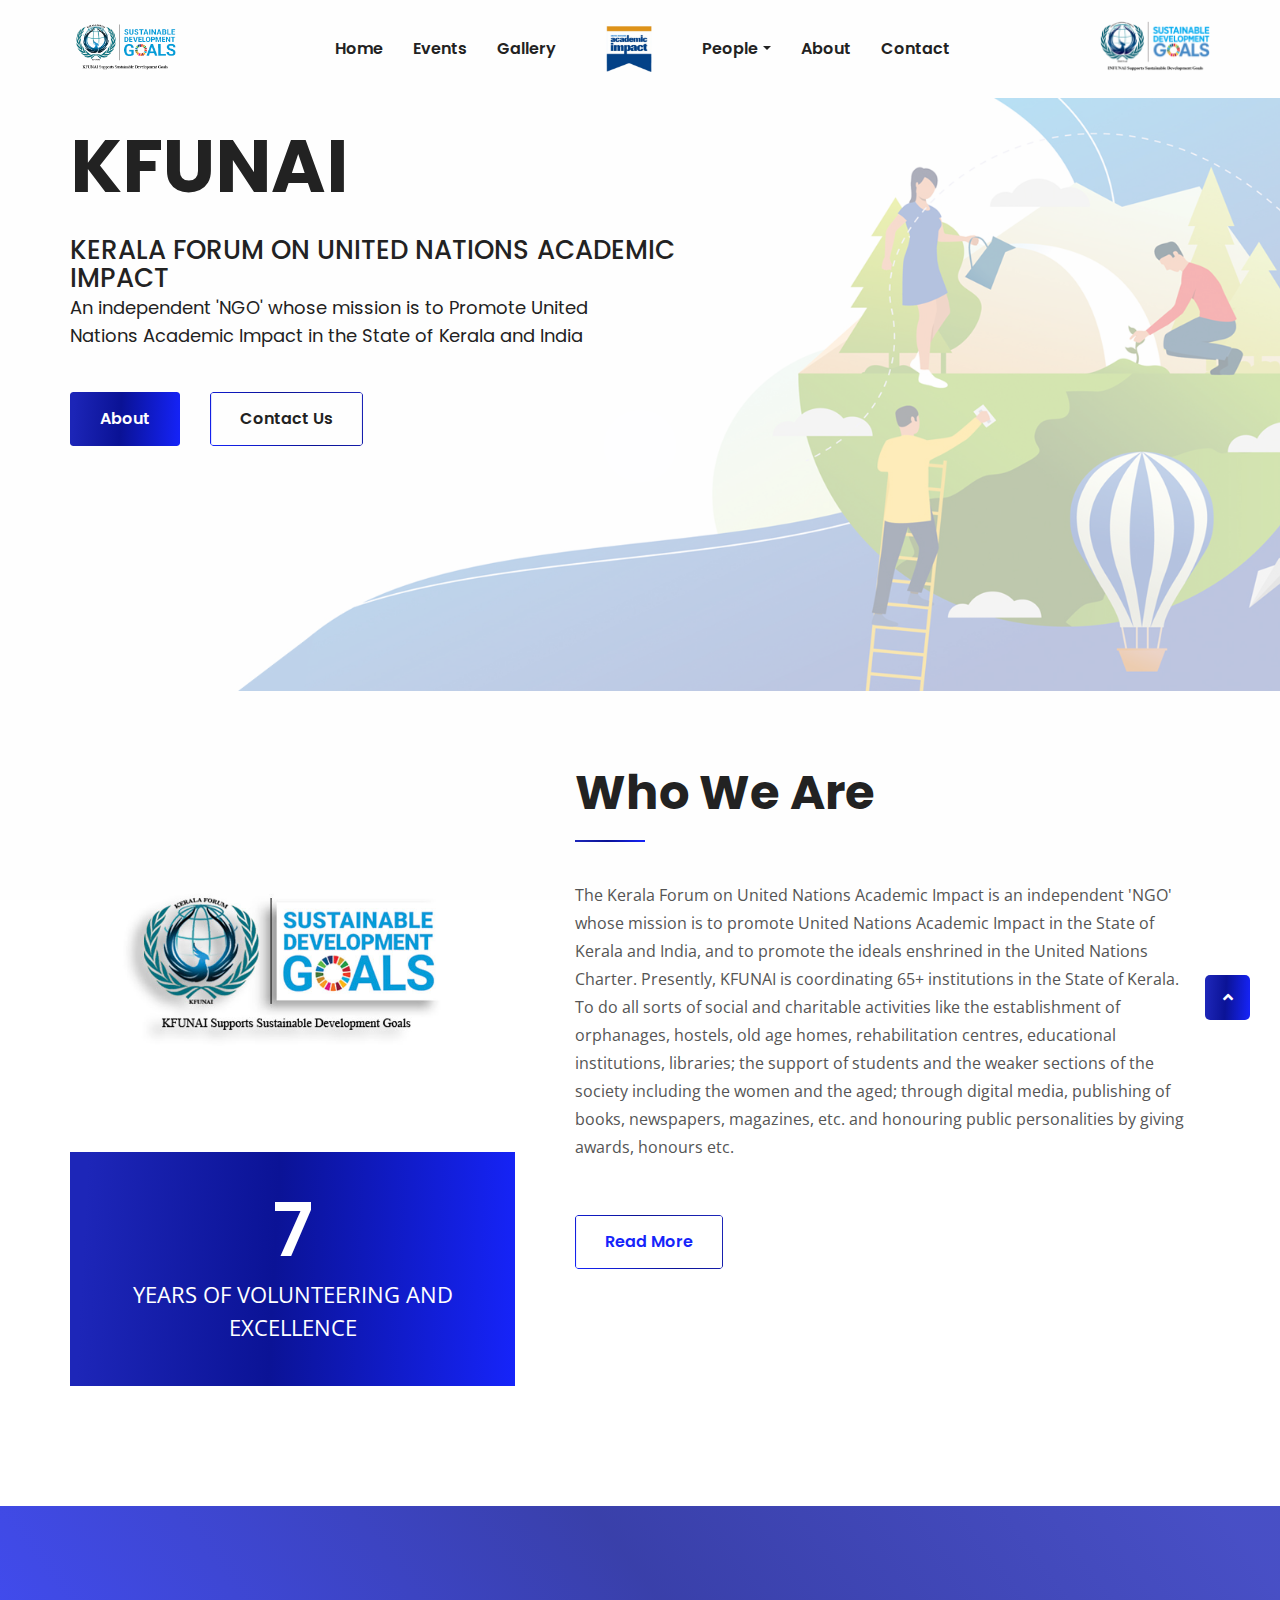
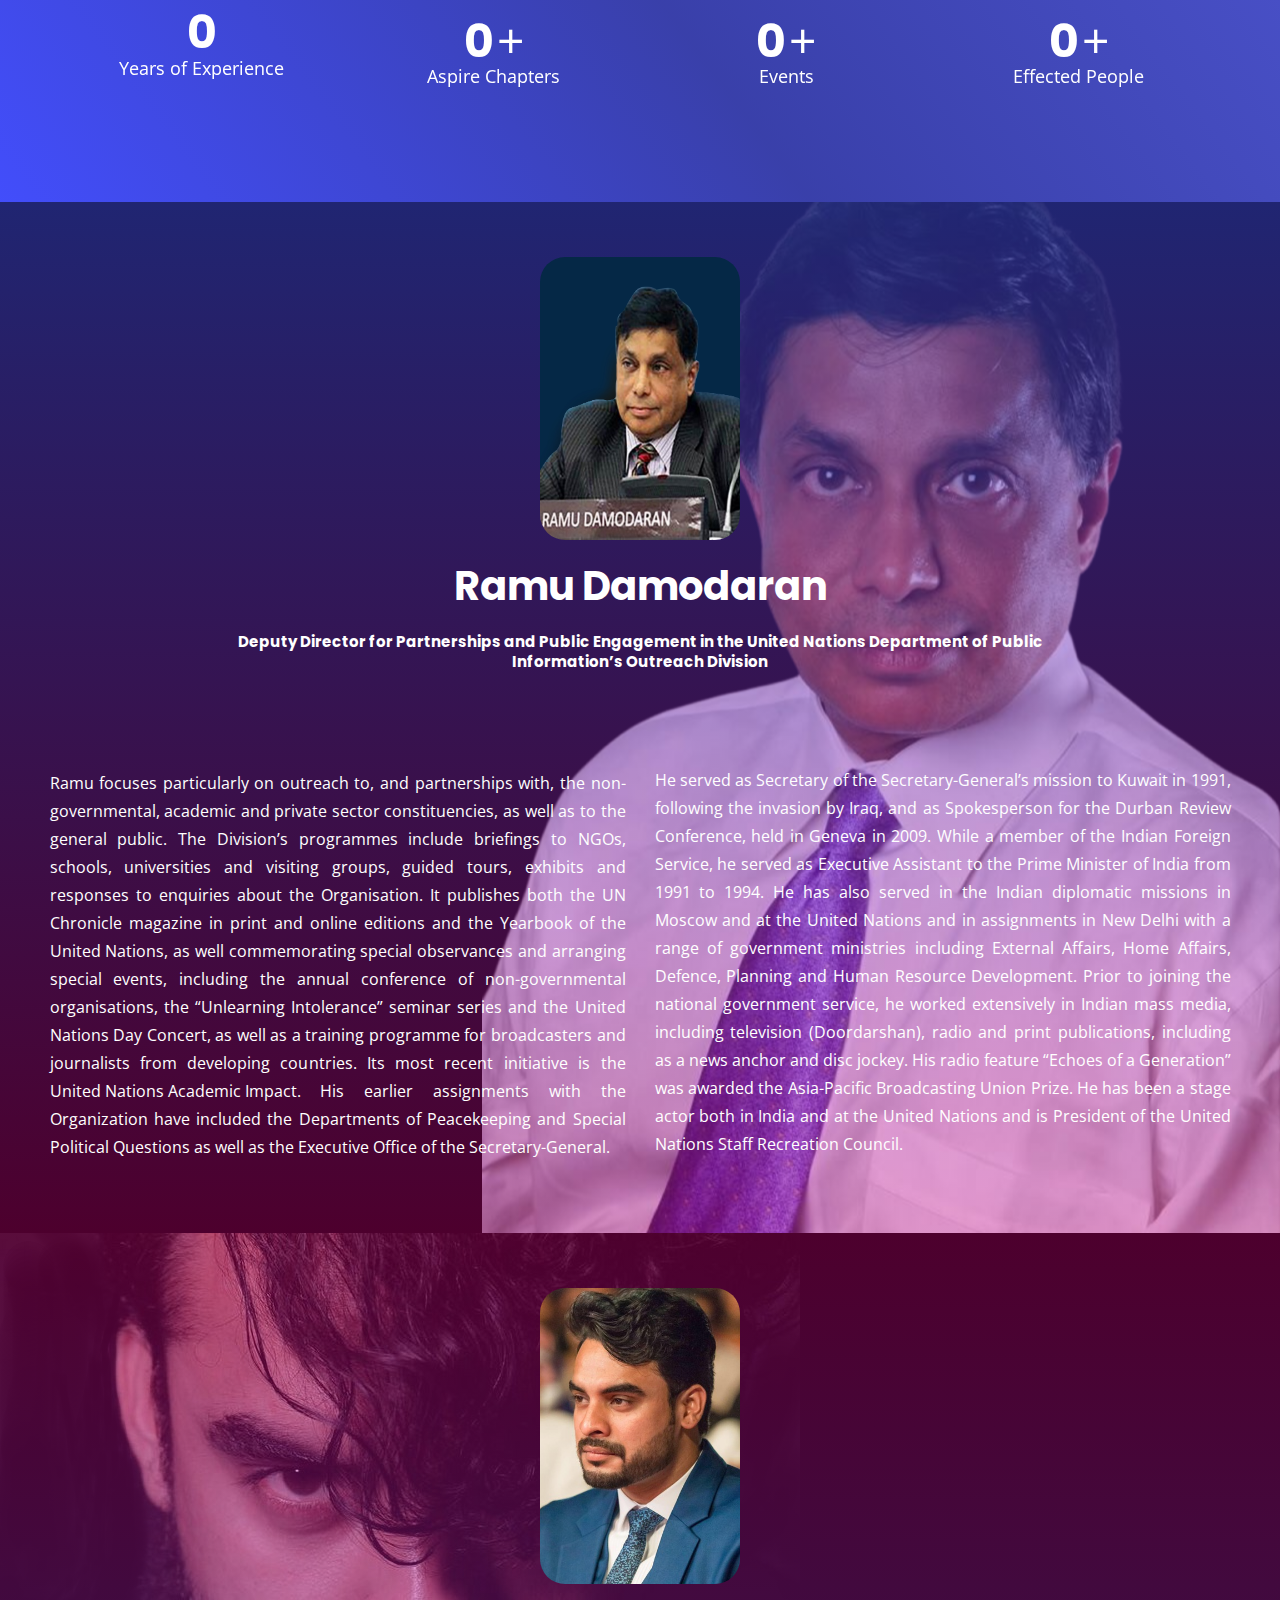
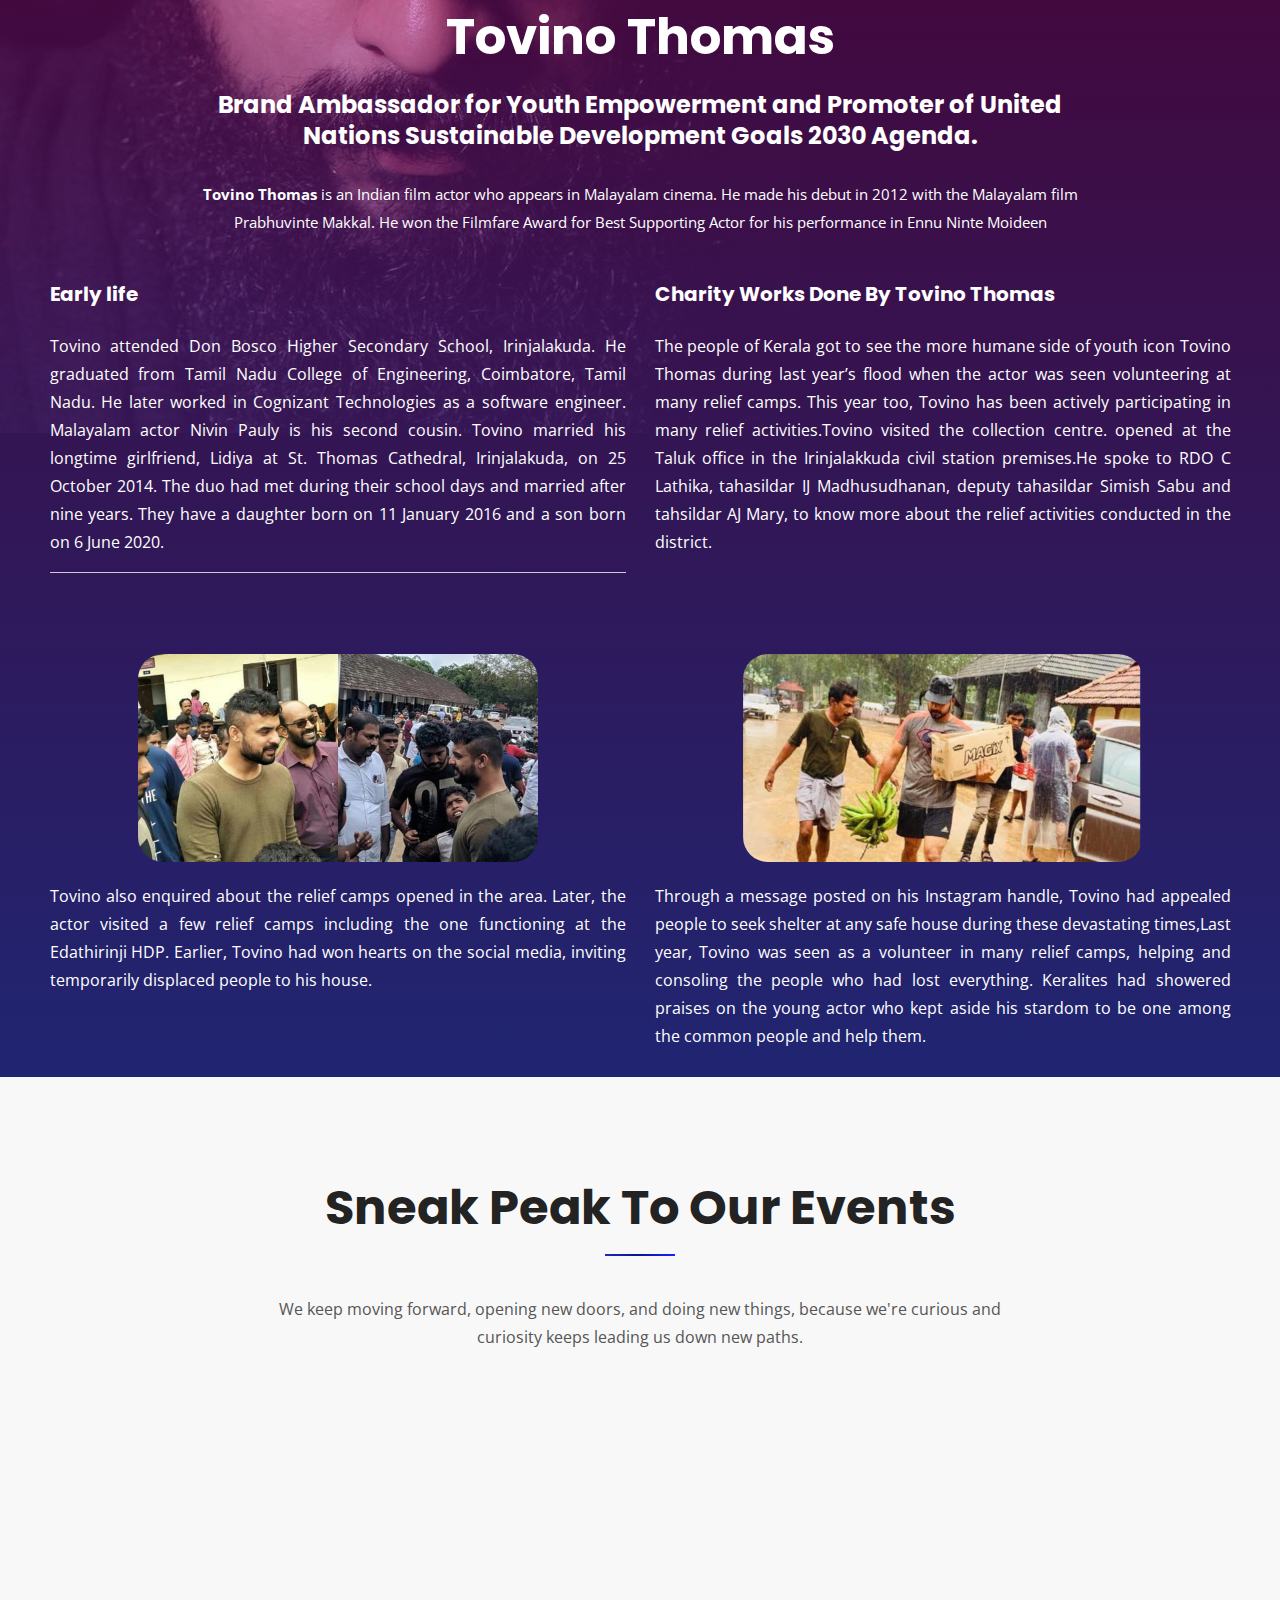
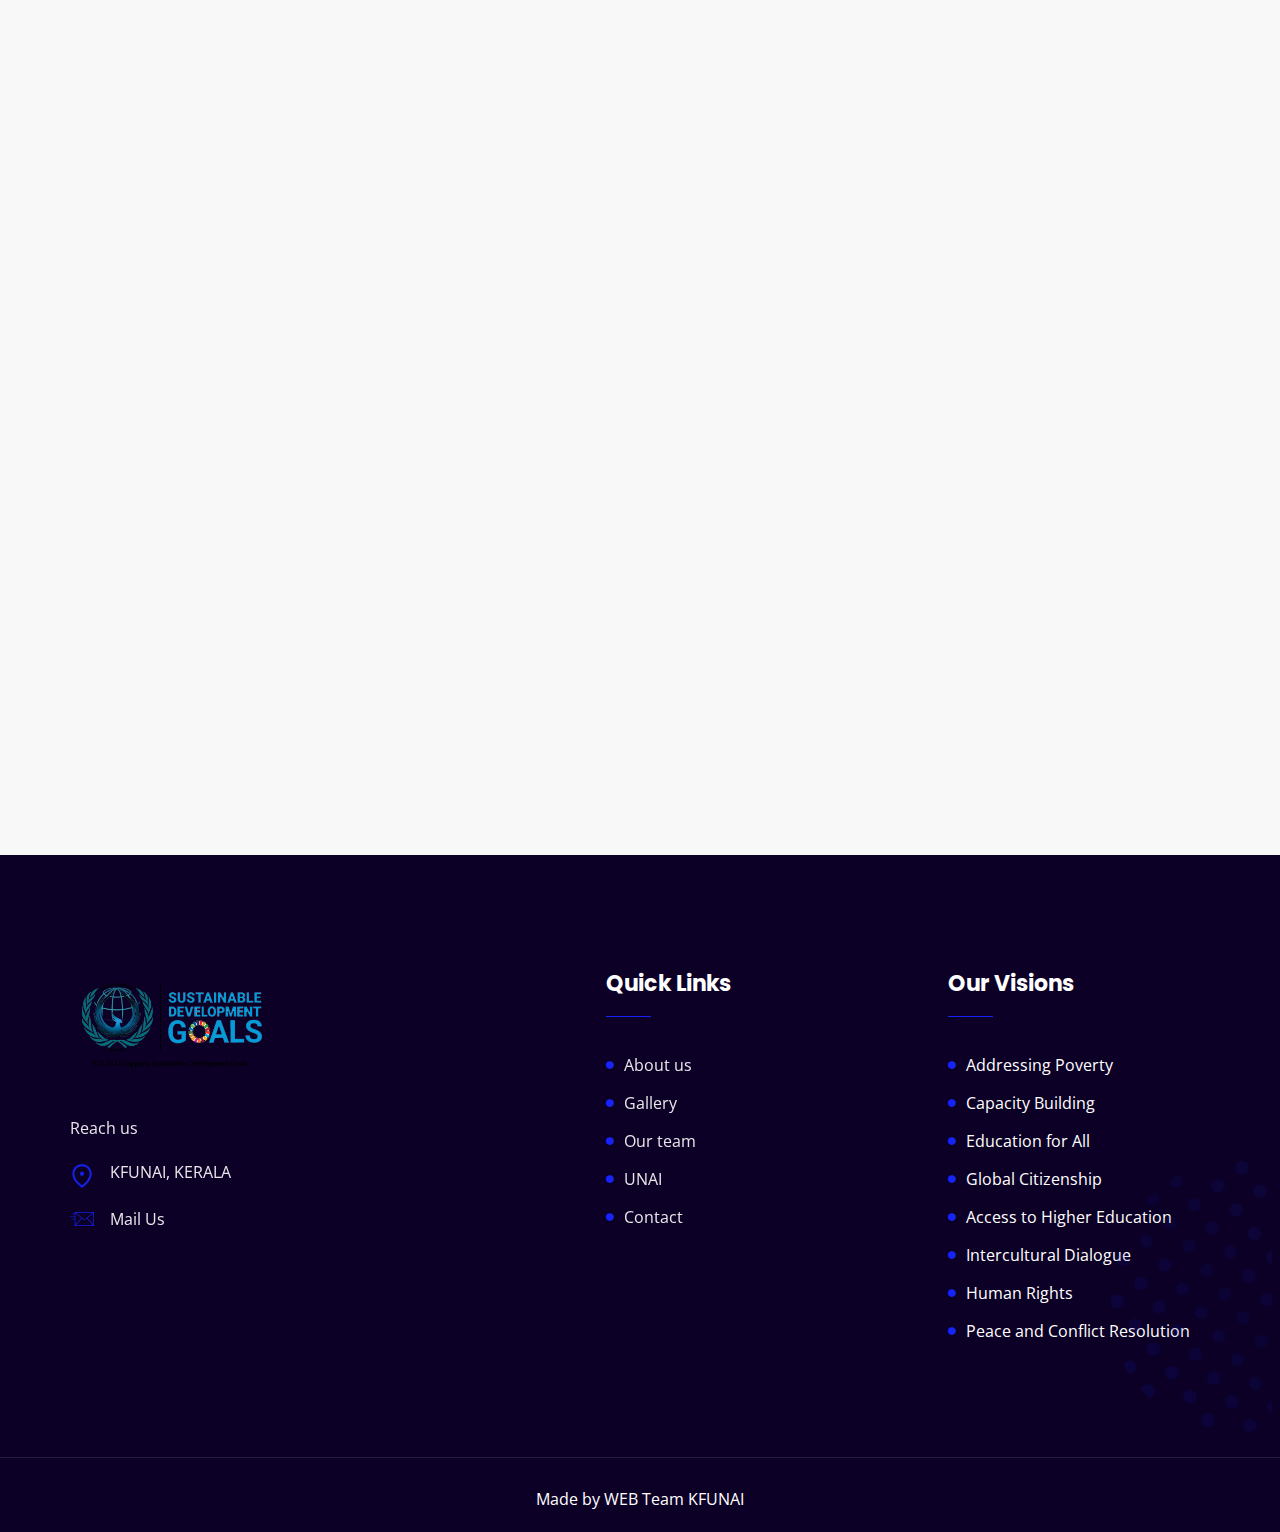
==== commit 34d7e8ae: "ramu sir bg people order correction" ====
--- a/index.html
+++ b/index.html
@@ -158,9 +158,9 @@
                             <a class="nav-link  dropdown-toggle" href="#" data-bs-toggle="dropdown">People</a>
                             <ul class="dropdown-menu">
                                 <li><a class="dropdown-item" href="patreons.html">Patron</a></li>
+                                <li><a class="dropdown-item" href="advisors1.html">Advisors</a></li>
                                 <li><a class="dropdown-item" href="team.html">Team</a></li>
-                                <li><a class="dropdown-item" href="advisors1.html">Advisors</a></li>
-                                <li><a class="dropdown-item" href="pres.html">Presidential Page</a></li>
+                                <li><a class="dropdown-item" href="#">Presidential Page</a></li>
                             </ul>
                         </li>
 
@@ -282,10 +282,11 @@
     </section>
     <!-- ===========Counter-Section=========== -->
     <!-- ===========Ramuji-Section=========== -->
-    <section class="tvn"
-        style="text-align: center;color:white !important; background-attachment: auto;background:linear-gradient(0deg,  rgb(76, 1, 47) ,rgb(60, 66, 175));background-size: auto;background-repeat: no-repeat;background-color: white;">
-
-            
+    <!-- <section class="tvn"
+        style="text-align: center;color:white !important; background-attachment: auto;background:linear-gradient(0deg,  rgb(76, 1, 47) ,rgb(60, 66, 175)),url('ramudamodaran.png') right;background-attachment: auto;background-size: auto;background-repeat: no-repeat;background-color: white;"> -->
+        <section class="tvn"
+        style="text-align: center;background:linear-gradient(0deg,  rgba(255, 0, 150, 0.3) ,rgb(64, 74, 227,0.5)), url('assets/images/home/ramudamodaran.png') right;background-attachment: auto;background-size: auto;background-repeat: no-repeat;background-color: black;">
+     
             <a href="https://www.youtube.com/embed/QEjq2SmVZn4?controls=0"><div class="youtube"><img class="tv_p tv-flx-img" src="assets/images/home/ramu (1).jpg"></div></a>
 
 
@@ -304,8 +305,8 @@
             <!-- <p class="d"><b>Ramu Damodaran</b> was earlier Chief of United Nations Department of Public Information’s Outreach Division's Civil Society Service from November 2002. </p> -->
         <div class="social">
             <div class="sec">
-                <h4 >Responsibilities</h4>
-                <p >
+                <h4 ></h4>
+                <p ><br>
                     Ramu focuses particularly on outreach to, and partnerships with, the non-governmental, academic and
                     private sector constituencies, as well as to the general public. The Division’s programmes include
                     briefings to NGOs, schools, universities and visiting groups, guided tours, exhibits and responses
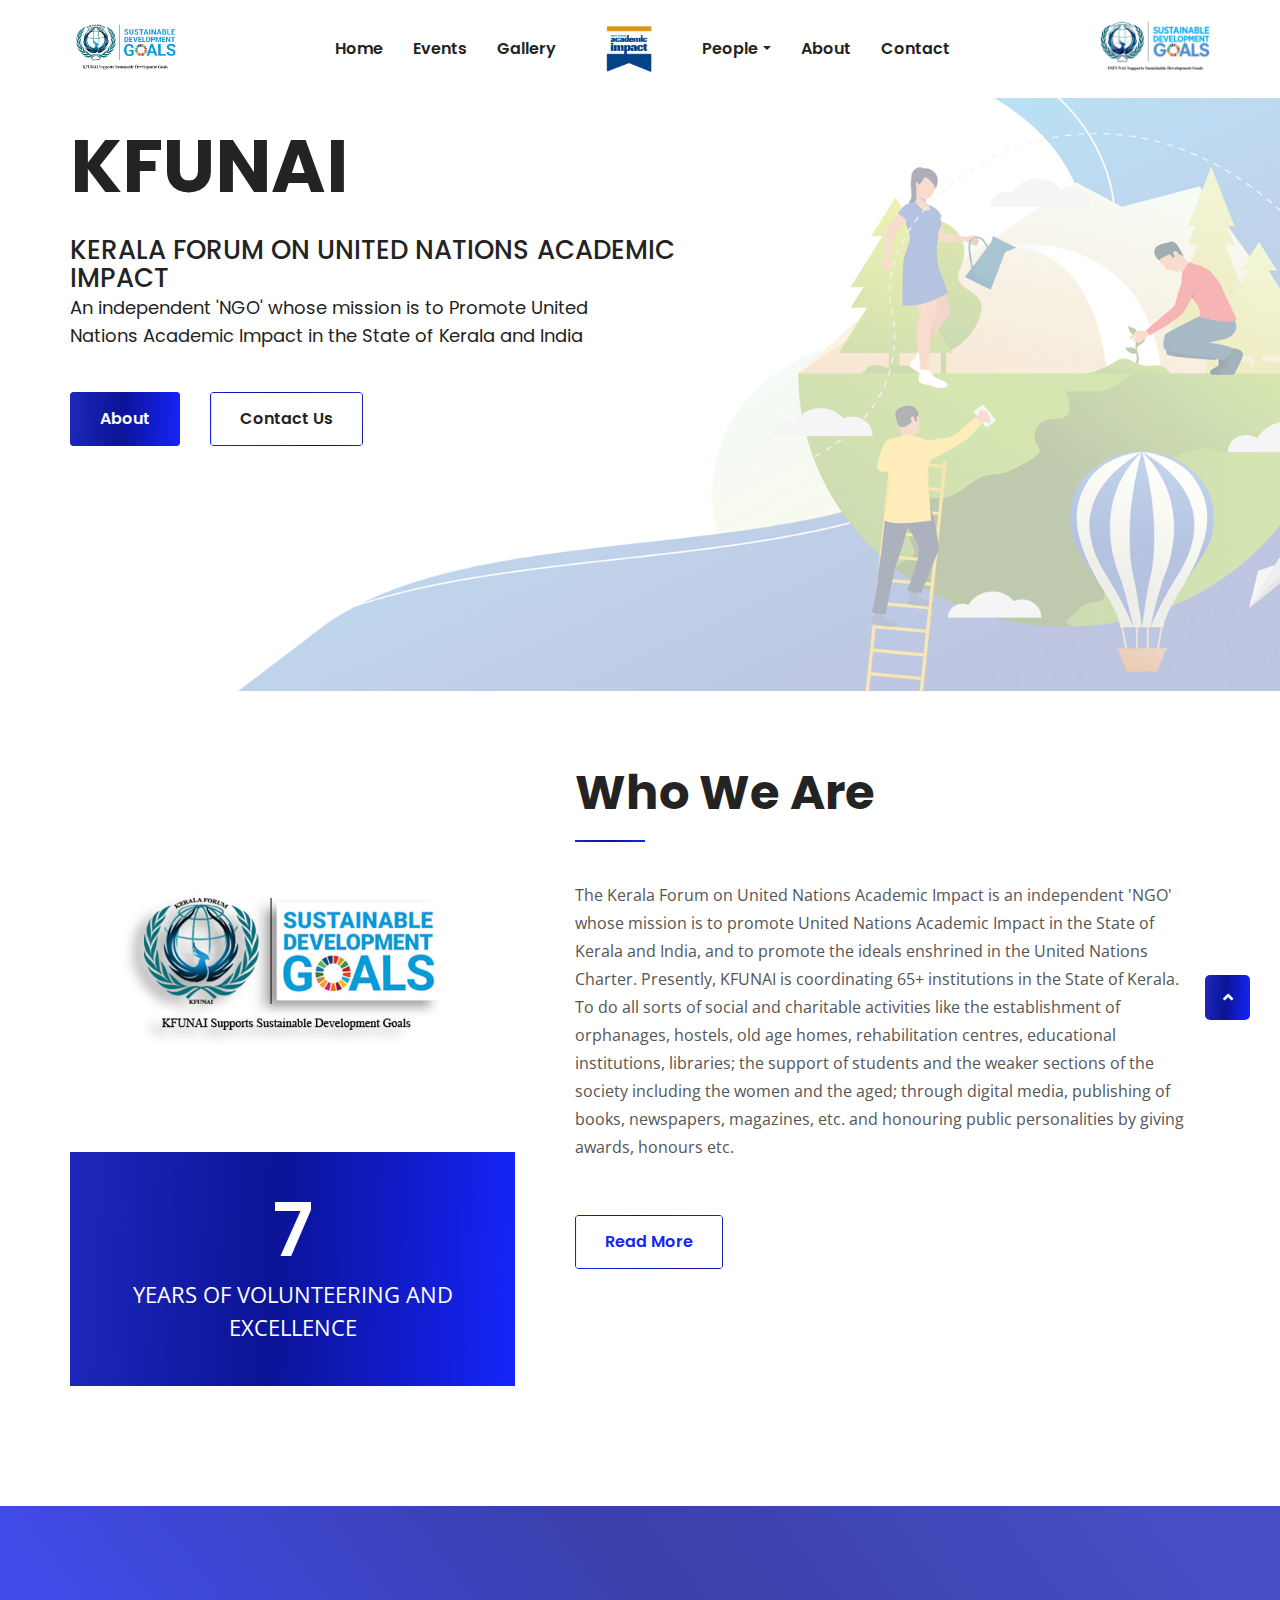
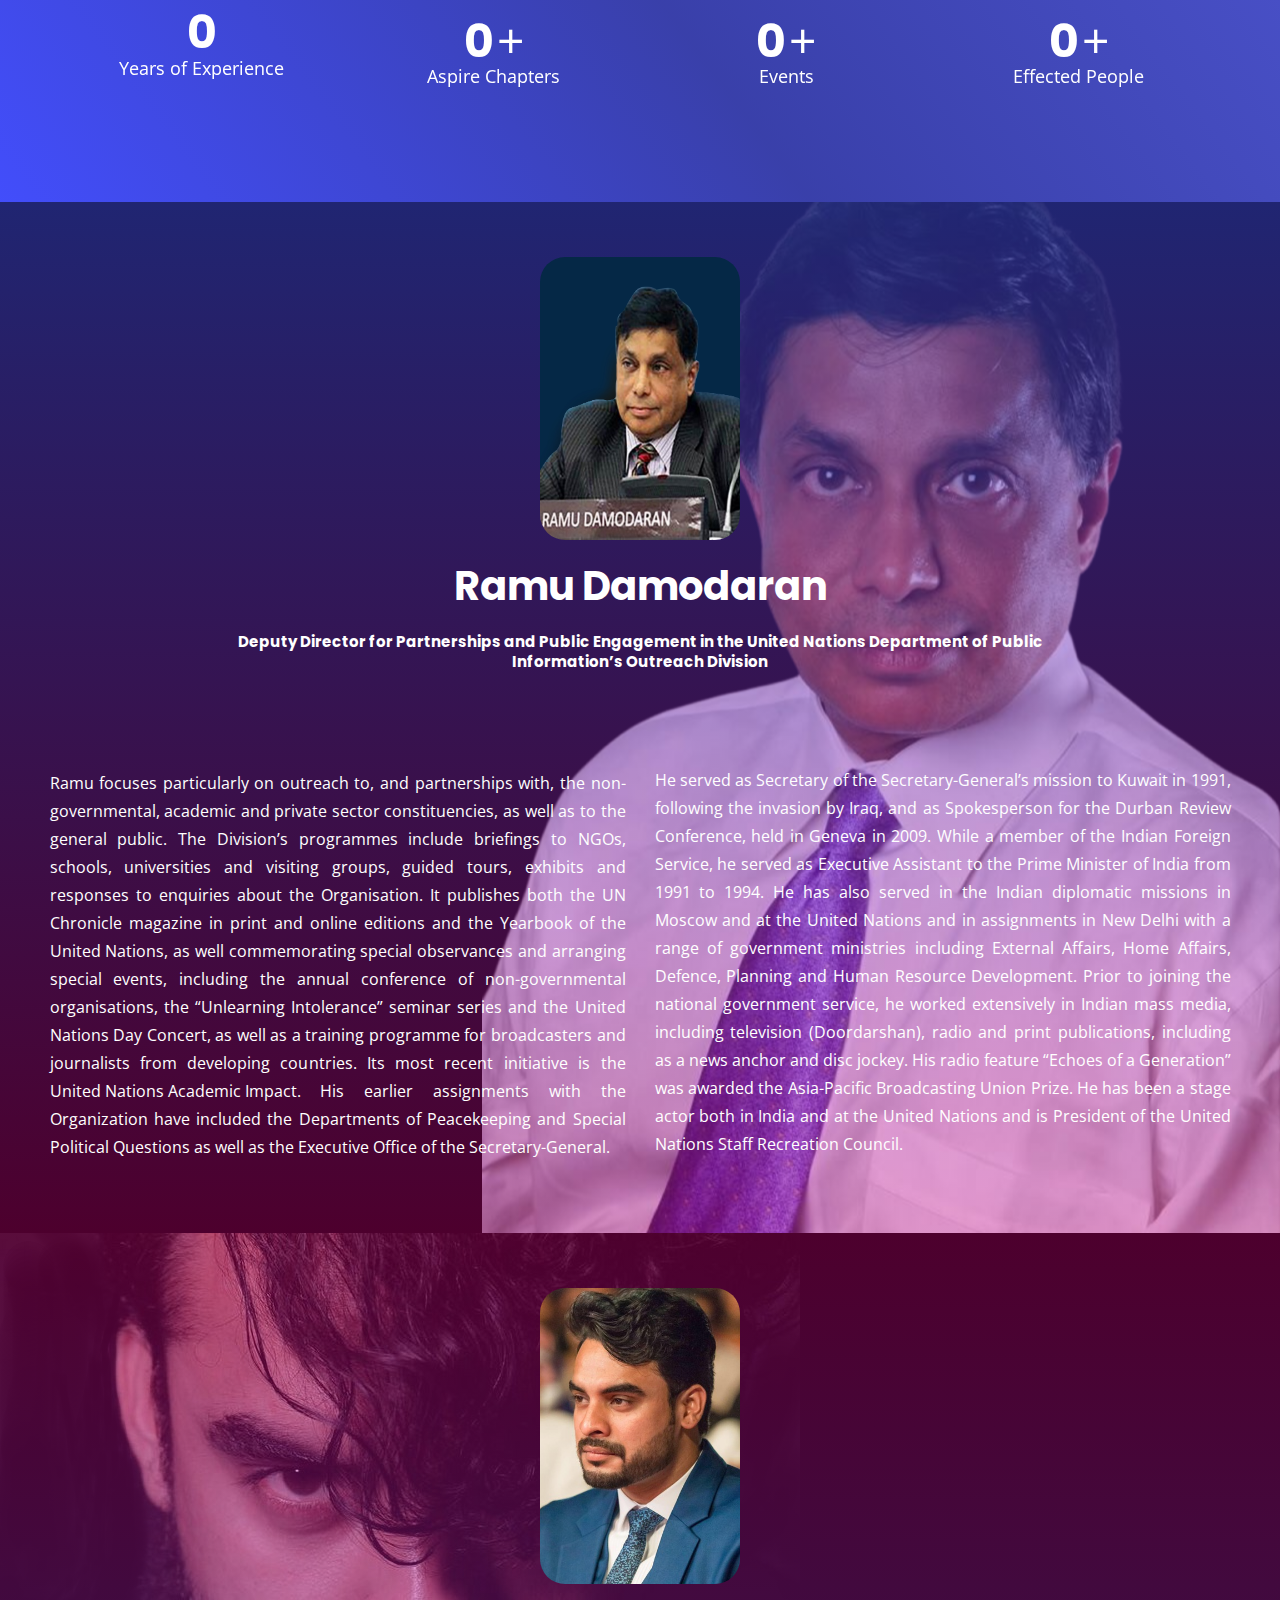
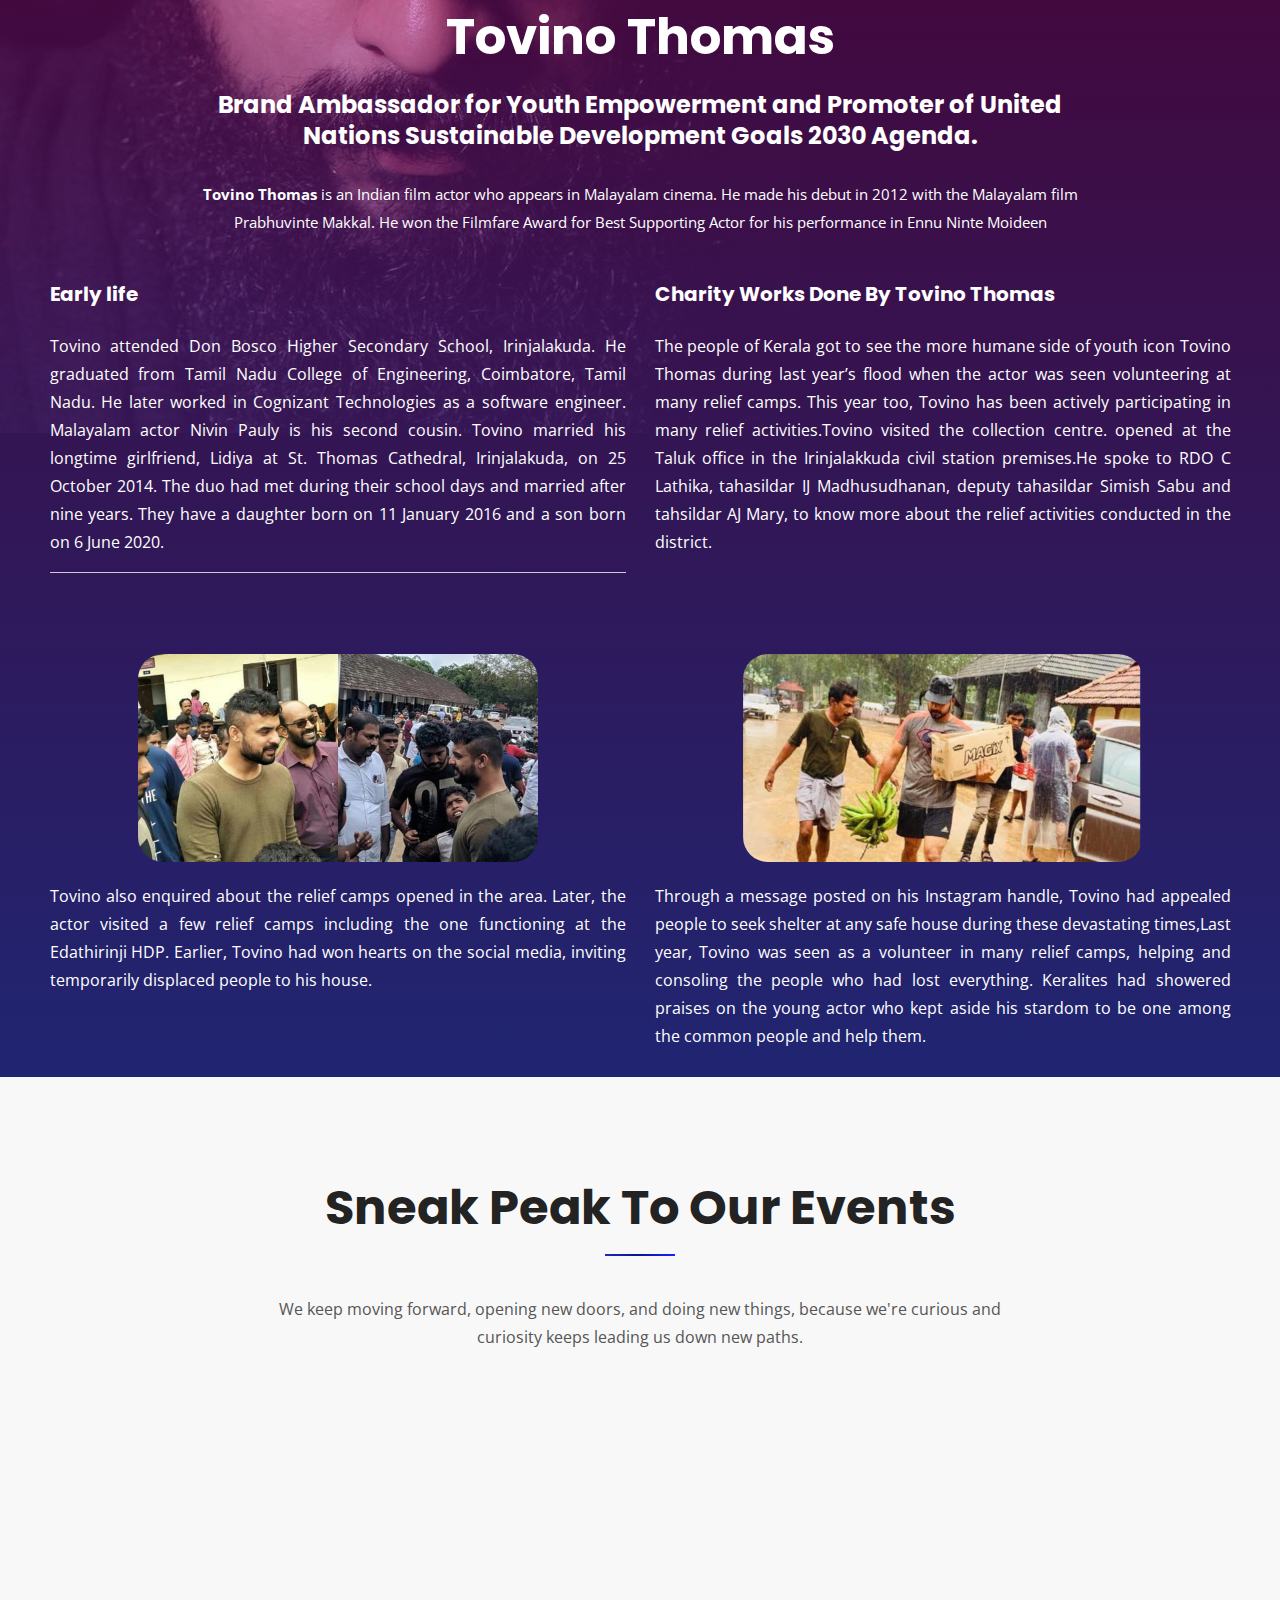
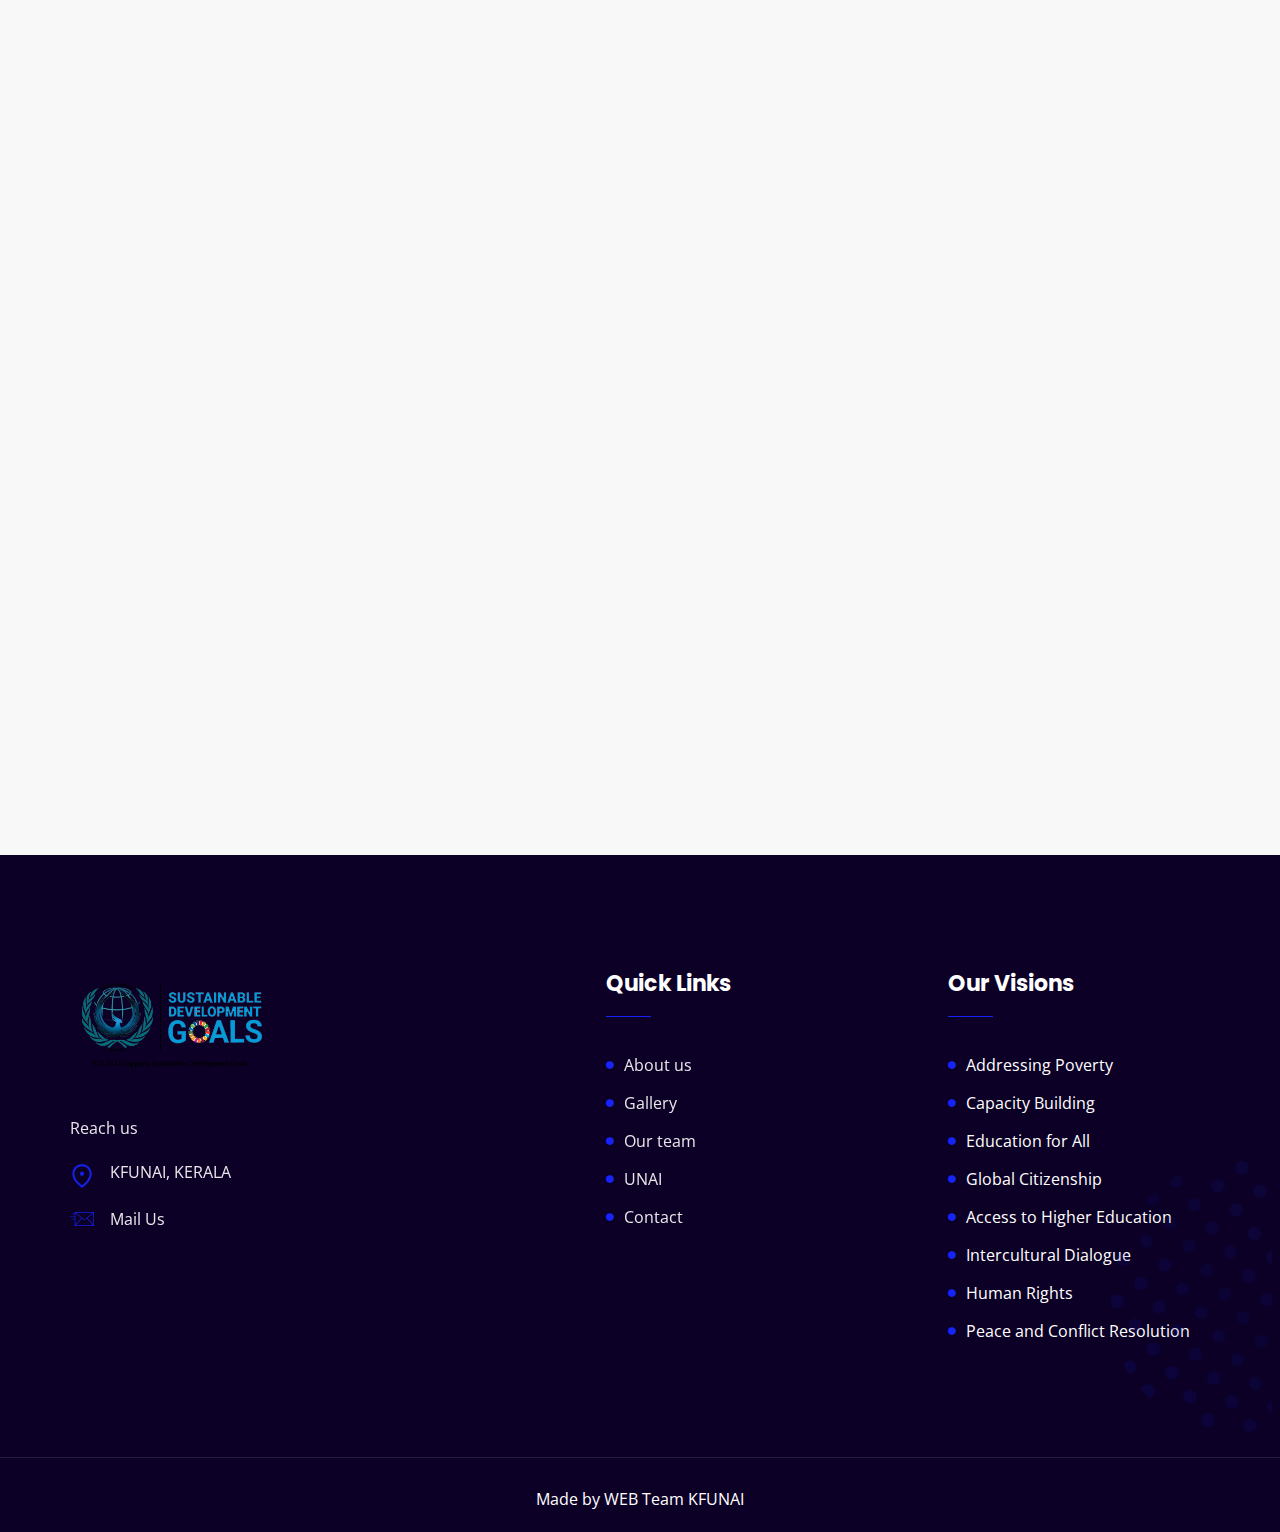
==== commit 6b7b0f1a: "Merge branch 'changes' of https://github.com/dilbersha/kfunaiwebsite-hostinger into changes" ====
--- a/index.html
+++ b/index.html
@@ -160,7 +160,7 @@
                                 <li><a class="dropdown-item" href="patreons.html">Patron</a></li>
                                 <li><a class="dropdown-item" href="advisors1.html">Advisors</a></li>
                                 <li><a class="dropdown-item" href="team.html">Team</a></li>
-                                <li><a class="dropdown-item" href="#">Presidential Page</a></li>
+                                <li><a class="dropdown-item" href="pres.html">Presidential Page</a></li>
                             </ul>
                         </li>
 
@@ -287,7 +287,7 @@
         <section class="tvn"
         style="text-align: center;background:linear-gradient(0deg,  rgba(255, 0, 150, 0.3) ,rgb(64, 74, 227,0.5)), url('assets/images/home/ramudamodaran.png') right;background-attachment: auto;background-size: auto;background-repeat: no-repeat;background-color: black;">
      
-            <a href="https://www.youtube.com/embed/QEjq2SmVZn4?controls=0"><div class="youtube"><img class="tv_p tv-flx-img" src="assets/images/home/ramu (1).jpg"></div></a>
+            <a href="https://www.youtube.com/embed/QEjq2SmVZn4?controls=0" target="_blank"><div class="youtube"><img class="tv_p tv-flx-img" src="assets/images/home/ramu (1).jpg"></div></a>
 
 
             <!-- <div class="embed-responsive embed-responsive-16by9 tv-flx-video">
@@ -358,7 +358,7 @@
     <section class="tvn"
         style="text-align: center;background:linear-gradient(0deg,  rgb(64, 74, 227,0.5),rgba(255, 0, 150, 0.3)), url('tovino.png');background-attachment: auto;background-size: auto;background-repeat: no-repeat;background-color: black;">
      
-        <a href="https://www.youtube.com/embed/tZa41bESR_Q?controls=0"><div class="youtube"><img class="tv_p tv-flx-img" src="assets/images/tovino_p.png"></div></a>
+        <a href="https://www.youtube.com/embed/tZa41bESR_Q?controls=0" target="_blank"><div class="youtube"><img class="tv_p tv-flx-img" src="assets/images/tovino_p.png"></div></a>
 
 
             <!-- <div class="embed-responsive embed-responsive-16by9 tv-flx-video">
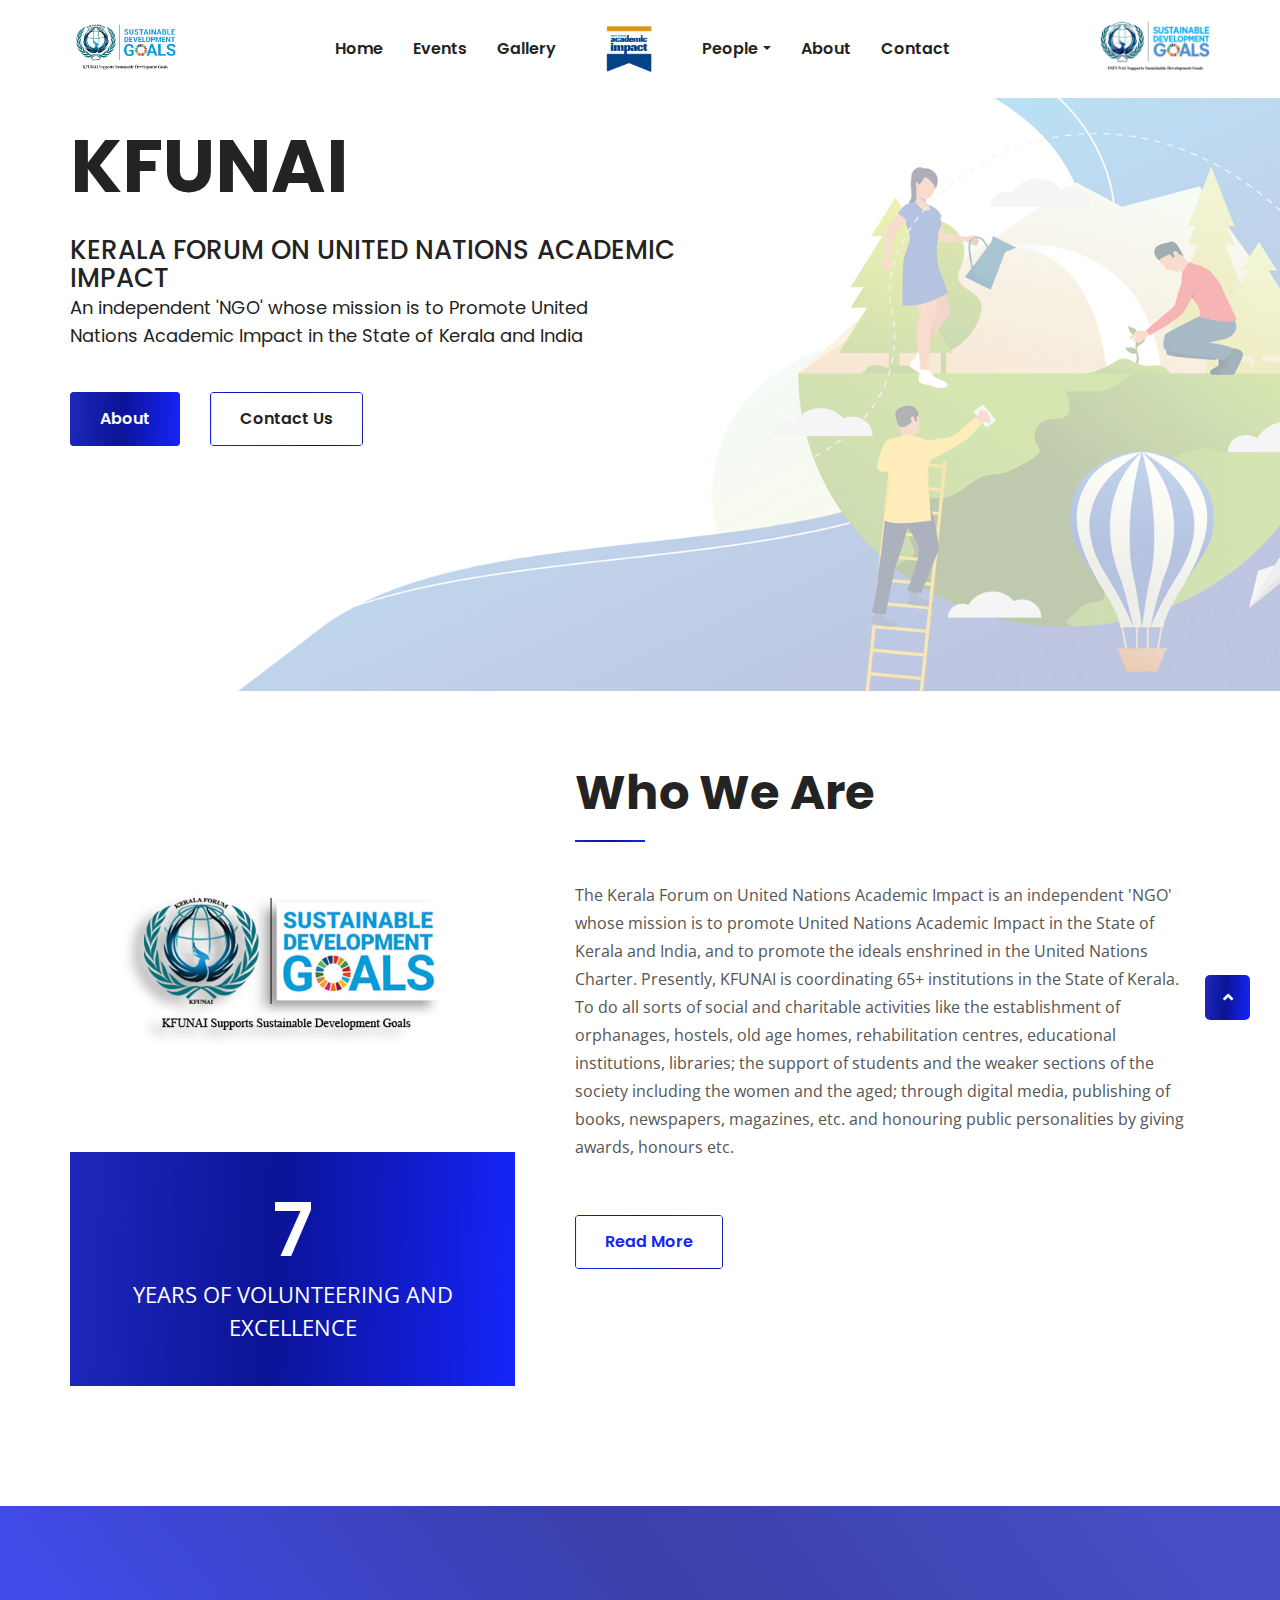
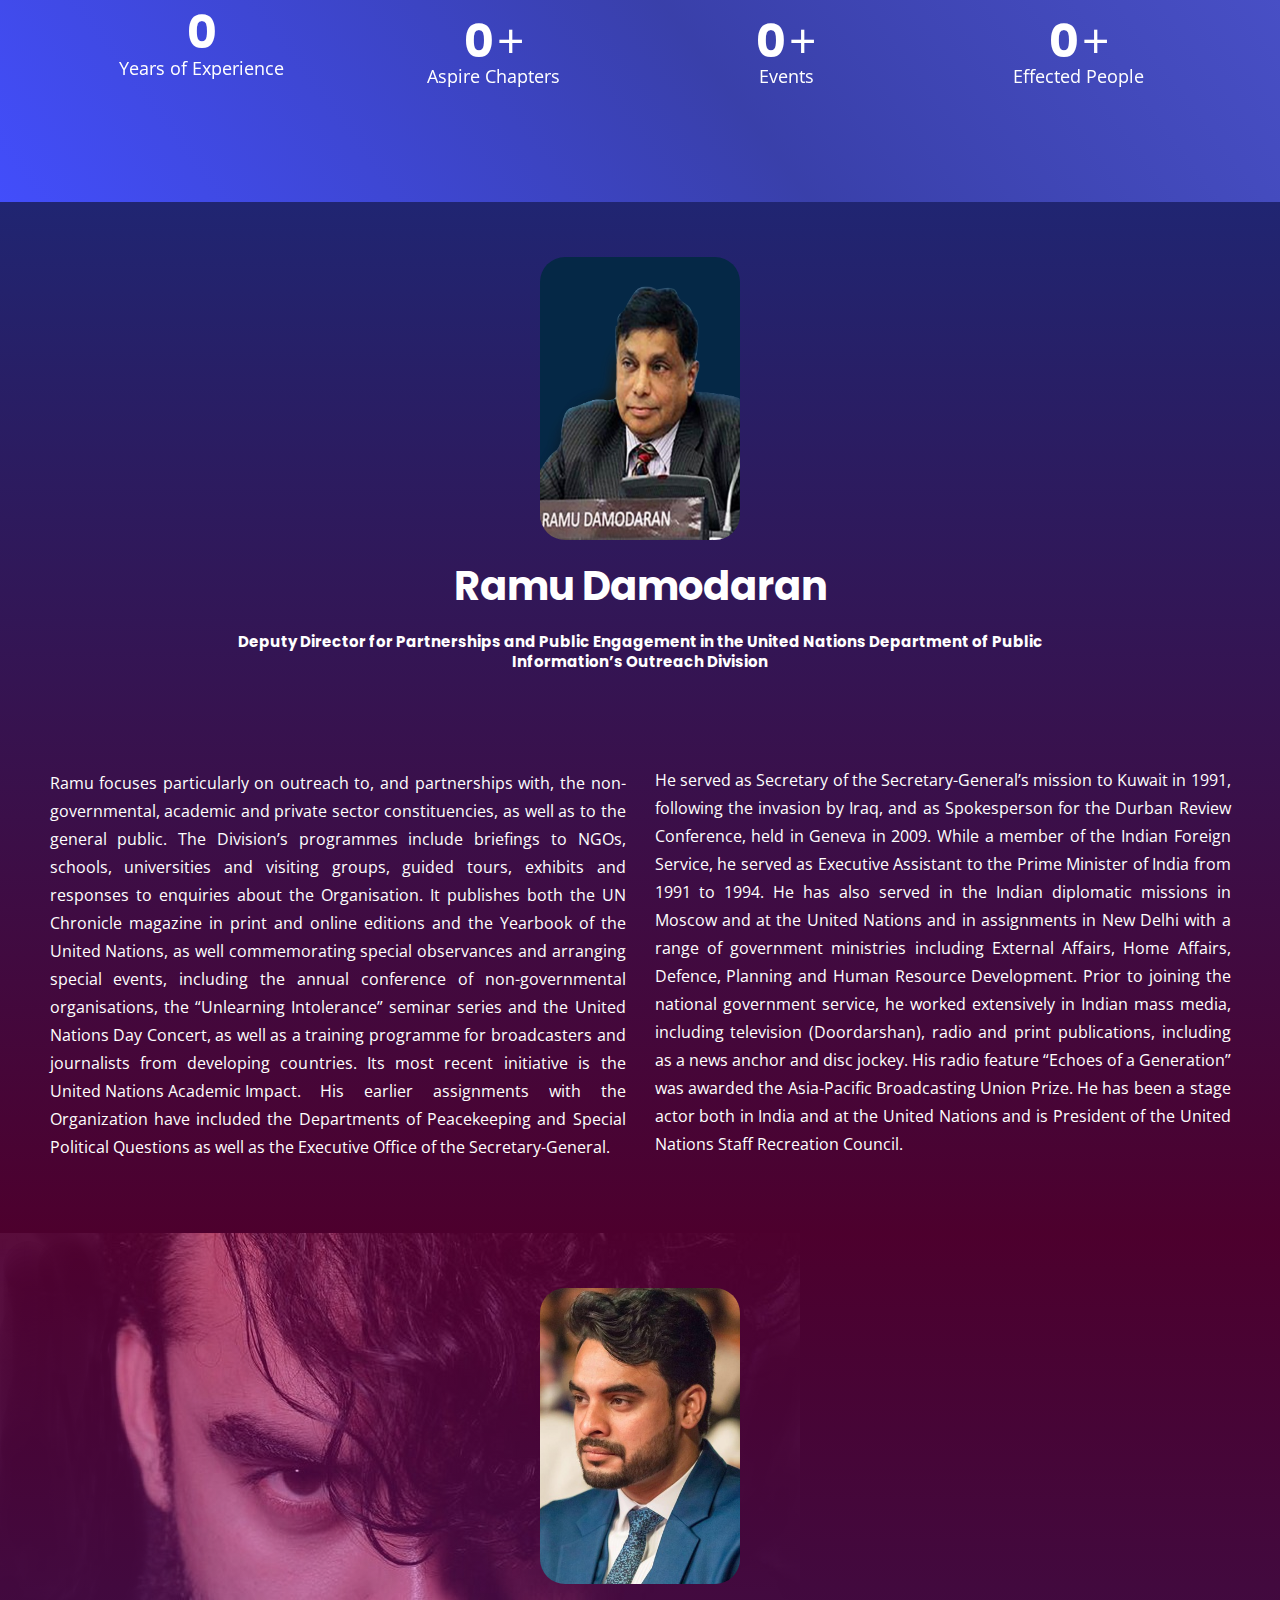
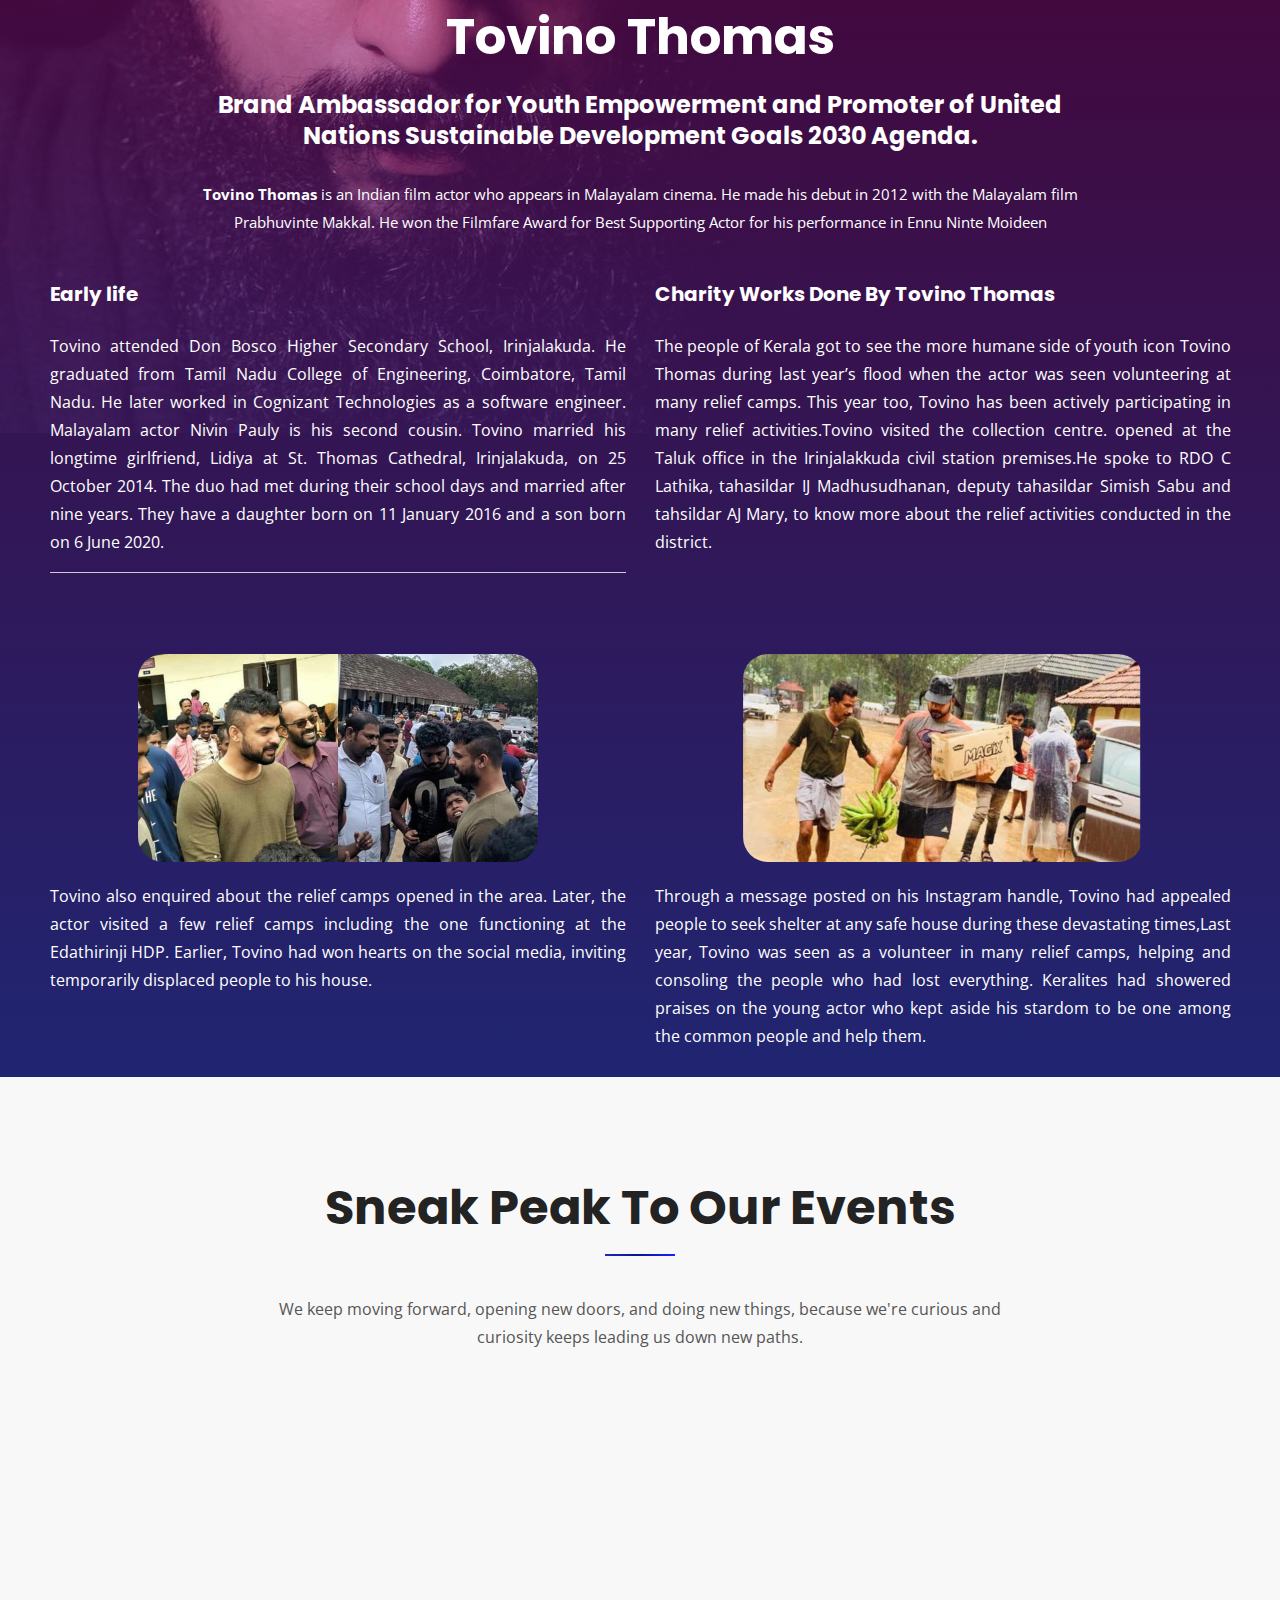
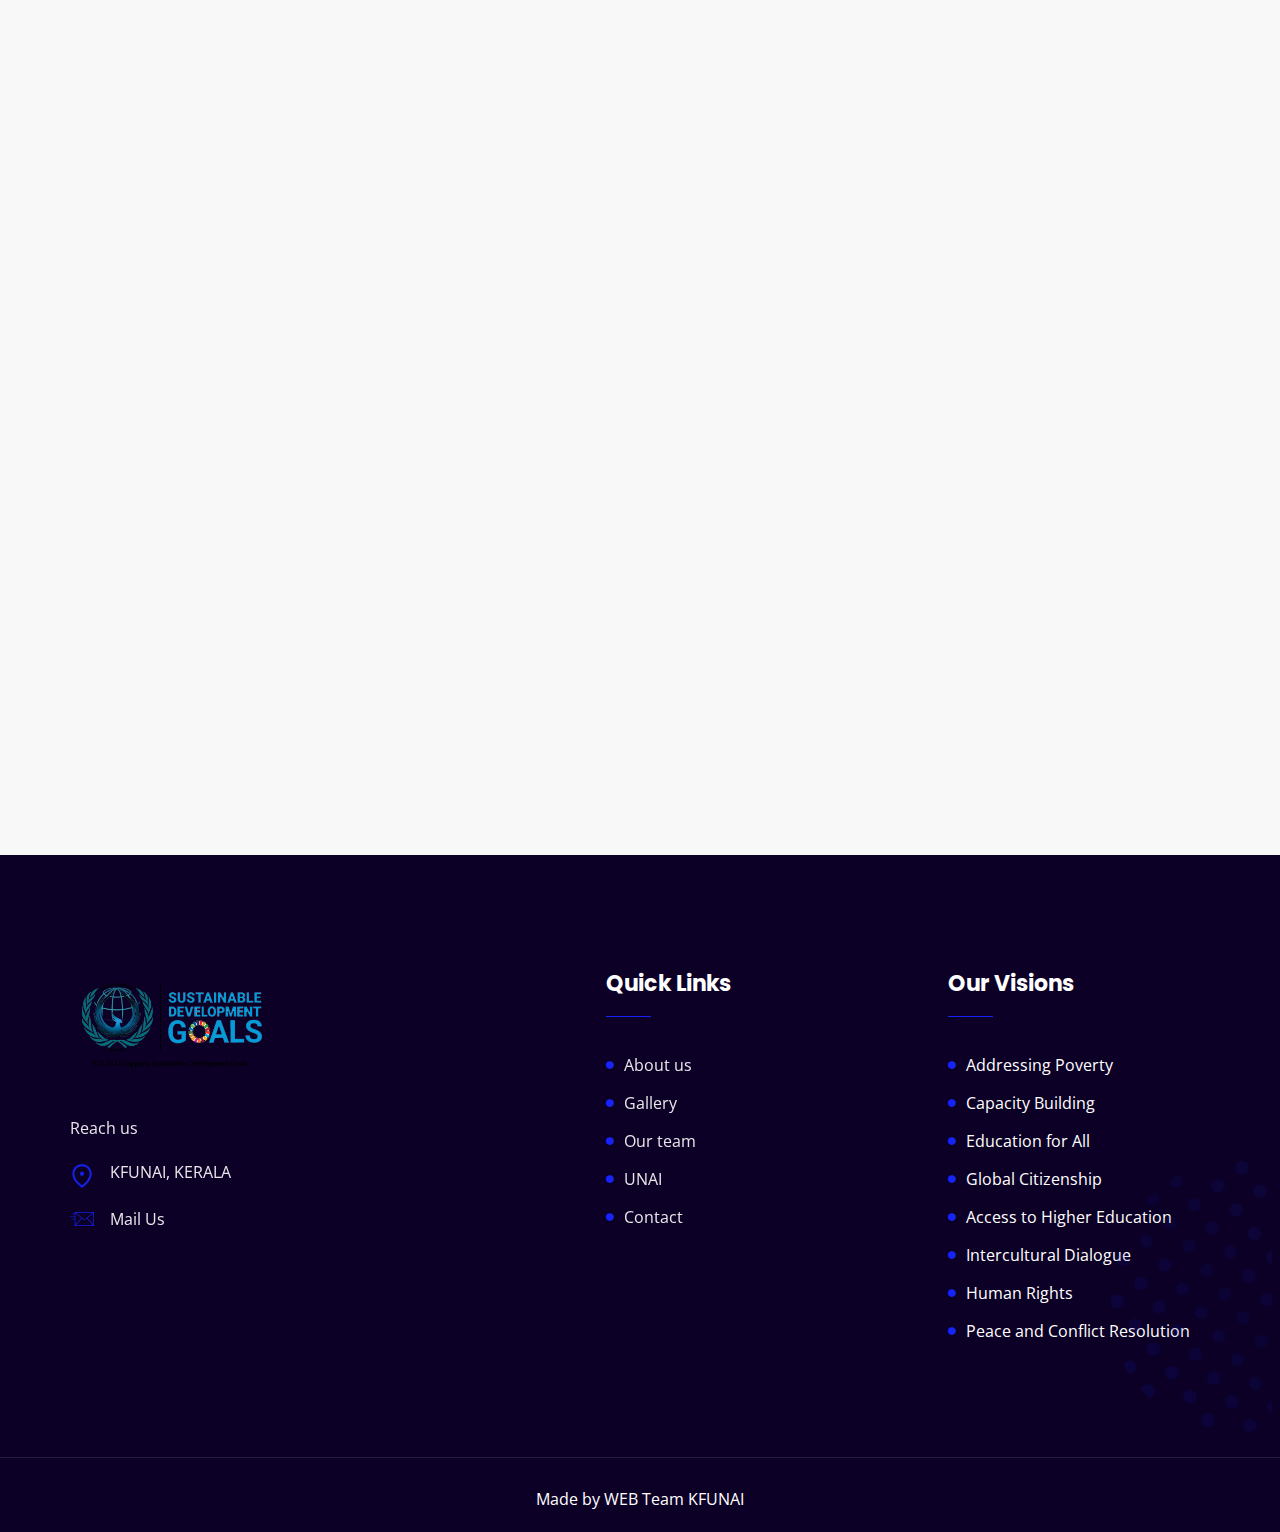
==== commit 5268e2bd: "na" ====
--- a/index.html
+++ b/index.html
@@ -163,8 +163,6 @@
                                 <li><a class="dropdown-item" href="pres.html">Presidential Page</a></li>
                             </ul>
                         </li>
-
-                        
                         <li>
                             <a href="about.html" target="_blank">About</a>
                         </li>
@@ -178,21 +176,28 @@
                     <div class="lg" id="lg">
                         <a href="index.html"><img src="assets/images/logo/unai.png" alt="logo"></a>
                     </div>
+                    
                     <div class="header-bar d-lg-none">
                         <span></span>
                         <span></span>
                         <span></span>
-                    </div>
-                </div>
+                        
+                    </div>
+                    
+                </div>
+                
             </div>
         </div>
         <div class="header-fix w-100"></div>
         <!--Do not Remove This-->
+        
     </header>
     <!-- ===========Header-Section=========== -->
 
     <!-- ===========Banner-Section=========== -->
+
     <section class="banner-section style-two bg_img" data-background="assets/images/banner/banner-bg02.jpg">
+        
         <div class="container">
 
             <div class="banner-content">
@@ -285,7 +290,7 @@
     <!-- <section class="tvn"
         style="text-align: center;color:white !important; background-attachment: auto;background:linear-gradient(0deg,  rgb(76, 1, 47) ,rgb(60, 66, 175)),url('ramudamodaran.png') right;background-attachment: auto;background-size: auto;background-repeat: no-repeat;background-color: white;"> -->
         <section class="tvn"
-        style="text-align: center;background:linear-gradient(0deg,  rgba(255, 0, 150, 0.3) ,rgb(64, 74, 227,0.5)), url('assets/images/home/ramudamodaran.png') right;background-attachment: auto;background-size: auto;background-repeat: no-repeat;background-color: black;">
+        style="text-align: center;background:linear-gradient(0deg,  rgba(255, 0, 150, 0.3) ,rgb(64, 74, 227,0.5)); background-attachment: auto;background-size: auto;background-repeat: no-repeat;background-color: black;">
      
             <a href="https://www.youtube.com/embed/QEjq2SmVZn4?controls=0" target="_blank"><div class="youtube"><img class="tv_p tv-flx-img" src="assets/images/home/ramu (1).jpg"></div></a>
 
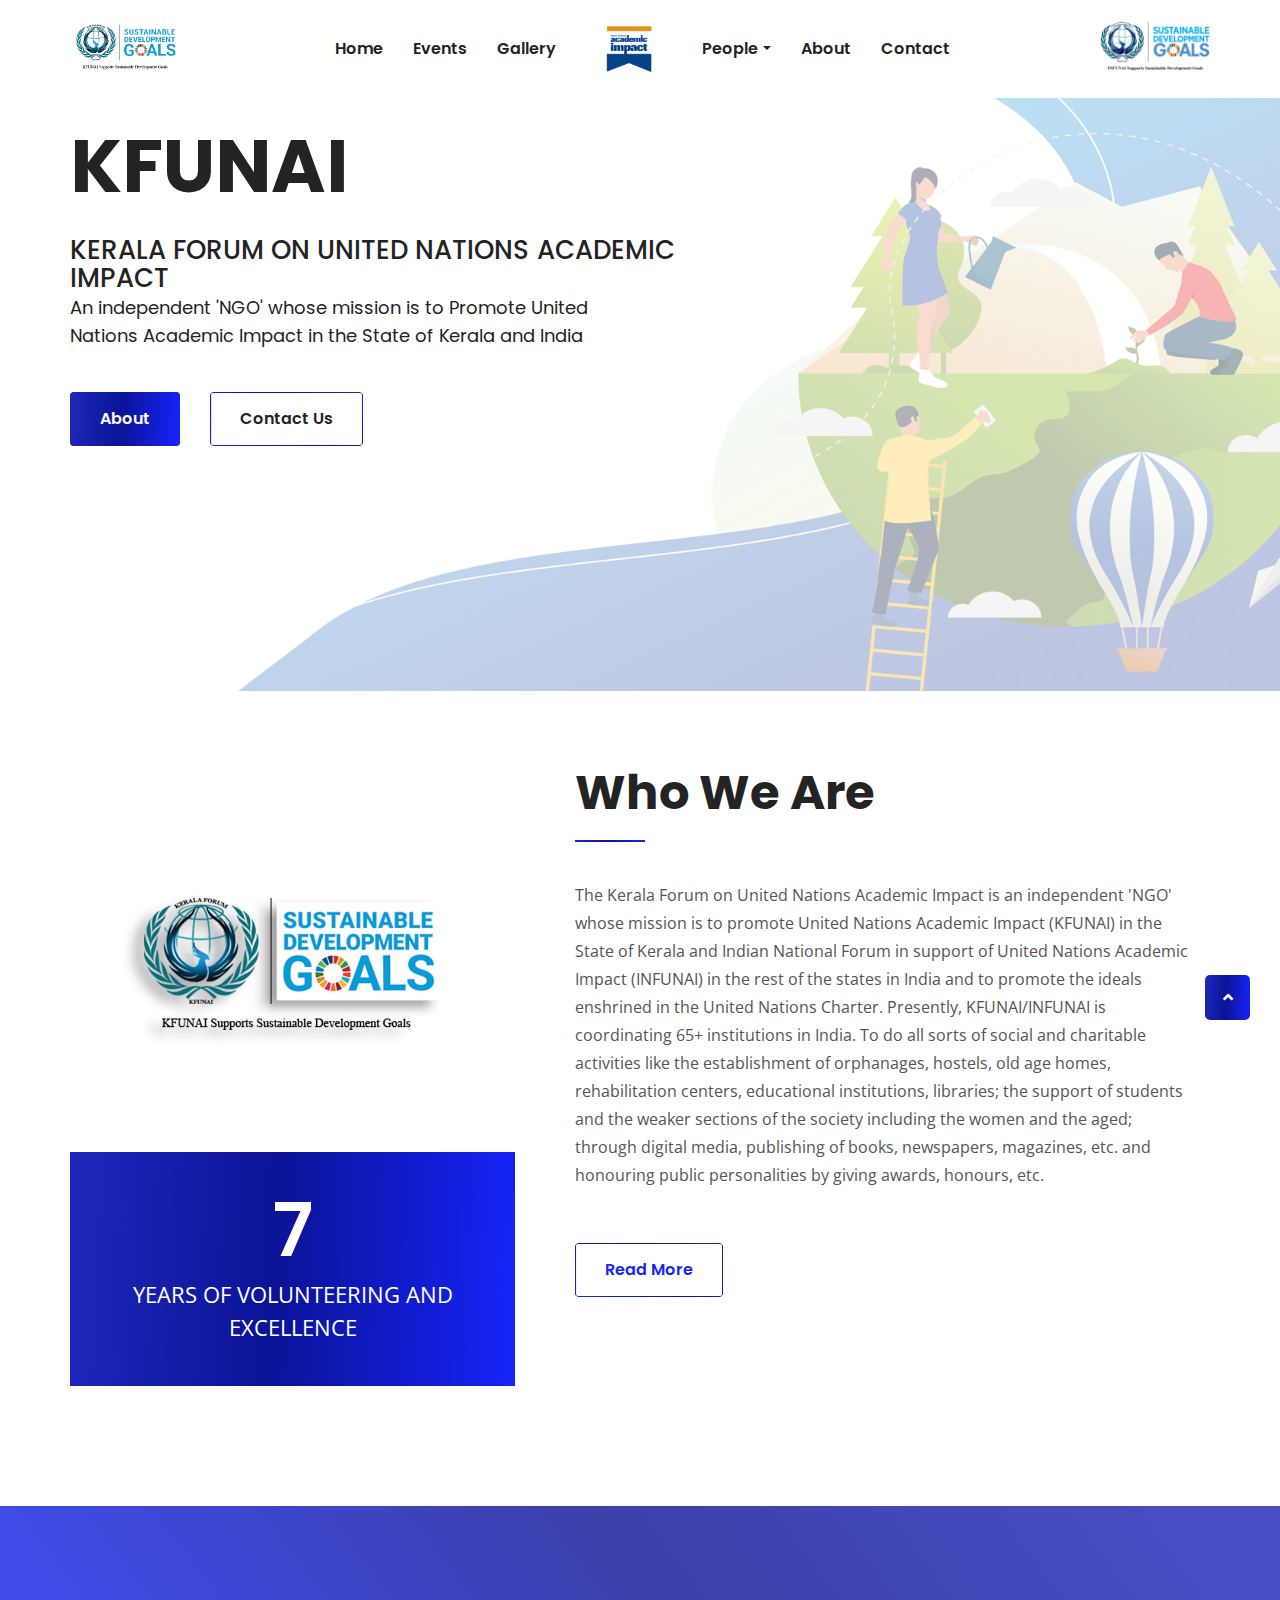
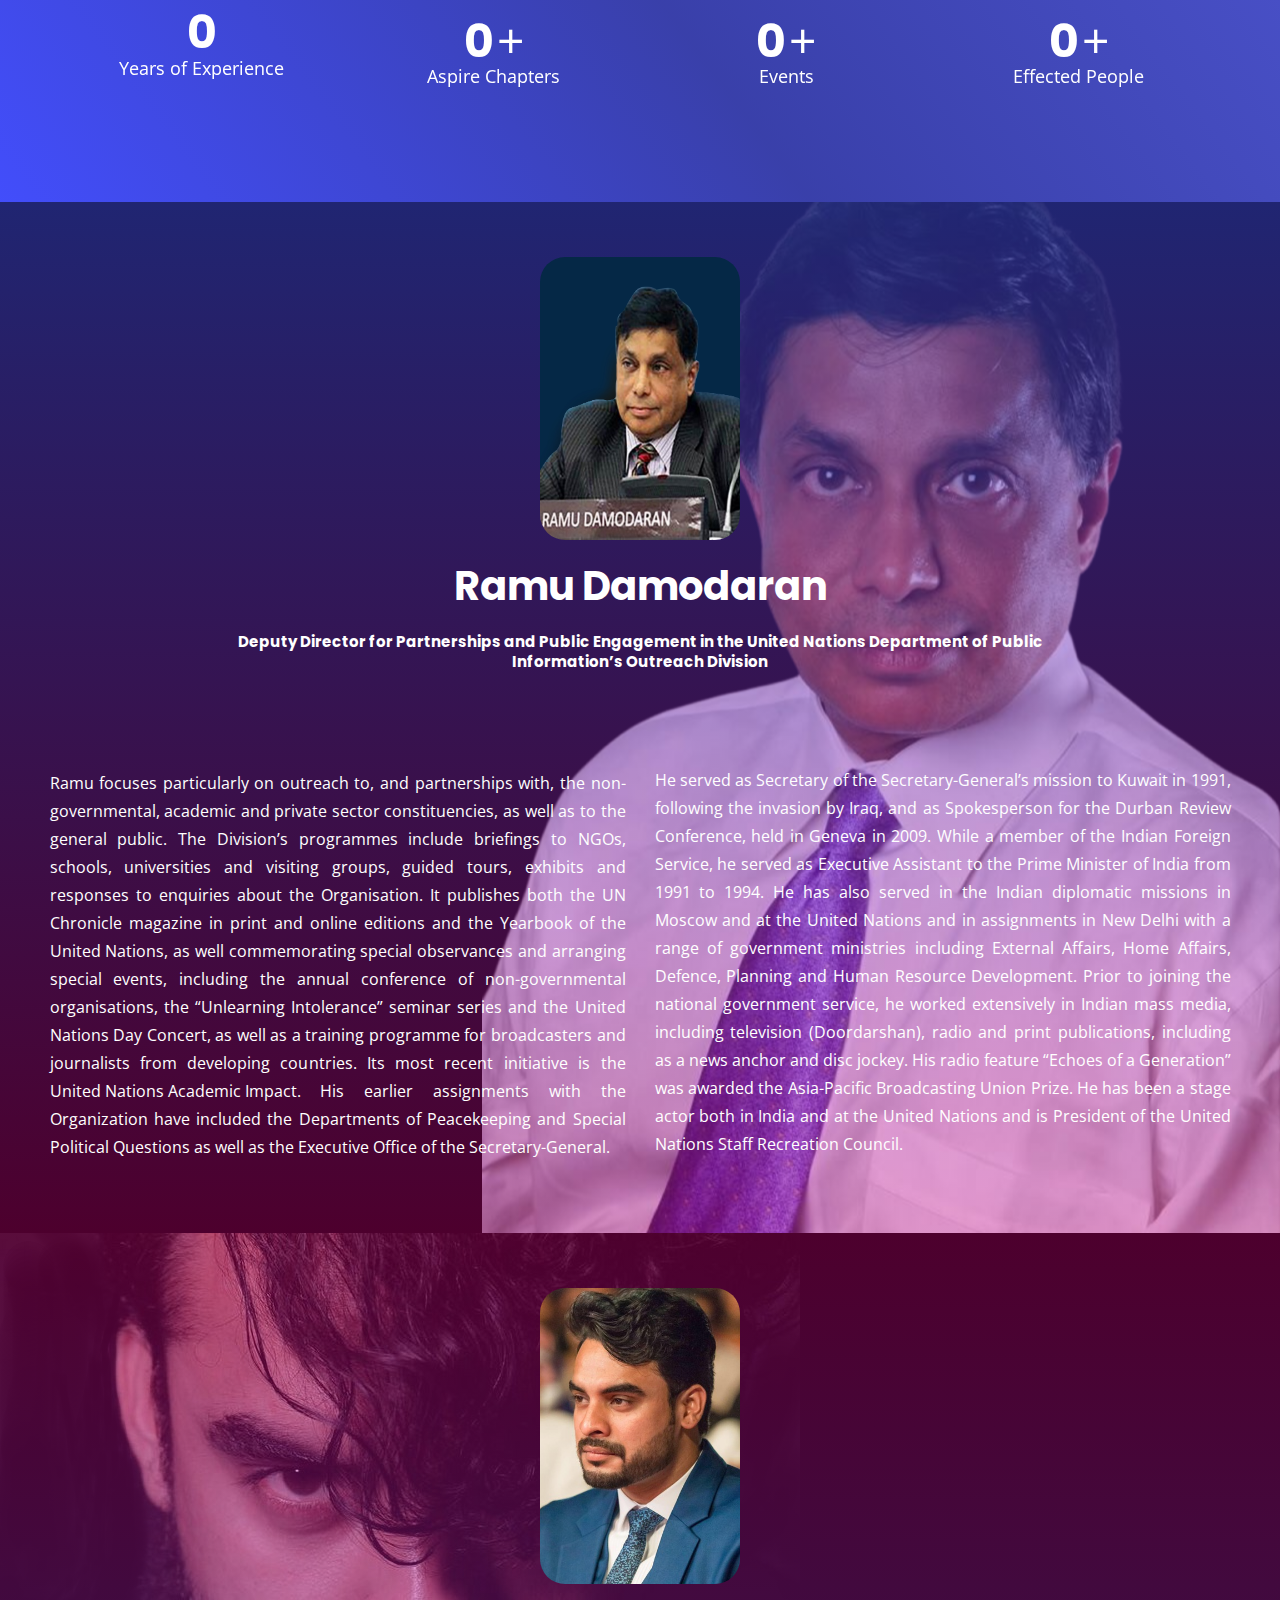
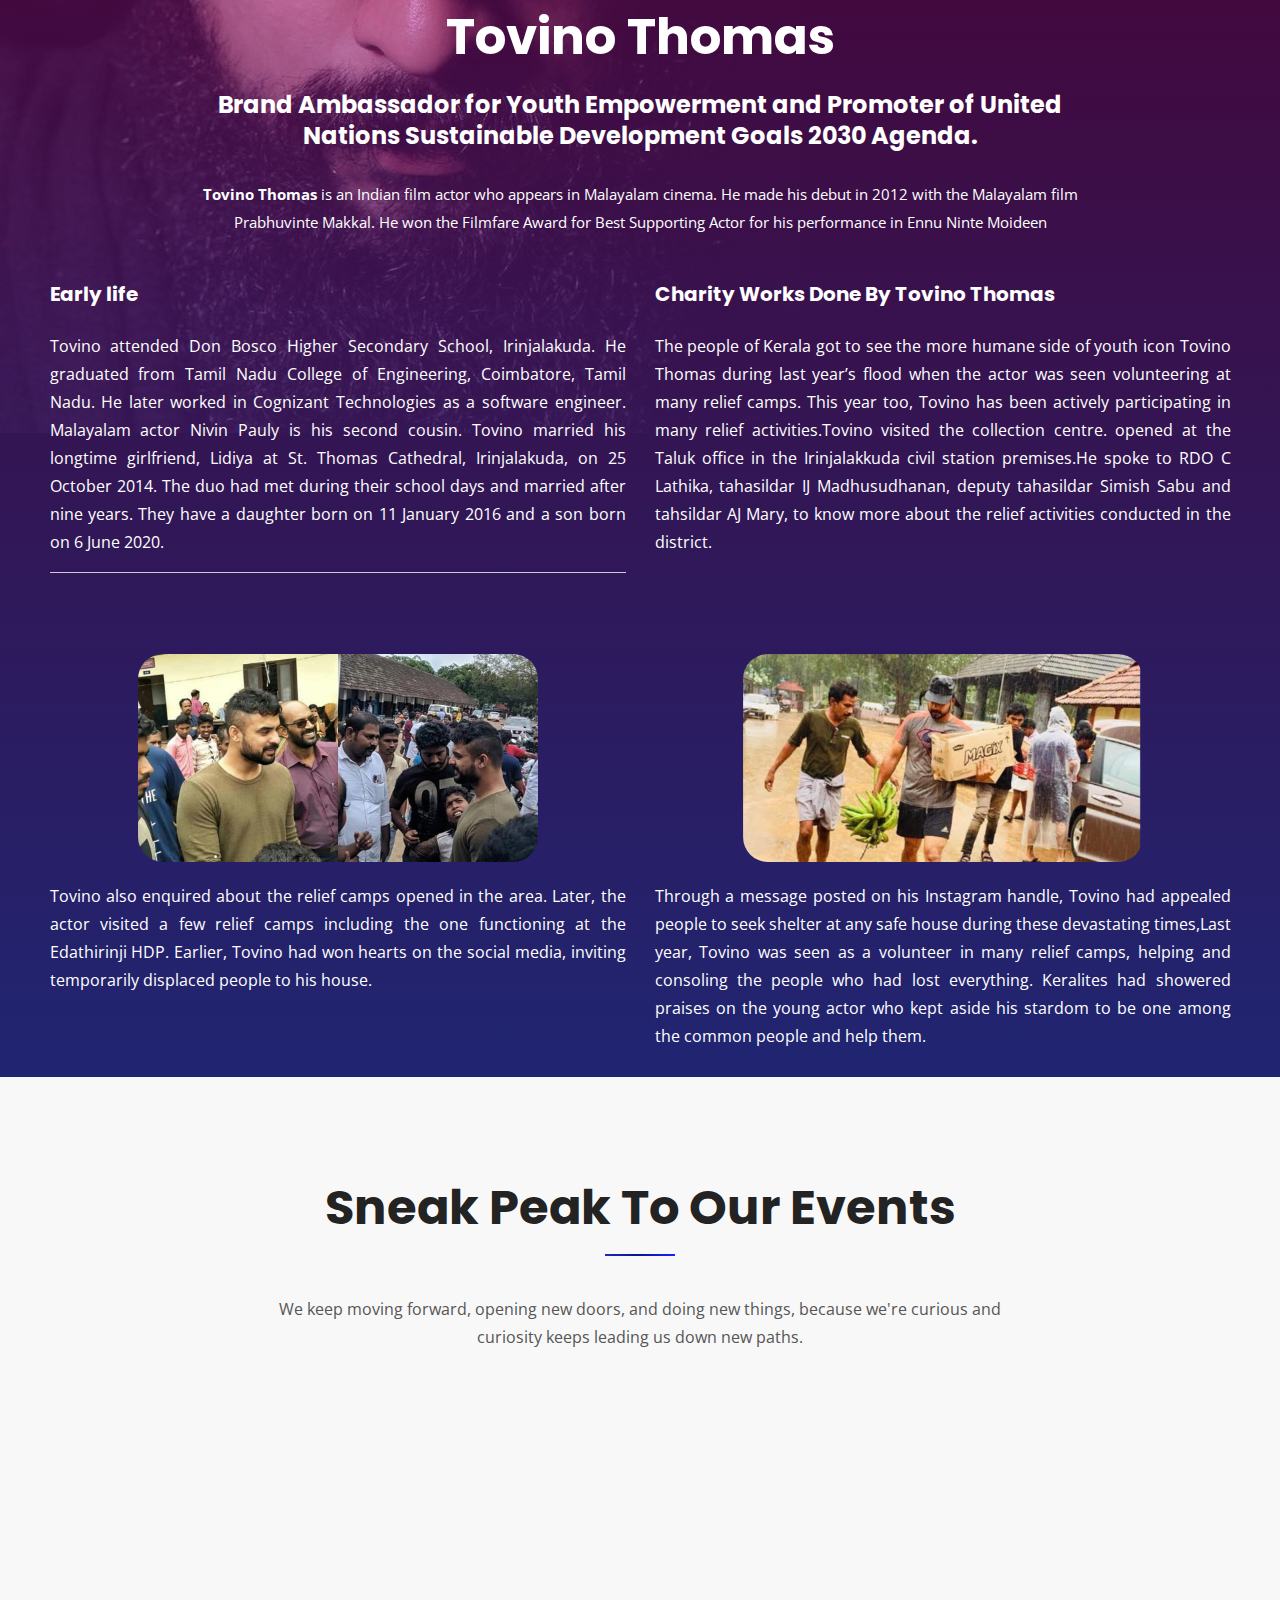
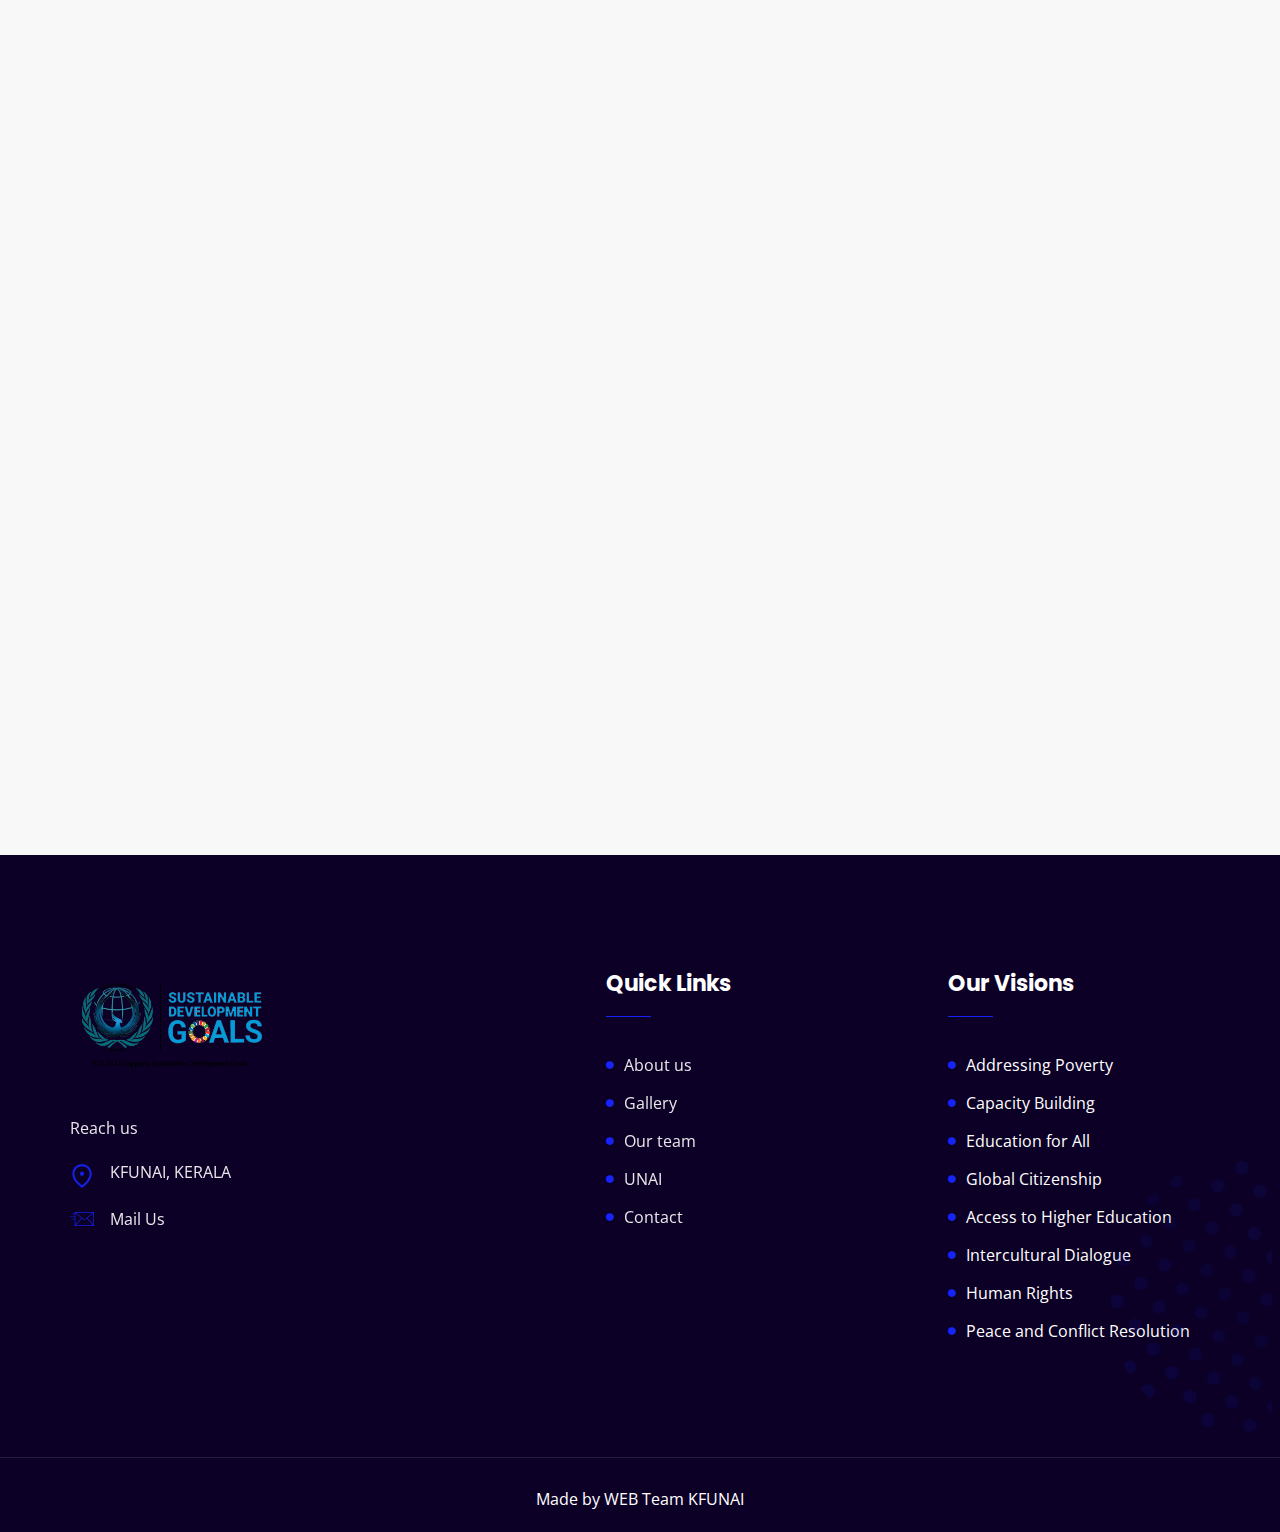
==== commit 120ccf19: "Merge pull request #6 from dilbersha/changes" ====
--- a/index.html
+++ b/index.html
@@ -237,17 +237,16 @@
                             <h2 class="title">Who we are</h2>
                         </div>
                         <div class="right-side">
-                            <p>The Kerala Forum on United Nations Academic Impact is an independent 'NGO' whose mission
-                                is to
-                                promote United Nations Academic Impact in the State of Kerala and India, and to promote
-                                the ideals enshrined in the United Nations Charter.
-                                Presently, KFUNAI is coordinating 65+ institutions in the State of Kerala.
-                                To do all sorts of social and charitable activities like the establishment of
-                                orphanages, hostels, old age homes, rehabilitation centres, educational institutions,
-                                libraries;
-                                the support of students and the weaker sections of the society including the women and
-                                the aged; through digital media, publishing of books, newspapers, magazines, etc. and
-                                honouring public personalities by giving awards, honours etc.
+                            <p>The Kerala Forum on United Nations Academic Impact is an independent 'NGO' whose
+                                mission is to promote United Nations Academic Impact (KFUNAI) in the State of Kerala
+                                and Indian National Forum in support of United Nations Academic Impact (INFUNAI) in
+                                the rest of the states in India and to promote the ideals enshrined in the United Nations
+                                Charter. Presently, KFUNAI/INFUNAI is coordinating 65+ institutions in India. To do all
+                                sorts of social and charitable activities like the establishment of orphanages, hostels, old
+                                age homes, rehabilitation centers, educational institutions, libraries; the support of
+                                students and the weaker sections of the society including the women and the aged;
+                                through digital media, publishing of books, newspapers, magazines, etc. and honouring
+                                public personalities by giving awards, honours, etc.
                             </p>
                         </div>
                     </div>
@@ -289,8 +288,11 @@
     <!-- ===========Ramuji-Section=========== -->
     <!-- <section class="tvn"
         style="text-align: center;color:white !important; background-attachment: auto;background:linear-gradient(0deg,  rgb(76, 1, 47) ,rgb(60, 66, 175)),url('ramudamodaran.png') right;background-attachment: auto;background-size: auto;background-repeat: no-repeat;background-color: white;"> -->
-        <section class="tvn"
+        <!-- <section class="tvn"
         style="text-align: center;background:linear-gradient(0deg,  rgba(255, 0, 150, 0.3) ,rgb(64, 74, 227,0.5)); background-attachment: auto;background-size: auto;background-repeat: no-repeat;background-color: black;">
+      ajith version-->
+      <section class="tvn"
+        style="text-align: center;background:linear-gradient(0deg, rgba(255, 0, 150, 0.3) ,rgb(64, 74, 227,0.5)), url('assets/images/home/ramudamodaran.png') right;background-attachment: auto;background-size: auto;background-repeat: no-repeat;background-color: black;">
      
             <a href="https://www.youtube.com/embed/QEjq2SmVZn4?controls=0" target="_blank"><div class="youtube"><img class="tv_p tv-flx-img" src="assets/images/home/ramu (1).jpg"></div></a>
 
--- a/assets/css/main.css
+++ b/assets/css/main.css
@@ -3207,6 +3207,7 @@
   .team-item {
     max-width: 350px;
   }
+
 }
 
 .team-item .team-content {
@@ -3579,6 +3580,7 @@
       #1d26b8 96%
     );
   }
+
 }
 
 @media (min-width: 768px) and (max-width: 991px) {
@@ -4223,6 +4225,9 @@
 @media (max-width: 991px) {
   .consult-thumb {
     margin-bottom: 50px;
+  }
+  .preloader{
+    display: none !important;
   }
 }
 
@@ -7315,4 +7320,5 @@
 }
 .none{
   display: none;
-}+}
+
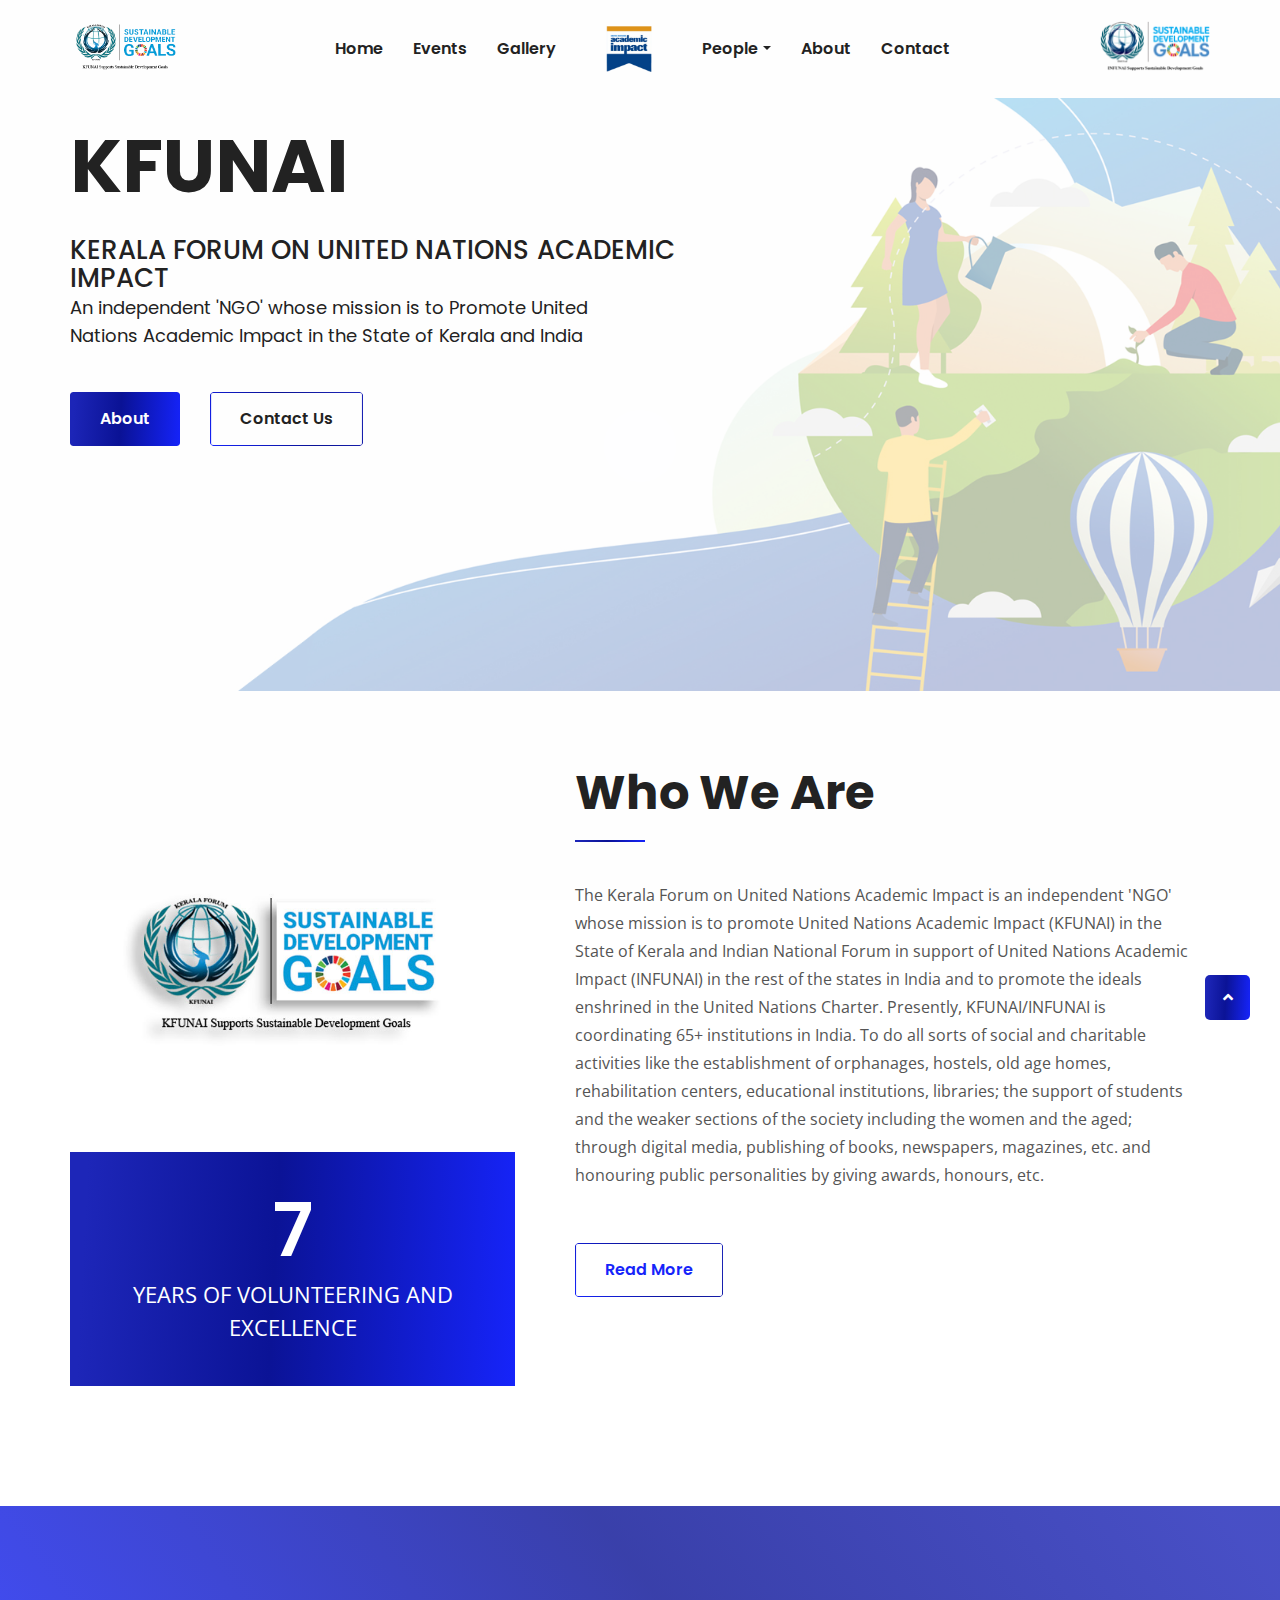
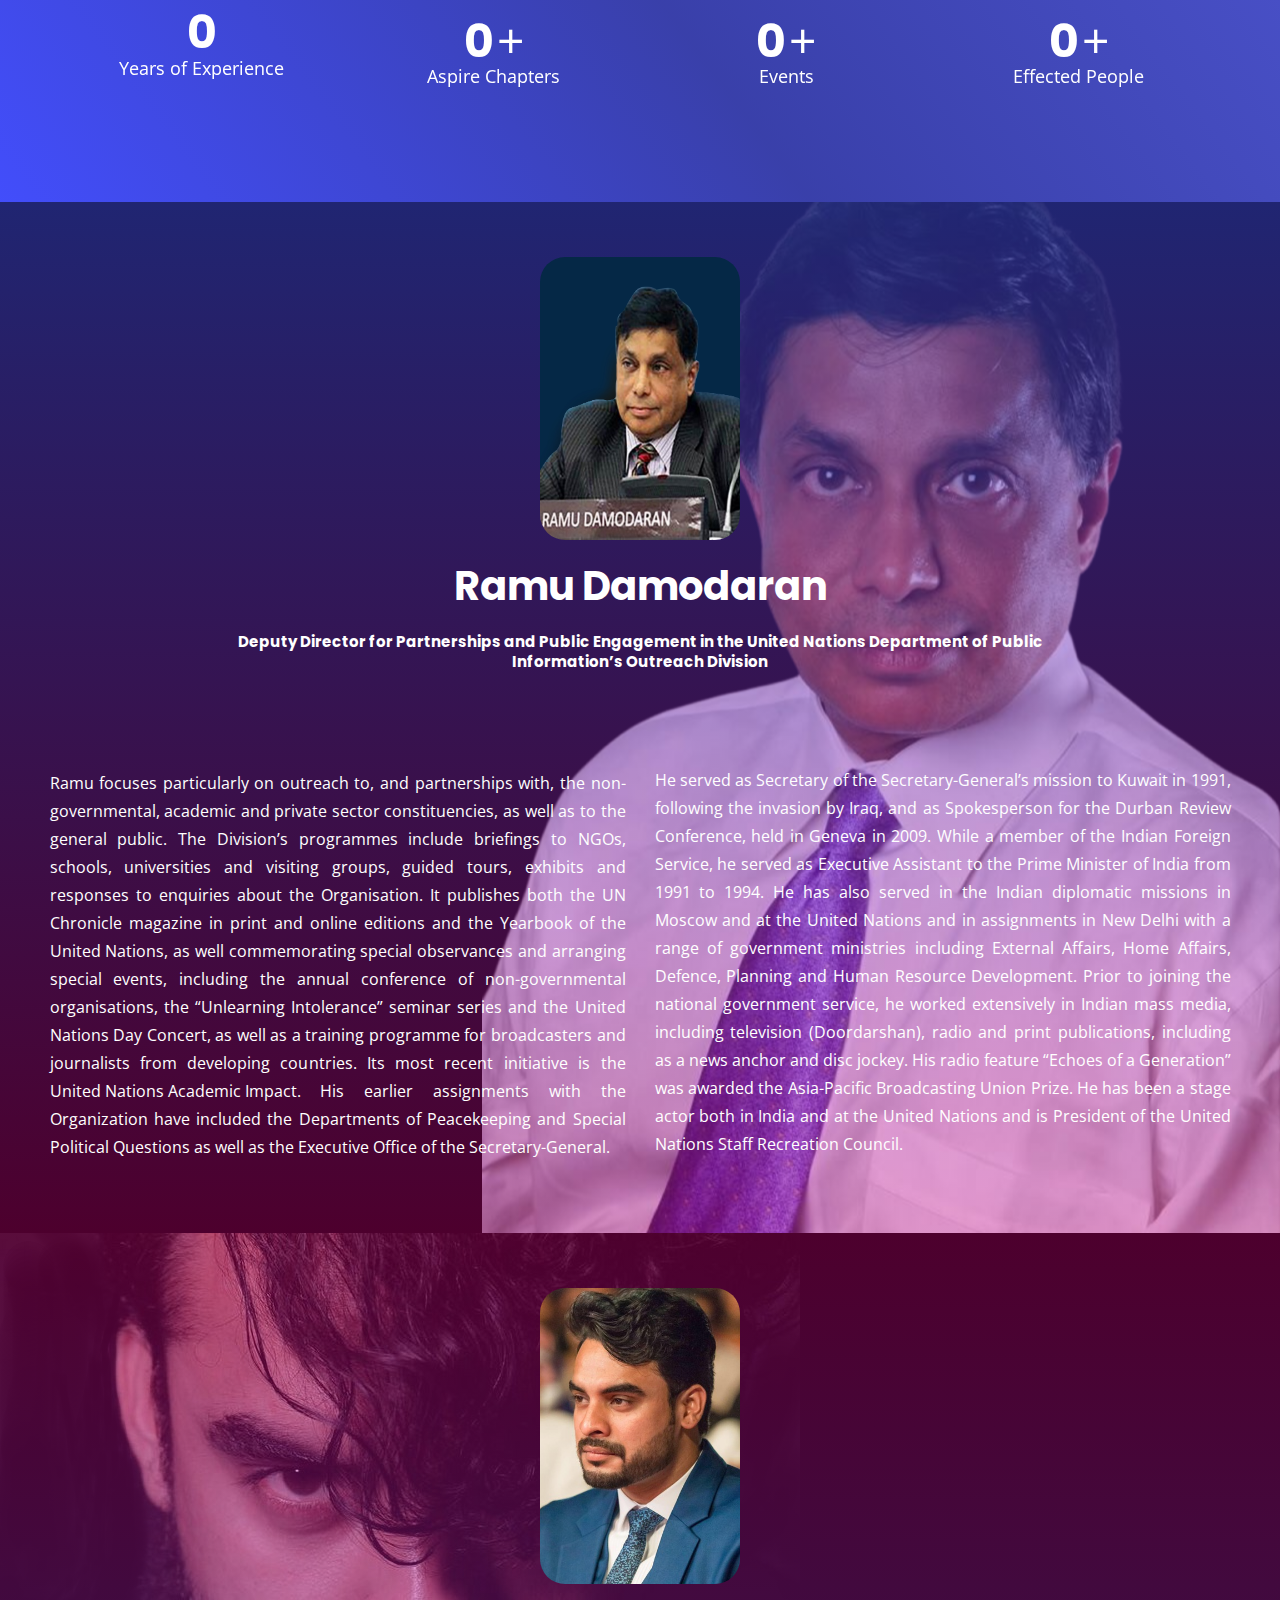
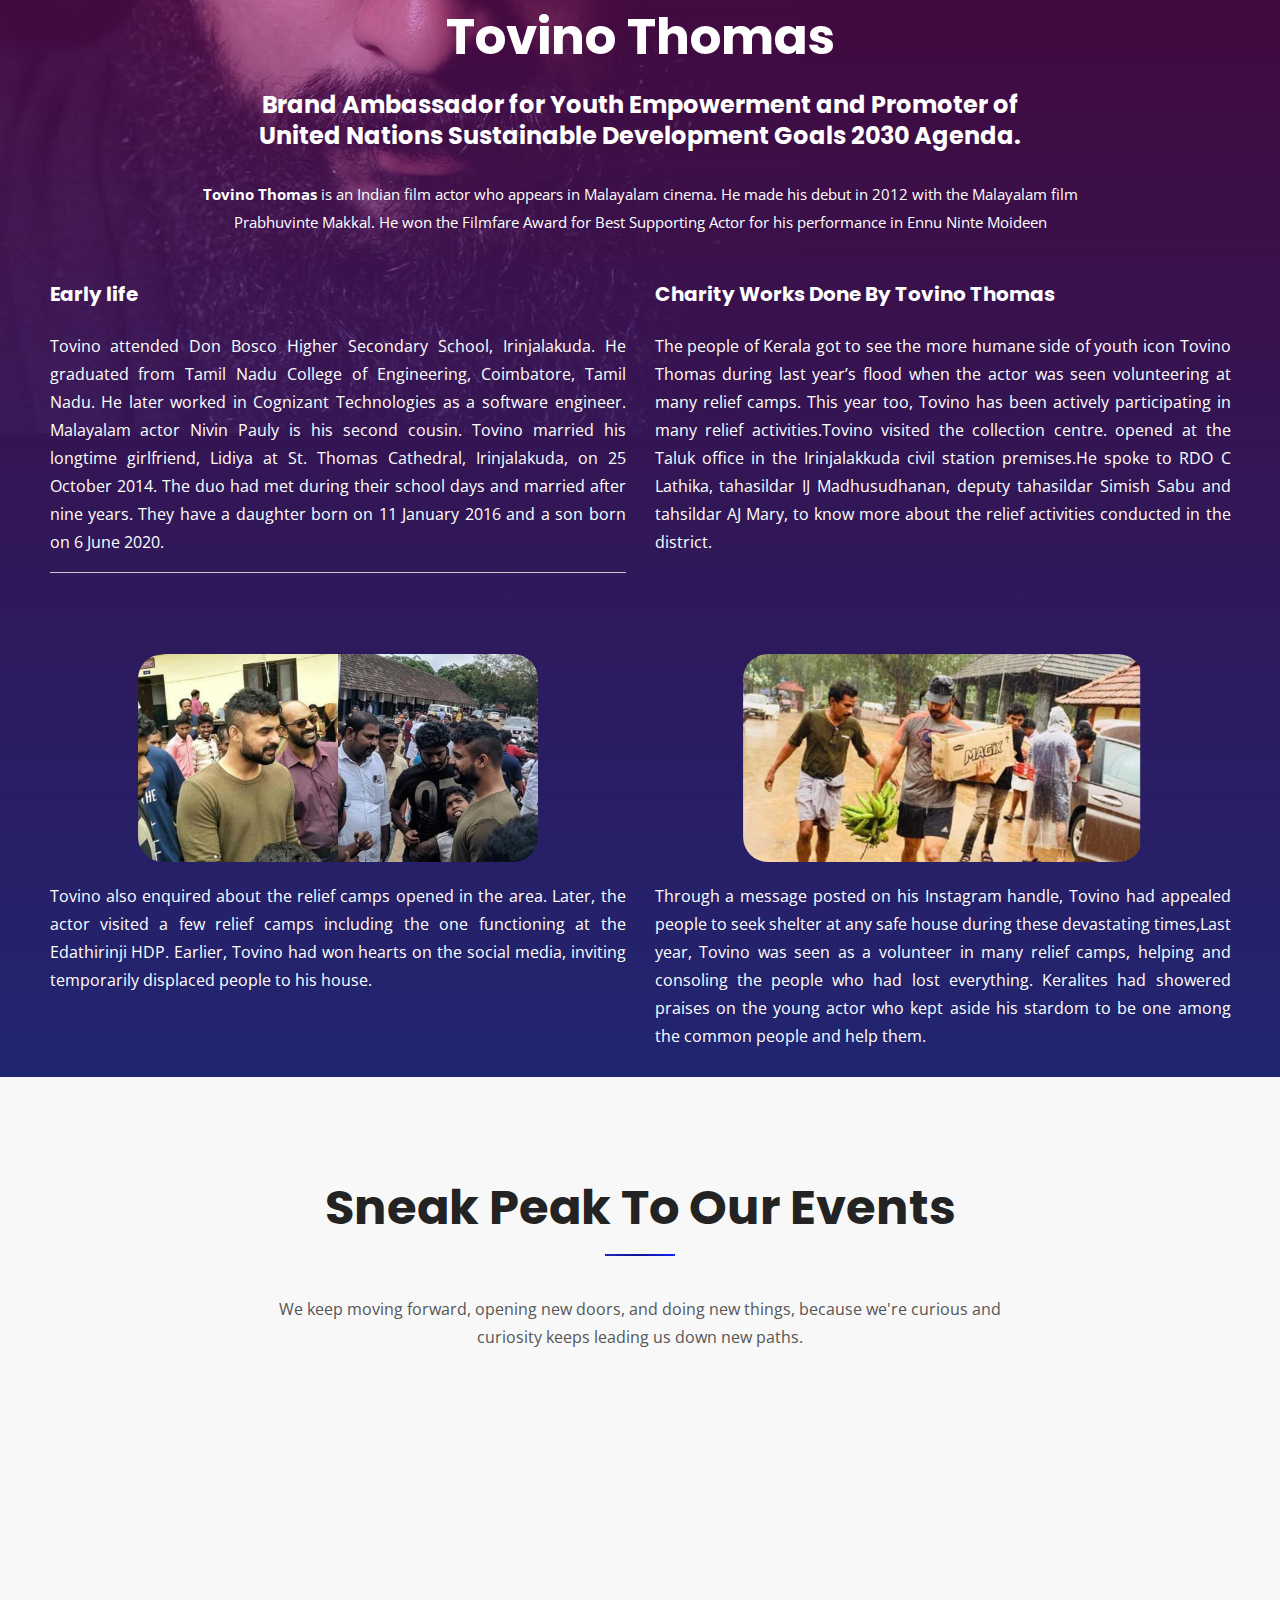
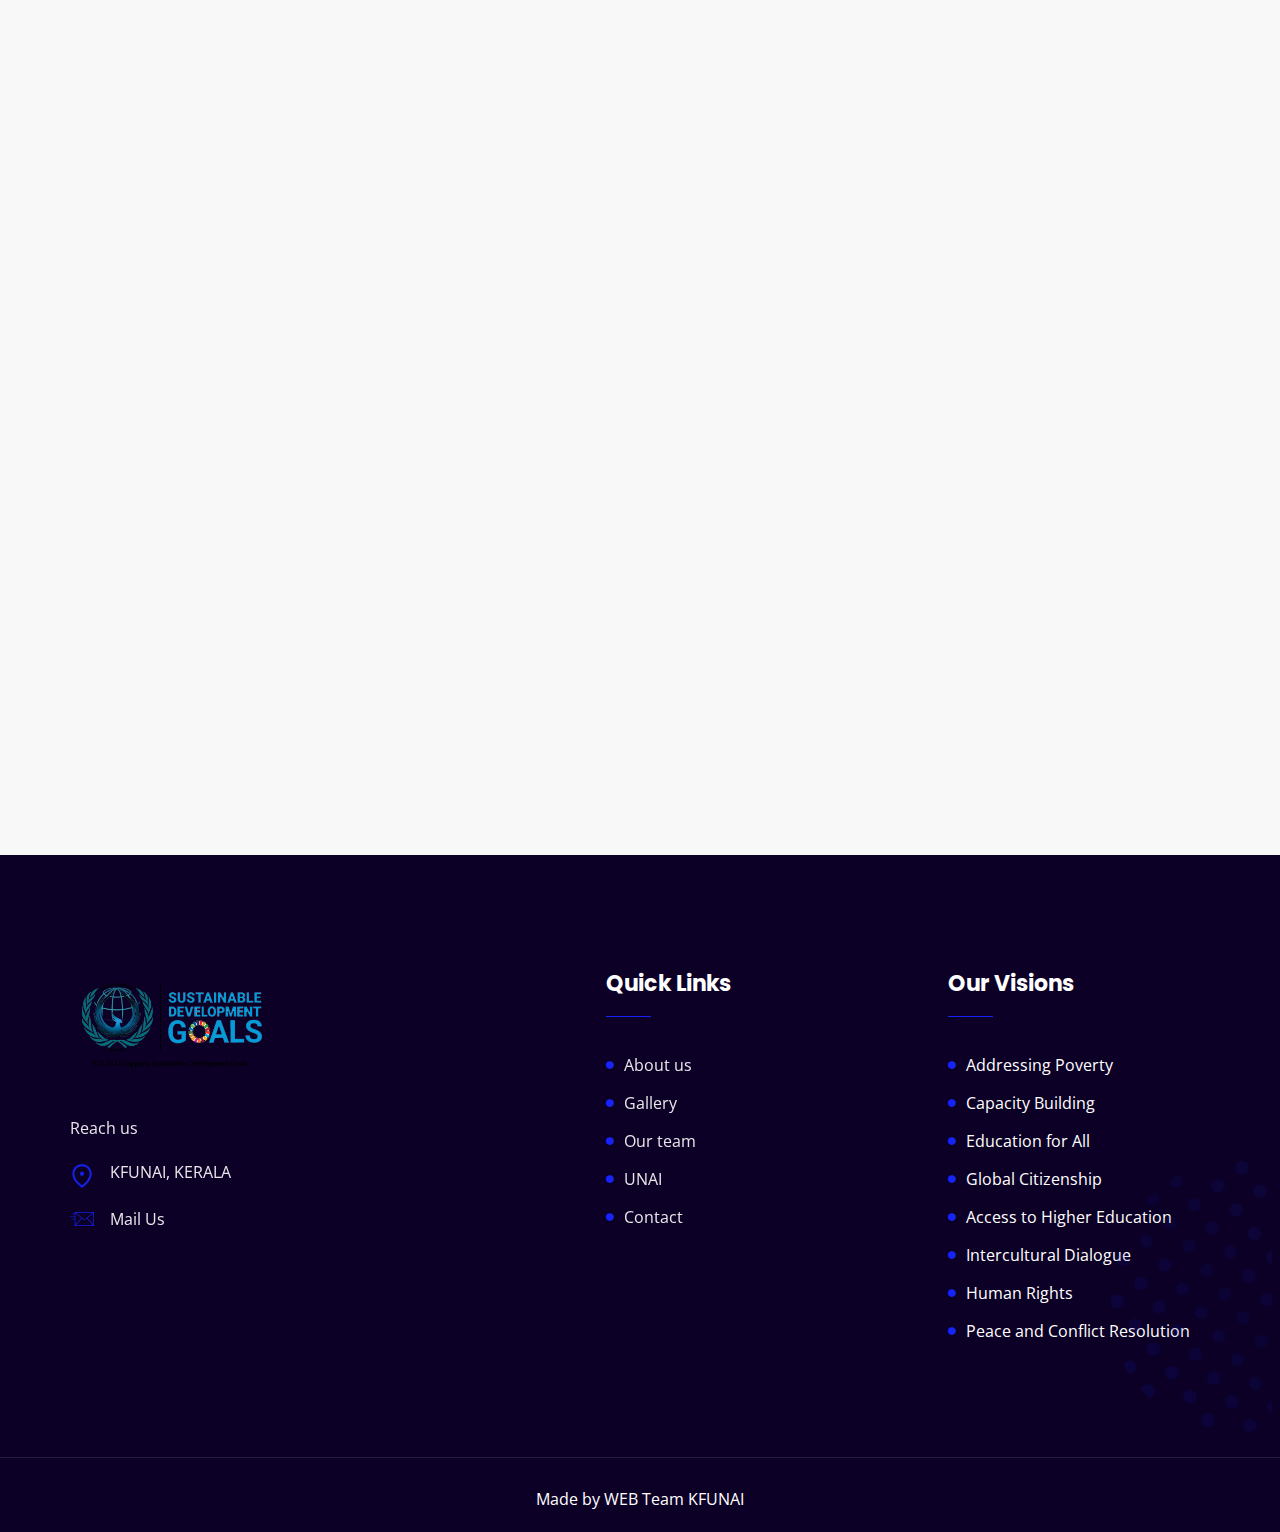
==== commit b1ba2b26: "change" ====
--- a/index.html
+++ b/index.html
@@ -376,7 +376,7 @@
                 </p>
         </div>
         <h2>Tovino Thomas</h2>
-        <h5>Brand Ambassador for Youth Empowerment and Promoter of United Nations Sustainable Development Goals 2030
+        <h5>Brand Ambassador for Youth Empowerment and Promoter of <br> United Nations Sustainable Development Goals 2030
             Agenda. </h5>
             <br>
         <!-- <iframe class="ifr" src="https://www.youtube.com/embed/tZa41bESR_Q?controls=0" title="Tovino thomas"></iframe> -->
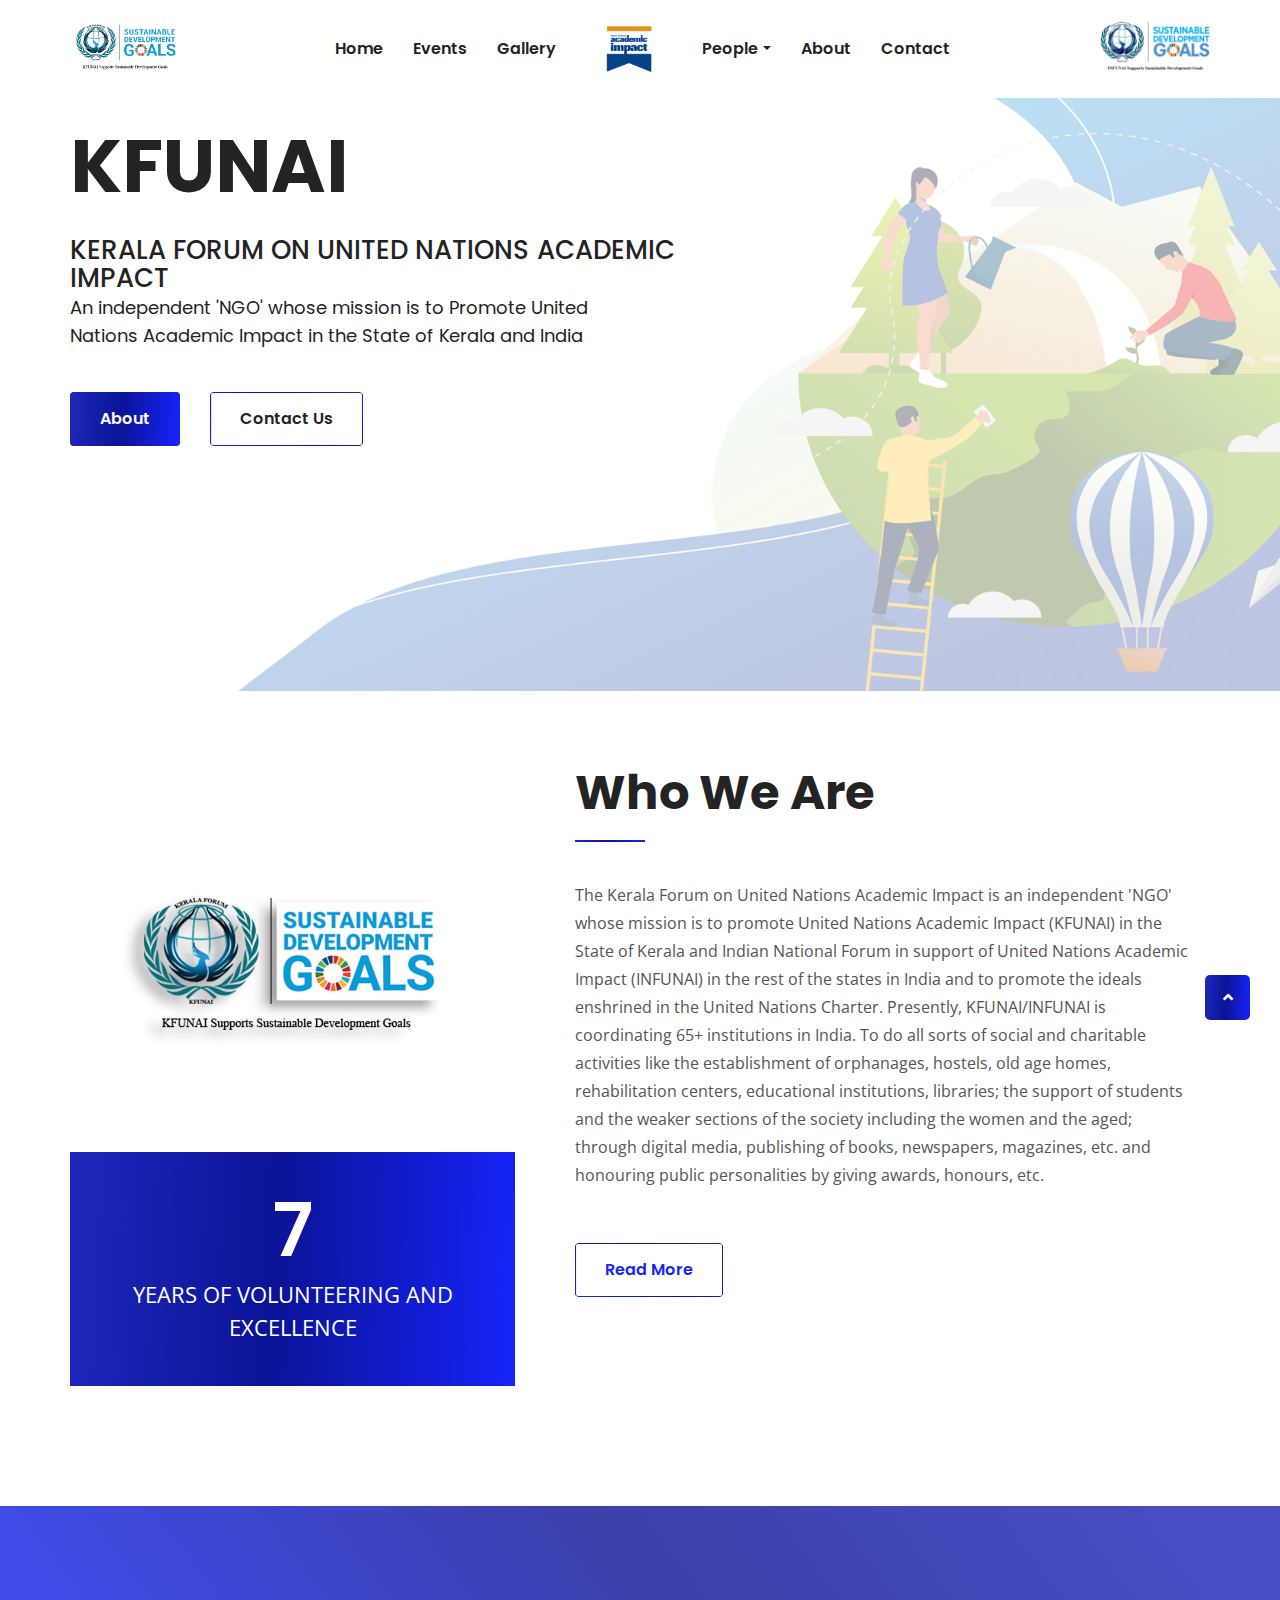
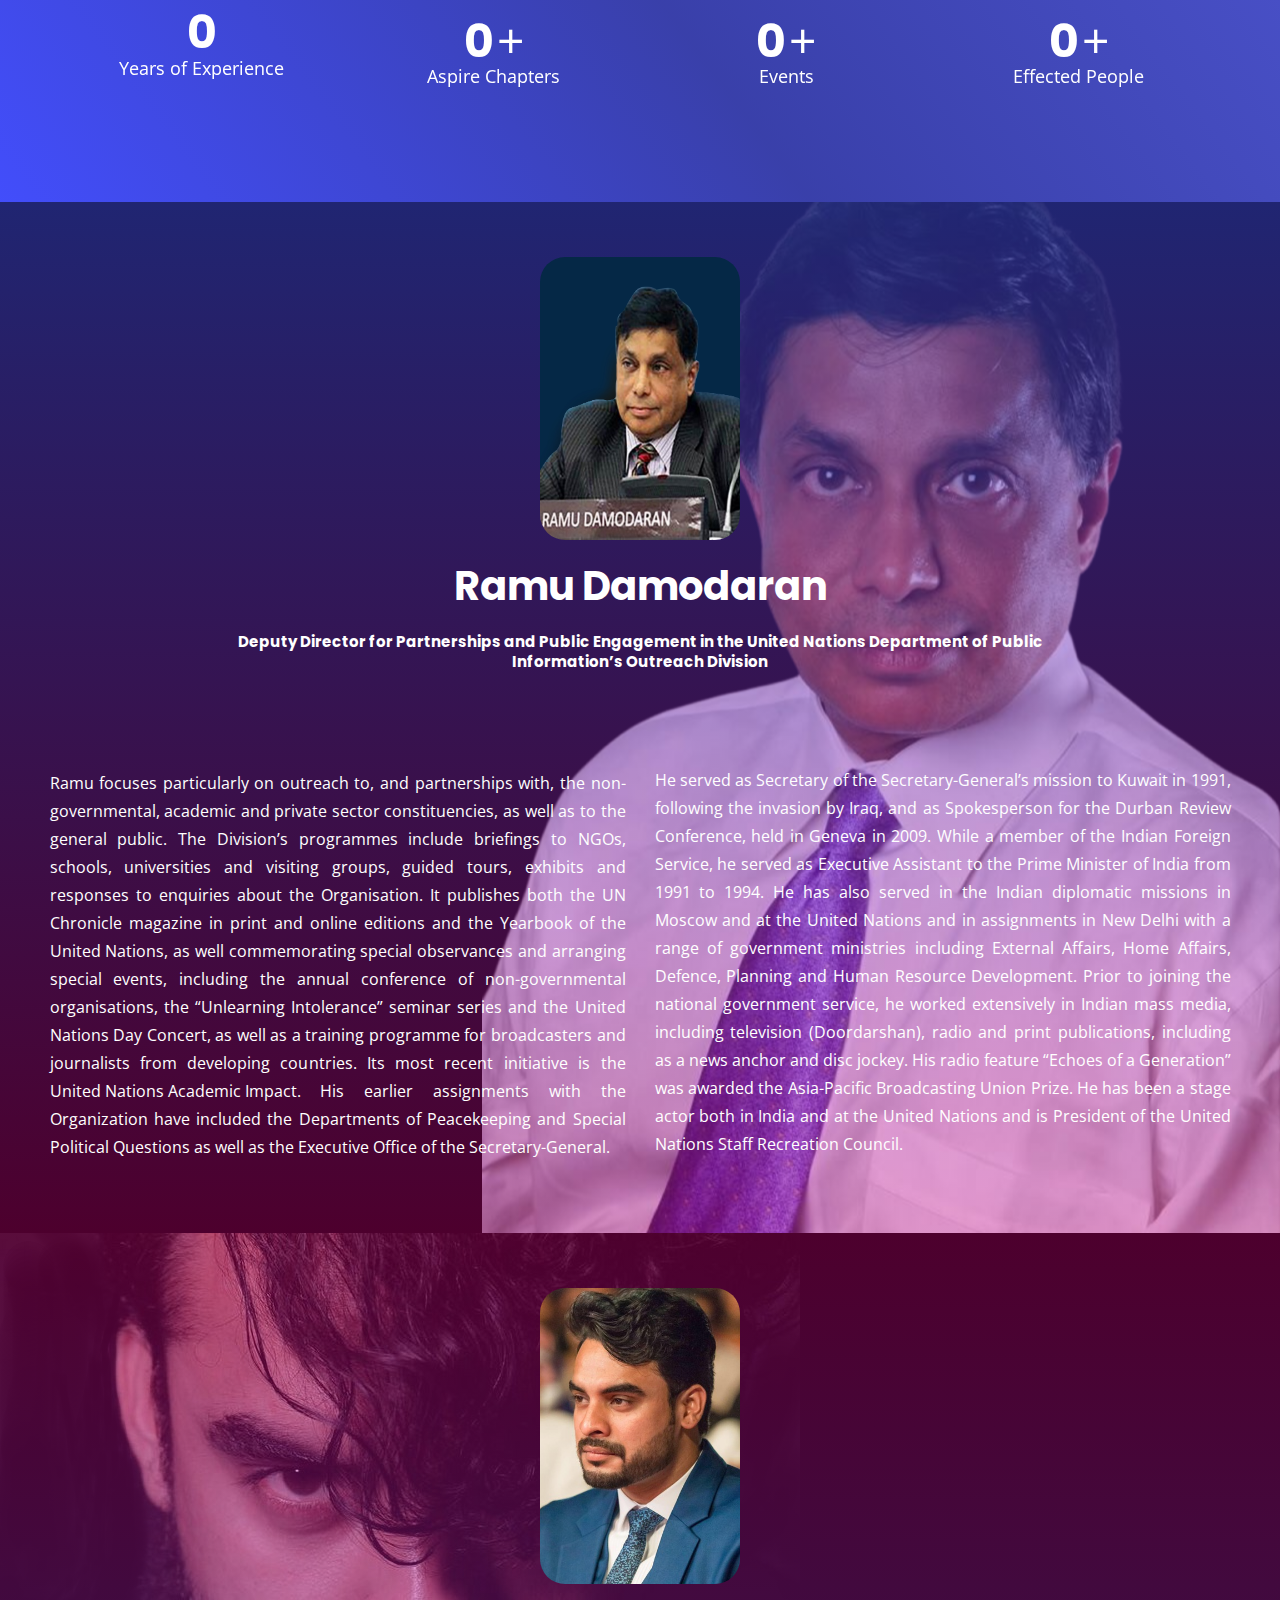
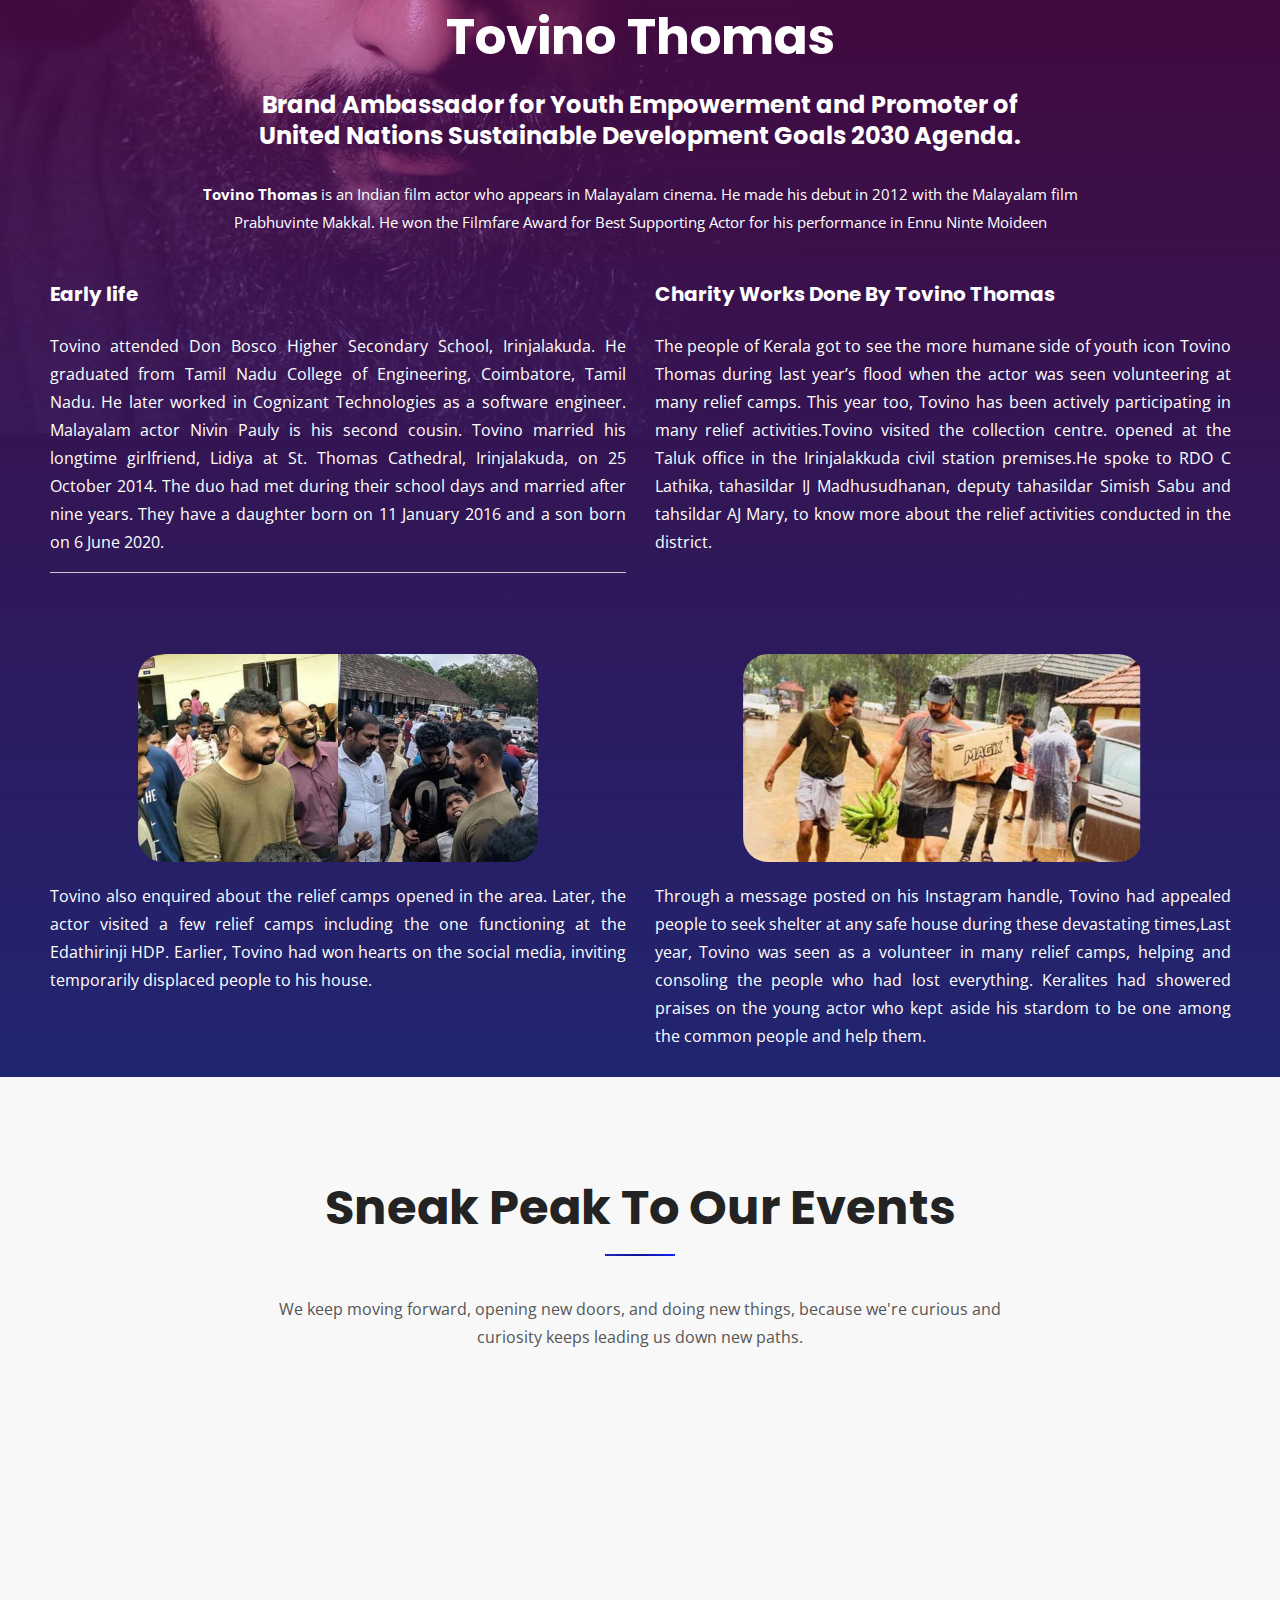
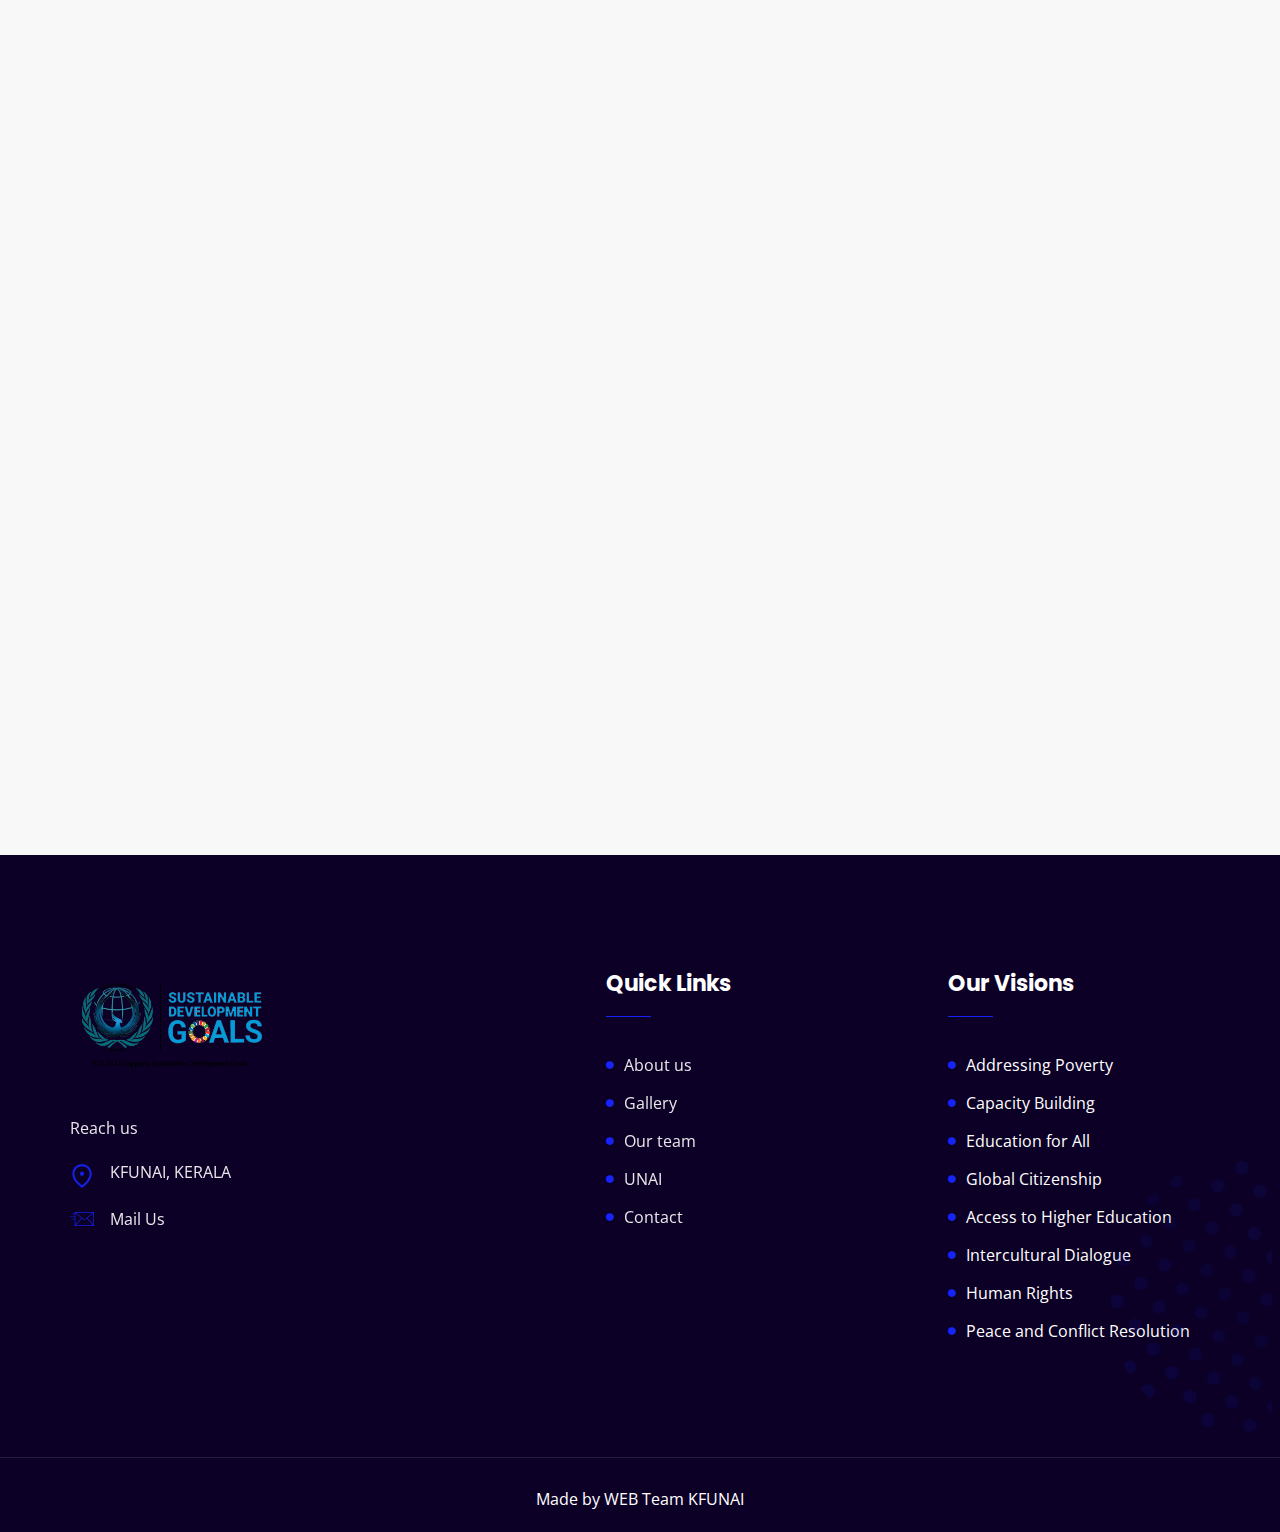
==== commit f3c2924b: "Merge pull request #9 from dilbersha/changes" ====
--- a/index.html
+++ b/index.html
@@ -451,14 +451,14 @@
                     <div class="service-item-two wow slideInUp">
                         <div class="c-thumb">
                             <a
-                                href="https://academicimpact.un.org/content/partnership-between-universities-and-local-governments-featured-start-seminar">
+                                href="http://webtv.un.org/search/skills-and-technology-advancing-rapid-transformation-the-case-of-kerala/5767742754001/?term=tkm&sort=date">
                                 <img src="assets/images/events/start.jpg" height="240" alt="service">
                             </a>
                         </div>
                         <div class="service-content cards">
                             <h6 class="subtitle">
                                 <a
-                                    href="https://academicimpact.un.org/content/partnership-between-universities-and-local-governments-featured-start-seminar">START-Skills
+                                    href="http://webtv.un.org/search/skills-and-technology-advancing-rapid-transformation-the-case-of-kerala/5767742754001/?term=tkm&sort=date">START-Skills
                                     and Technology Advancing Rapid Transformation</a>
                             </h6>
                             <p>The United Nations Academic Impact (UNAI) hosted a seminar on 10 April 2018 at United
